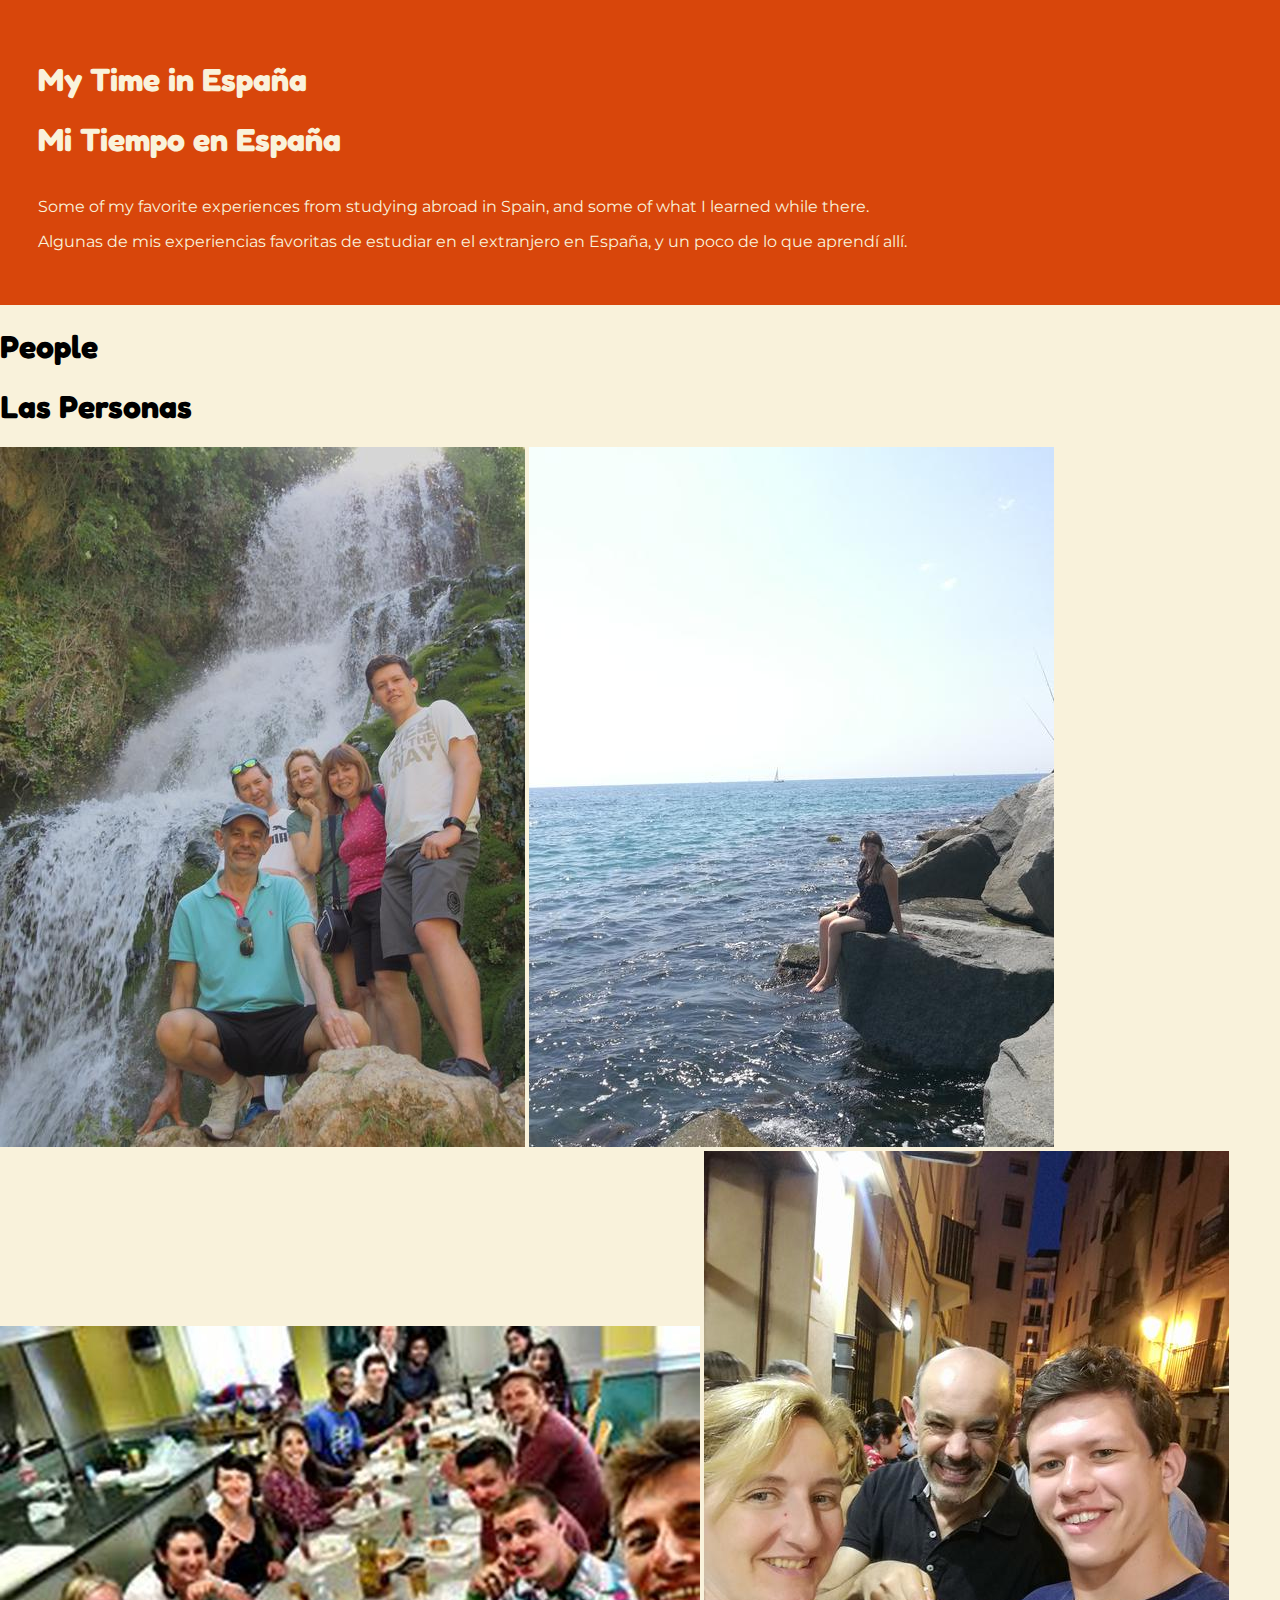
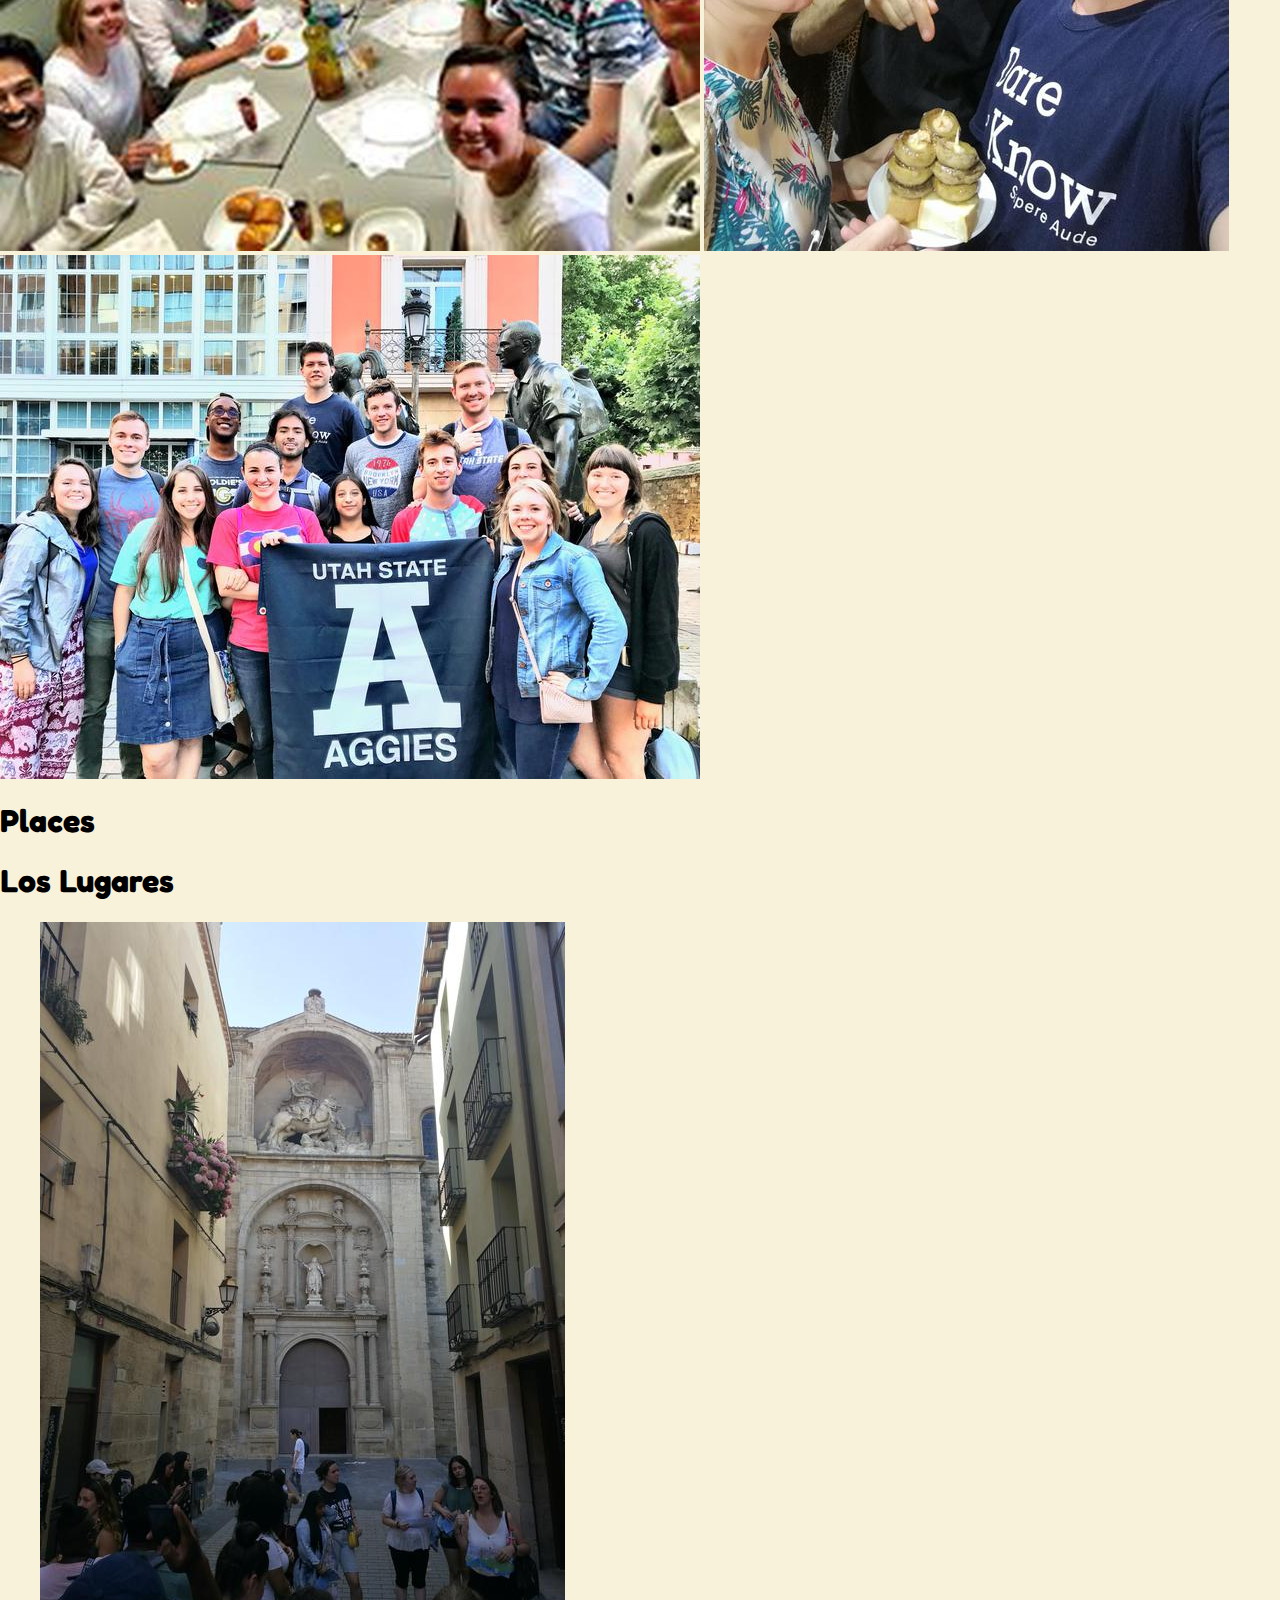
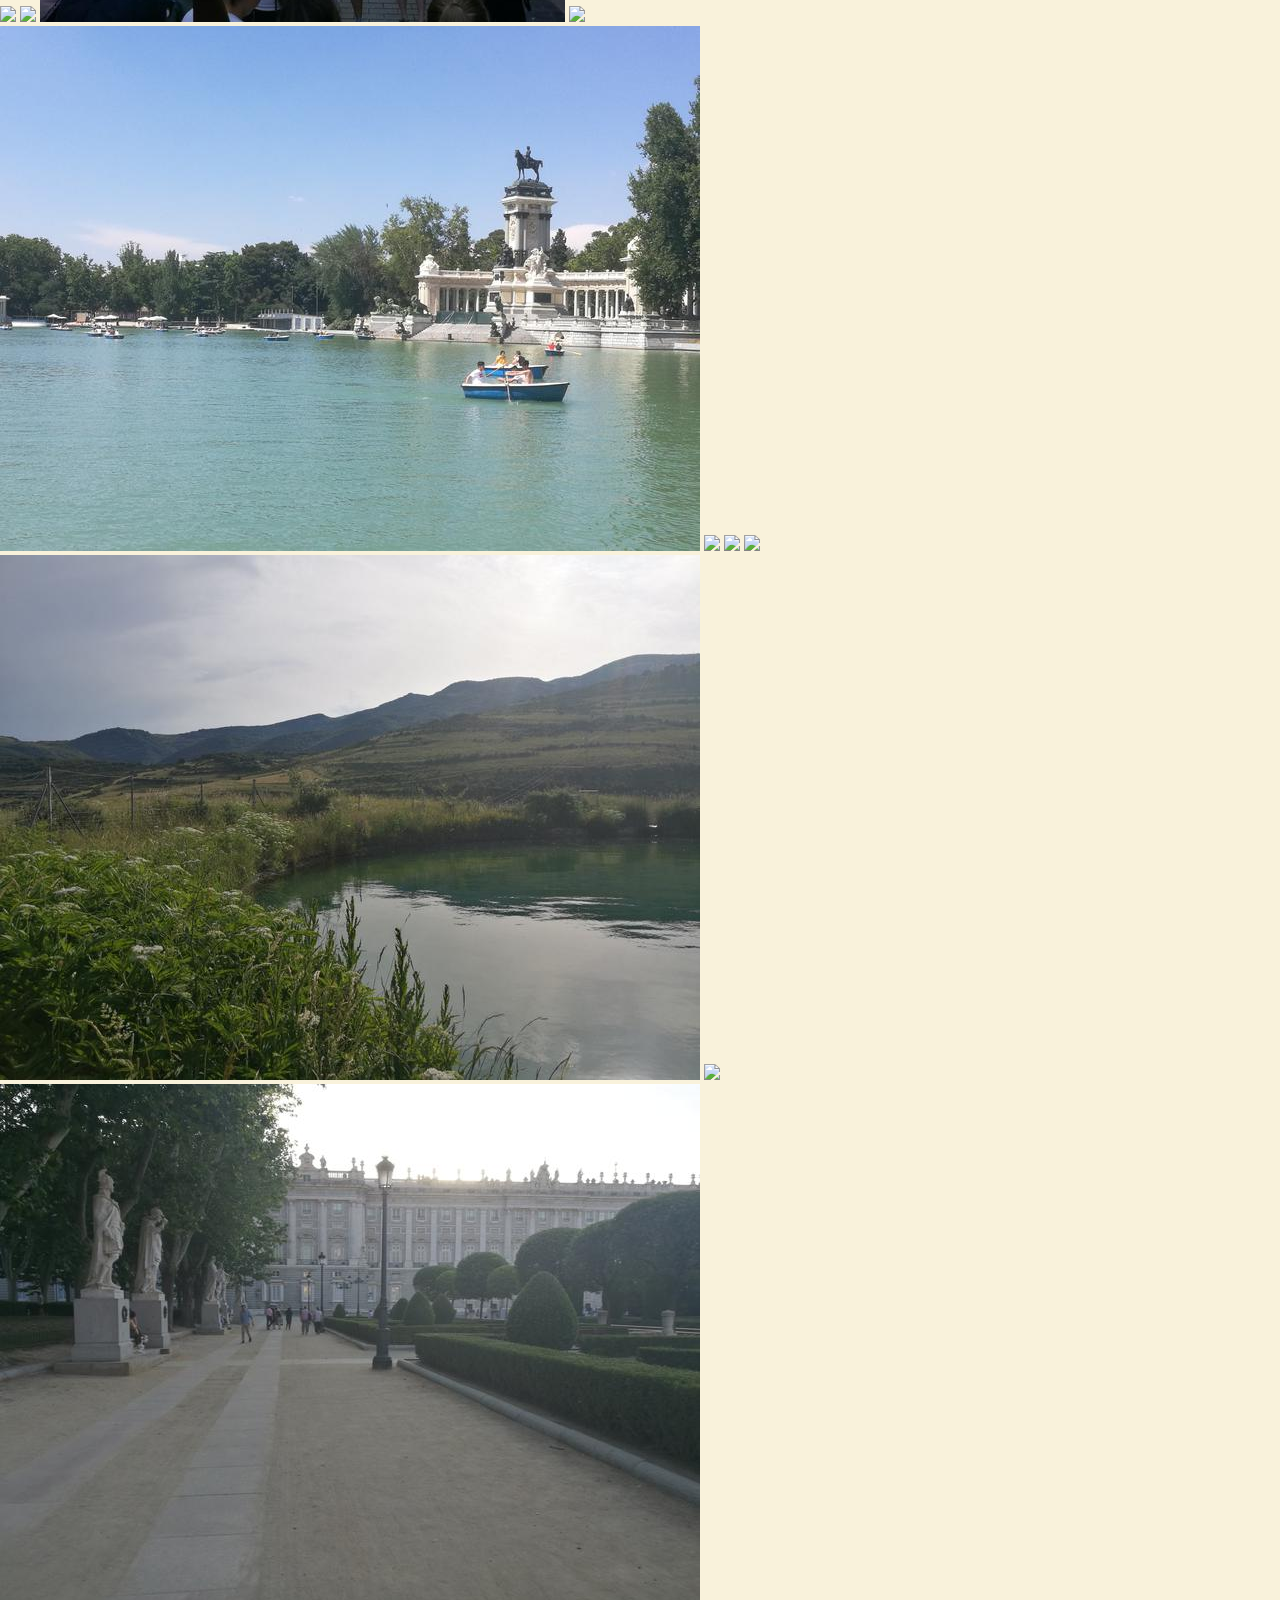
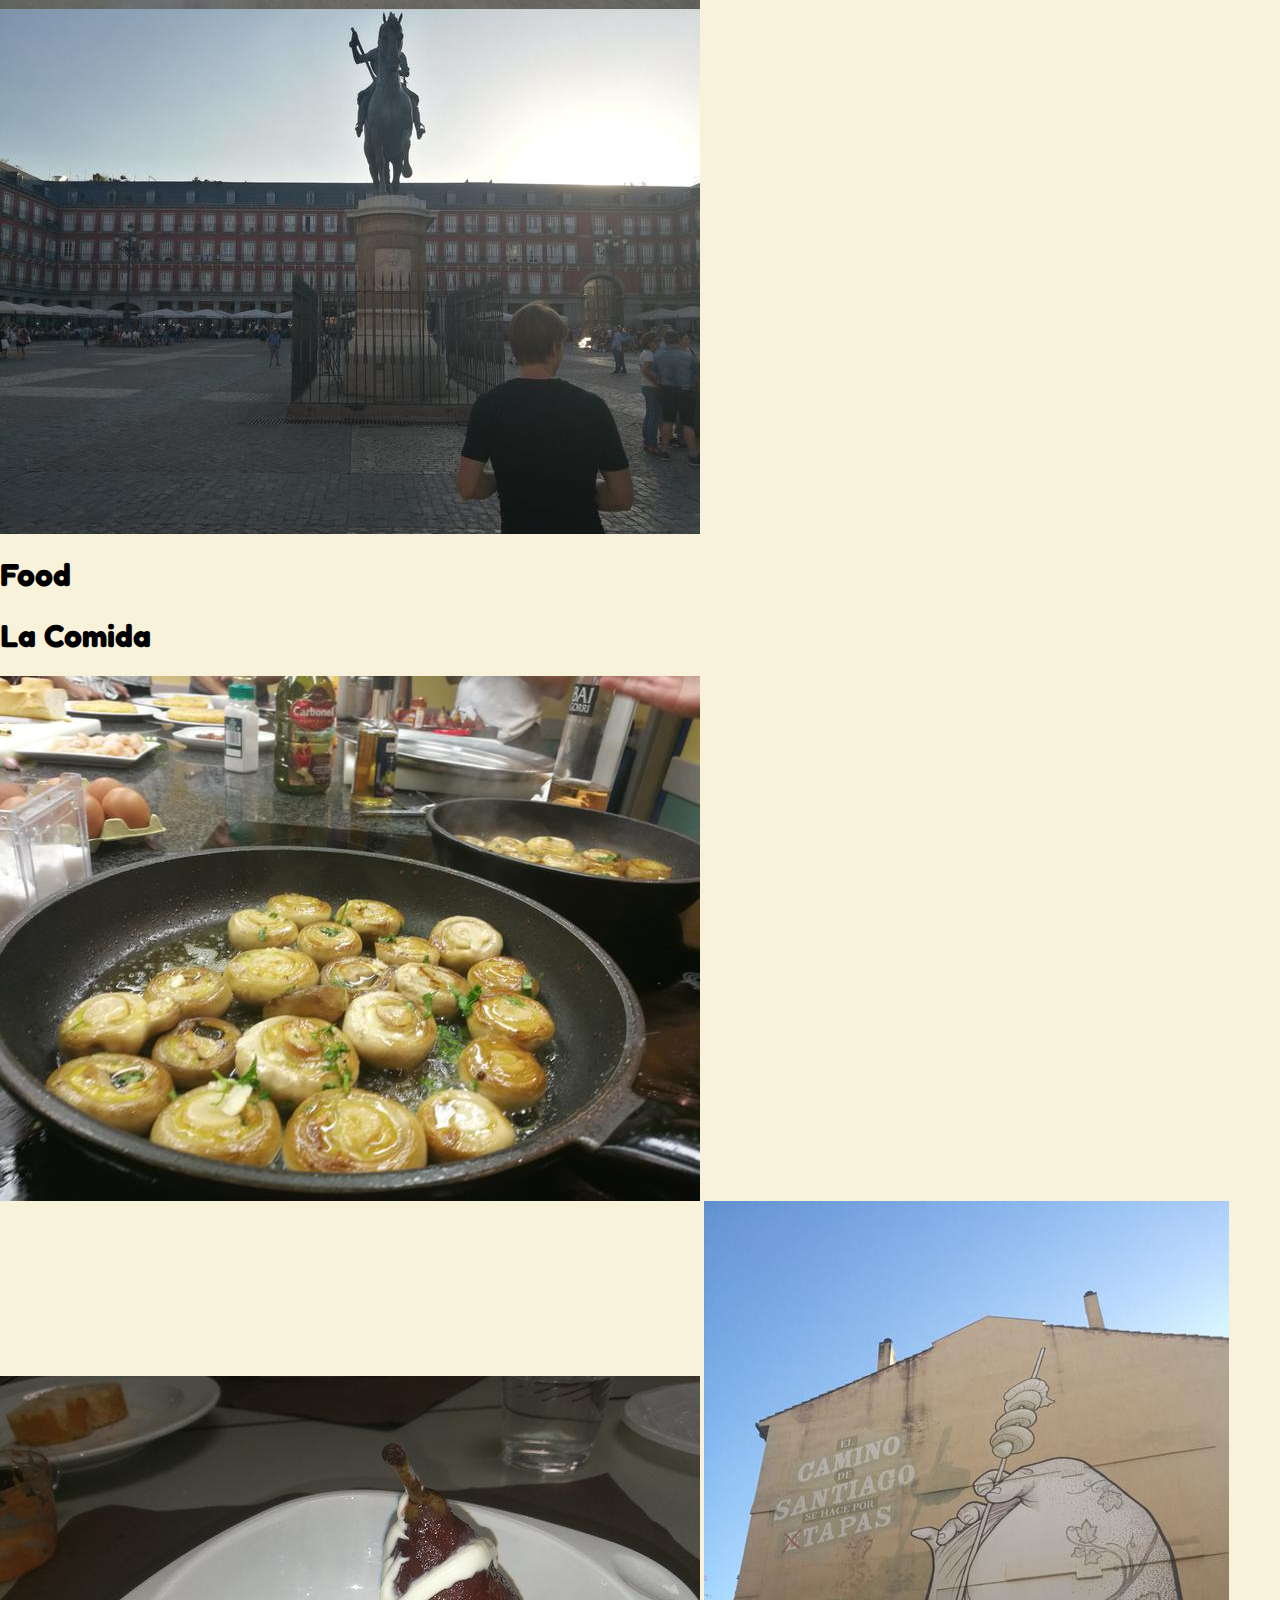
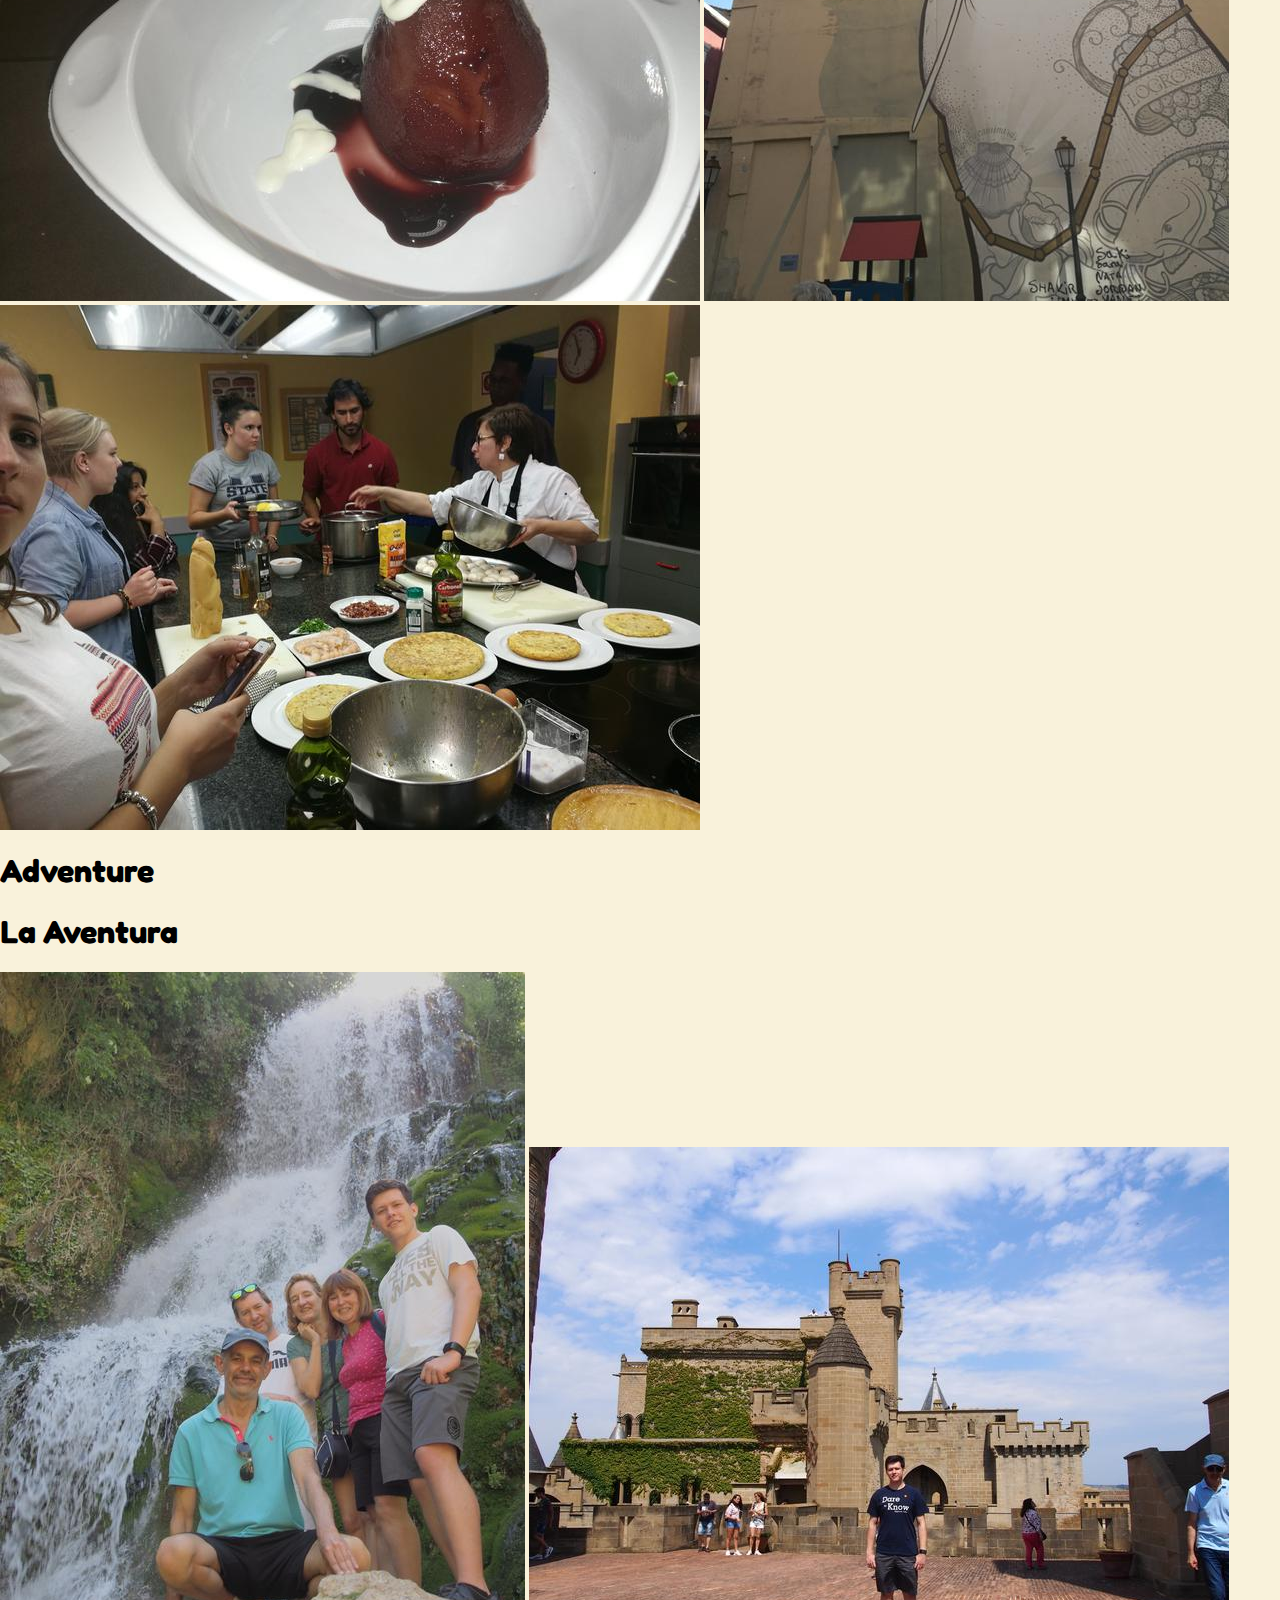
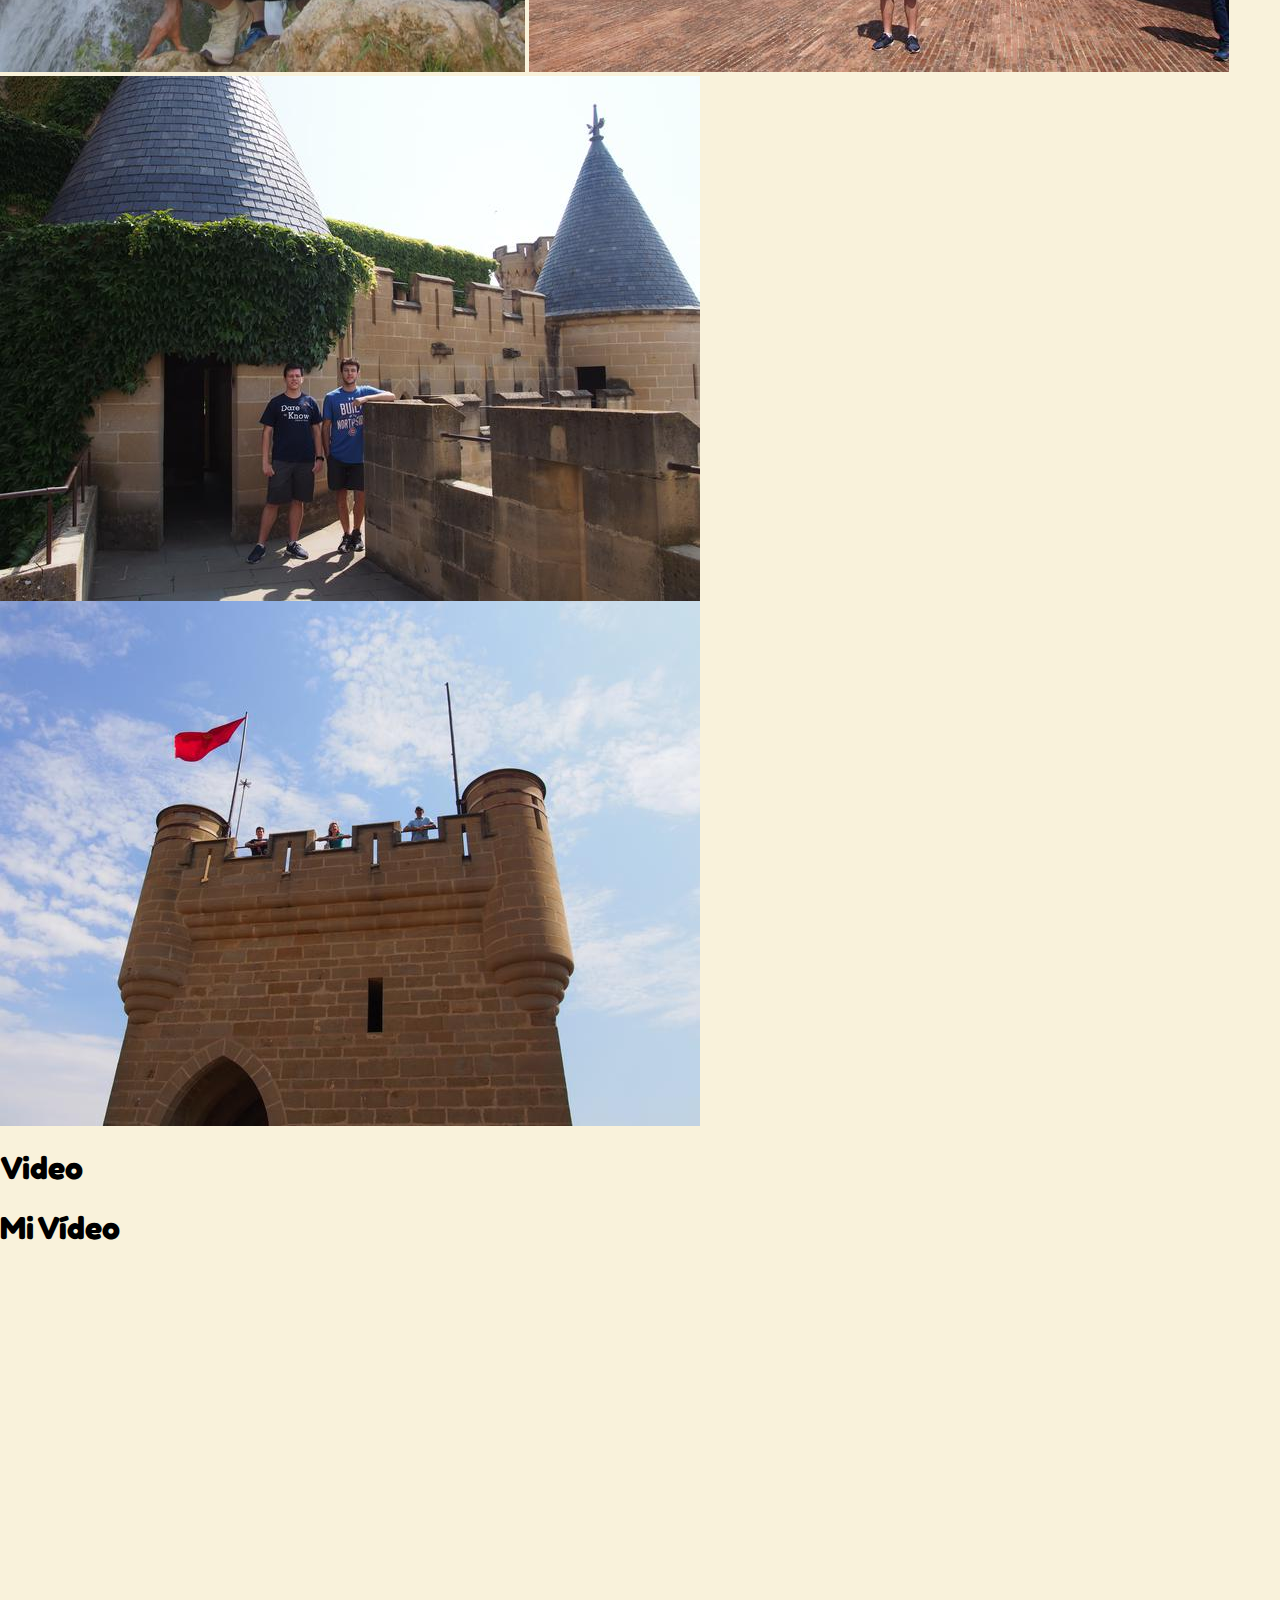
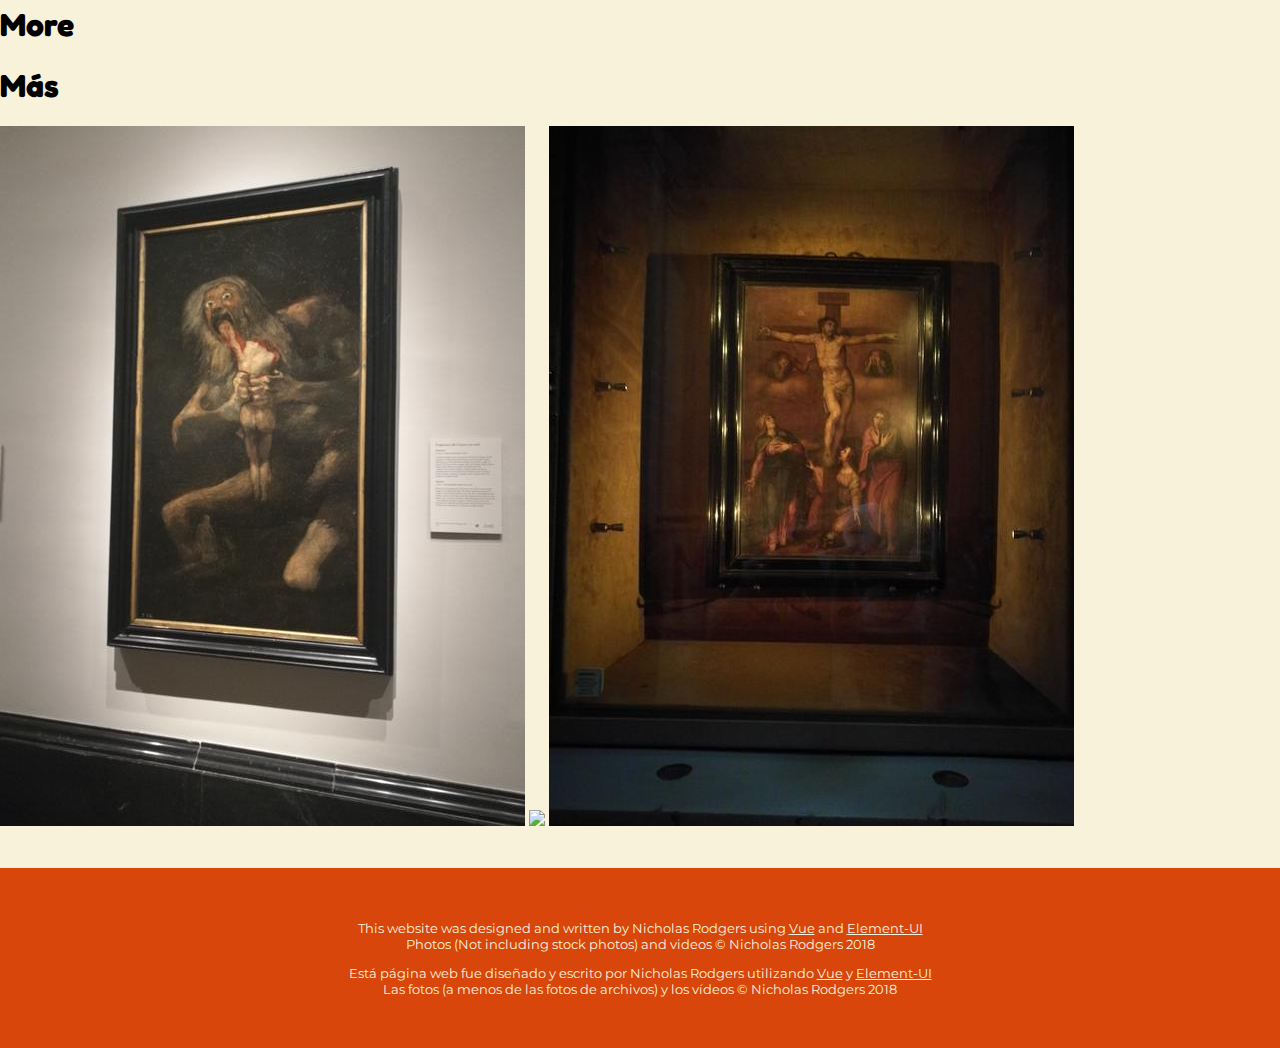
==== index.html @ c6ad5b96 "Add images and change onclick functions" ====
<!Doctype <!DOCTYPE html>
<html>
<head>
    <title>Mi tiempo en España</title>
    <meta charset="utf-8">
    <!-- import CSS -->
    <link rel="stylesheet" href="https://unpkg.com/element-ui/lib/theme-chalk/index.css">
    <link rel="stylesheet" href="main.css">
    <link href="https://fonts.googleapis.com/css?family=Fredoka+One|Montserrat" rel="stylesheet">
</head>

<body>
    <div id="page">
        <header>
            <div class="lang">
                <el-switch 
                    style="display: block"
                    v-model="lang"
                    inactive-color="#007291"
                    active-color="#f9c13e"
                    inactive-text="English"
                    active-text="Español"
                    inactive-value="english"
                    active-value="spanish"
                >
                </el-switch>
            </div>
            <div id="homeBtn">
                <a href="">
                    <h1 v-if="lang == 'english'">My Time in España</h1>
                    <h1 v-else>Mi Tiempo en España</h1>
                </a>
            </div>
            <p v-if="lang == 'english'">Some of my favorite experiences from studying abroad in Spain, and some of what I learned while there.</p>
            <p v-else>Algunas de mis experiencias favoritas de estudiar en el extranjero en España, y un poco de lo que aprendí allí.</p>
        </header>
        <el-menu 
            :default-active="activeIndex" 
            class="navMenu" 
            mode="horizontal" 
            @select="goToPage"
            background-color="#f2624f"
            text-color="#f9f2db"
            active-text-color="#f9c13e"
        >
            <template v-if="lang == 'english'">
                <el-menu-item index="index">Home</el-menu-item>
                <el-menu-item index="people">People</el-menu-item>
                <el-menu-item index="places">Places</el-menu-item>
                <el-menu-item index="food">Food</el-menu-item>
                <el-menu-item index="adventure">Adventure</el-menu-item>
                <el-menu-item index="video">Video</el-menu-item>
                <el-menu-item index="more">More</el-menu-item>
            </template>
            <template v-else>
                <el-menu-item index="index">Inicio</el-menu-item>
                <el-menu-item index="people">Las Personas</el-menu-item>
                <el-menu-item index="places">Los Lugares</el-menu-item>
                <el-menu-item index="food">La Comida</el-menu-item>
                <el-menu-item index="adventure">La Aventura</el-menu-item>
                <el-menu-item index="video">Mi Vídeo</el-menu-item>       
                <el-menu-item index="more">Más</el-menu-item>
            </template>
        </el-menu>
        <el-row>
            <el-col :span="12">
                <h1 v-if="lang == 'english'" v-on:click="goToPage('people')">People</h1>
                <h1 v-else v-on:click="goToPage('people')">Las Personas</h1>
                <el-carousel indicator-position="outside">
                    <el-carousel-item>
                        <img src="images/people/cascadasorbeneja.JPG">
                    </el-carousel-item>
                    <el-carousel-item>
                        <img src="images/people/christieSea.jpg">
                    </el-carousel-item>
                    <el-carousel-item>
                        <img src="images/people/claseDeGastronomia.jpg">
                    </el-carousel-item>
                    <el-carousel-item>
                        <img src="images/people/tapasJuntos.jpg">
                    </el-carousel-item>
                    <el-carousel-item>
                        <img src="images/people/usuClass.jpg">
                    </el-carousel-item>
                </el-carousel>
            </el-col>
            <el-col :span="12">
                <h1 v-if="lang == 'english'" v-on:click="goToPage('places')">Places</h1>
                <h1 v-else v-on:click="goToPage('places')">Los Lugares</h1>
                <el-carousel indicator-position="outside">
                    <el-carousel-item>
                        <img src="images/places/cascadas.jpg">
                    </el-carousel-item>
                    <el-carousel-item>
                        <img src="images/places/cascadasonly.jpg">
                    </el-carousel-item>
                    <el-carousel-item>
                        <img src="images/places/cascoAntiguo.jpg">
                    </el-carousel-item>
                    <el-carousel-item>
                        <img src="images/places/laRodonda.jpg">
                    </el-carousel-item>
                    <el-carousel-item>
                        <img src="images/places/monumentoAAlfonsoXII.jpg">
                    </el-carousel-item>
                    <el-carousel-item>
                        <img src="images/places/ojoDeGuarena.jpg">
                    </el-carousel-item>
                    <el-carousel-item>
                        <img src="images/places/oliteCastle.jpg">
                    </el-carousel-item>
                    <el-carousel-item>
                        <img src="images/places/oliteNavarra.jpg">
                    </el-carousel-item>
                    <el-carousel-item>
                        <img src="images/places/paisaje.jpg">
                    </el-carousel-item>
                    <el-carousel-item>
                        <img src="images/places/palacioDeCristal.jpg">
                    </el-carousel-item>
                    <el-carousel-item>
                        <img src="images/places/palacioReal.jpg">
                    </el-carousel-item>
                    <el-carousel-item>
                        <img src="images/places/plazaMayor.jpg">
                    </el-carousel-item>
                </el-carousel>
            </el-col>
        </el-row>
        <el-row>
            <el-col :span="12">
                <h1 v-if="lang == 'english'" v-on:click="goToPage('food')"> Food </h1>
                <h1 v-else v-on:click="goToPage('food')"> La Comida </h1>
                <el-carousel indicator-position="outside">
                    <el-carousel-item>
                        <img src="images/food/champinones.jpg">
                    </el-carousel-item>
                    <el-carousel-item>
                        <img src="images/food/perasEnVino.jpg">
                    </el-carousel-item>
                    <el-carousel-item>
                        <img src="images/food/tapasStreetArt.jpg">
                    </el-carousel-item>
                    <el-carousel-item>
                        <img src="images/food/tortillas.jpg">
                    </el-carousel-item>
                </el-carousel>
            </el-col>
            <el-col :span="12">
                <h1 v-if="lang == 'english'" v-on:click="goToPage('adventure')">Adventure</h1>
                <h1 v-else v-on:click="goToPage('adventure')">La Aventura</h1>
                <el-carousel indicator-position="outside">
                    <el-carousel-item>
                        <img src="images/adventure/cascadasorbeneja.JPG">
                    </el-carousel-item>
                    <el-carousel-item>
                        <img src="images/adventure/oliteNickSolo.JPG">
                    </el-carousel-item>
                    <el-carousel-item>
                        <img src="images/adventure/oliteNickySergio.JPG">
                    </el-carousel-item>
                    <el-carousel-item>
                        <img src="images/adventure/oliteOnTopOfCastle.JPG">
                    </el-carousel-item>
                </el-carousel>
            </el-col>
        </el-row>
        <el-row>
            <el-col :span="12">
                <h1 v-if="lang == 'english'" v-on:click="goToPage('video')">Video</h1>
                <h1 v-else v-on:click="goToPage('video')">Mi Vídeo</h1>
                <div>
                    <iframe width="560" height="315" src="https://www.youtube.com/embed/ZIkvEkQ-cHA" frameborder="0" allow="autoplay; encrypted-media"
                        allowfullscreen></iframe>
                </div>
            </el-col>
            <el-col :span="12">
                <h1 v-if="lang == 'english'" v-on:click="goToPage('more')">More</h1>
                <h1 v-else v-on:click="goToPage('more')">Más</h1>
                <el-carousel indicator-position="outside">
                    <el-carousel-item>
                        <img src="images/more/pradoJupiter.jpg">
                    </el-carousel-item>
                    <el-carousel-item>
                        <img src="images/more/rieteraRoses.jpg">
                    </el-carousel-item>
                    <el-carousel-item>
                        <img src="images/more/rodundaJesus.jpg">
                    </el-carousel-item>
                </el-carousel>
            </el-col>
            <!-- <el-col :span="24">
                <h1 v-if="lang == 'english'" v-on:click="goToPage('video')">Video</h1>
                <h1 v-else v-on:click="goToPage('video')">Vídeo</h1>
                <div>
                    <iframe width="560" height="315" src="https://www.youtube.com/embed/ZIkvEkQ-cHA" frameborder="0" allow="autoplay; encrypted-media"
                        allowfullscreen></iframe>
                </div>
            </el-col> -->
        </el-row>
        <footer>
            <p v-if="lang == 'english'">This website was designed and written by Nicholas Rodgers using <a href="https://vuejs.org/">Vue</a> and <a href="http://element.eleme.io/#/en-US">Element-UI</a>
                <br>Photos (Not including stock photos) and videos &copy; Nicholas Rodgers 2018
            </p>
            <p v-else>Está página web fue diseñado y escrito por Nicholas Rodgers utilizando <a href="https://vuejs.org/">Vue</a> y <a href="http://element.eleme.io/#/en-US">Element-UI</a>
                <br>Las fotos (a menos de las fotos de archivos) y los vídeos &copy; Nicholas Rodgers 2018
            </p>
        </footer>
    </div>
</body>
<script src="https://cdn.jsdelivr.net/npm/vue@2.5.16/dist/vue.js"></script>
<!-- import JavaScript -->
<script src="https://unpkg.com/element-ui/lib/index.js"></script>
<script>
    var vm = new Vue({
        el: "#page",
        data: {
            activeIndex: 'index',
            lang: "english"
        },
        methods: {
            goToPage: function(index) {
                if (index) {
                    window.location.href = index + '.html' + '?lang=' + this.lang;
                }
            }
        },
        mounted: function () {
            this.$nextTick(function () {
                var urlParams = new URLSearchParams(window.location.search);
                if (urlParams.has('lang')) {
                    this.lang = urlParams.get('lang');
                }
            })
        }
    })
</script>

</html>
---- main.css ----
body {
    background-color: #f9f2db;
    margin: 0;
}

h1, h2, h3, h4 {
    font-family: 'Fredoka One', cursive;
}

p, .el-menu-item, .el-switch__label {
    font-family: 'Montserrat', sans-serif;
}

.el-switch__label, .el-switch .is-active {
    color: #f9f2db;
}

.el-switch .is-active {
    font-weight: bold;
}

.el-carousel__item img {
    height: 100%;
    margin: auto;
    display: block;
}

.el-col h1 {
    text-align: center;
    cursor: pointer;
}
.el-col h1:hover {
    color: #d8460b;
}

.el-col iframe {
    margin: auto;
    display: block;
}

#homeBtn {
    display: inline-block;
}

#homeBtn a, #homeBtn a:visited, #homeBtn a:active, #homeBtn a:link {
    text-decoration: none;
    color: #f9f2db;
}

.lang {
    float: right;
}

header, footer {
    background-color: #d8460b;
    color: #f9f2db;
    padding: 3%;
}

footer {
    font-size: small;
    text-align: center;
    margin-top: 3%
}

footer a, footer a:hover, footer a:visited {
    color: #f9f2db;
} 

.el-carousel__arrow:hover {
    background-color: rgba(0, 114, 145, 1)
}
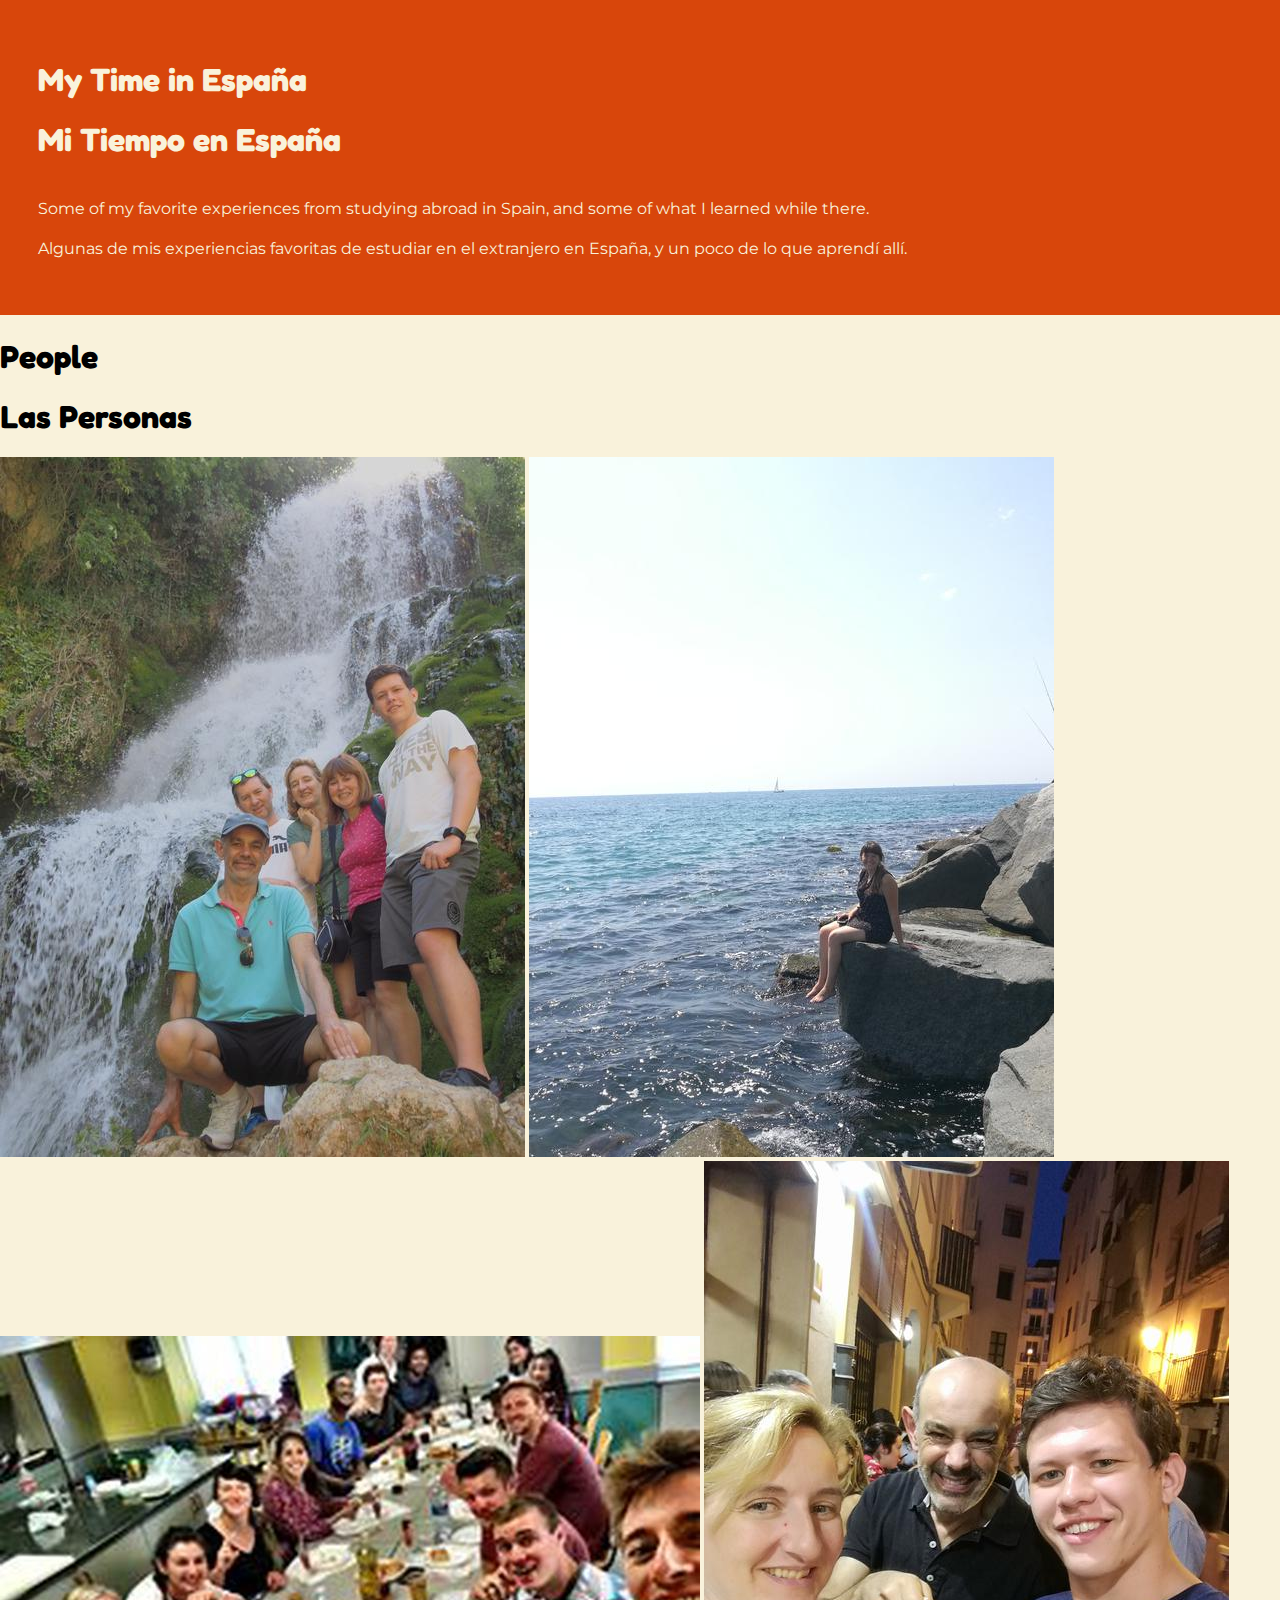
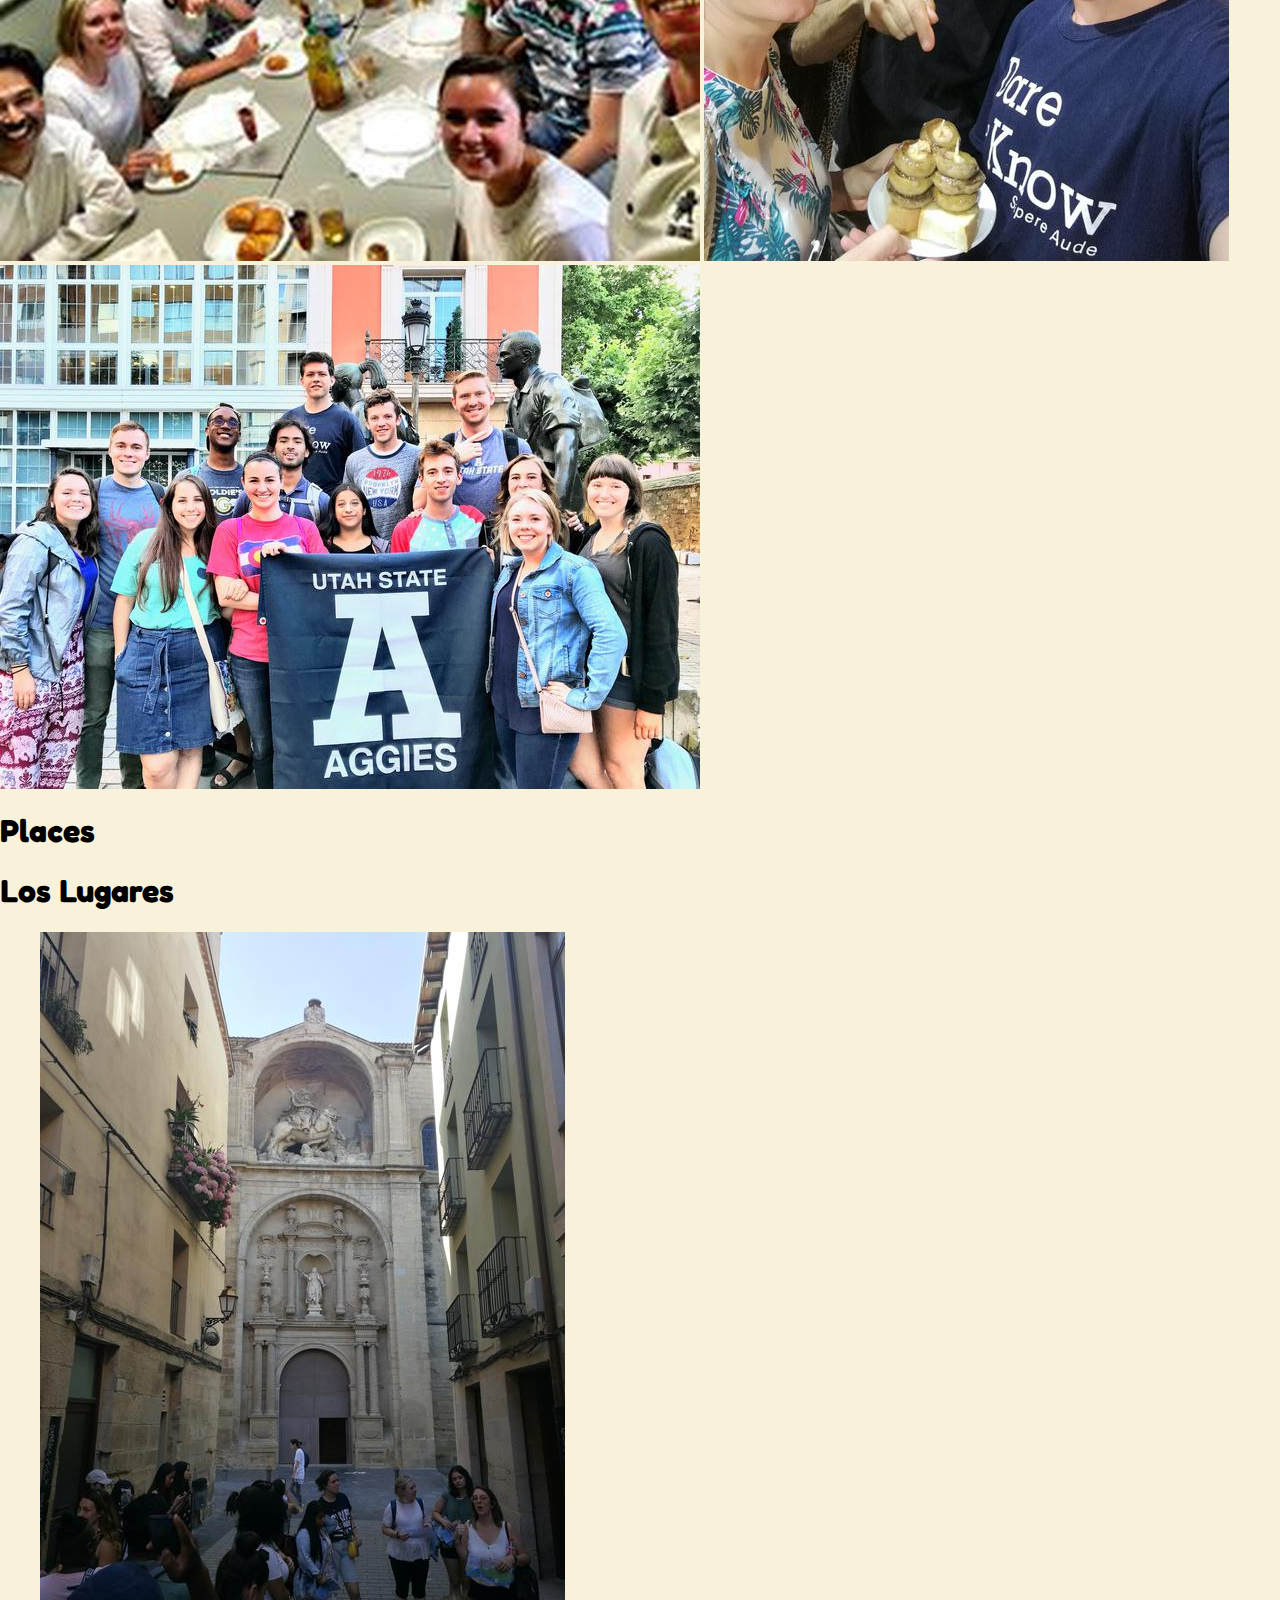
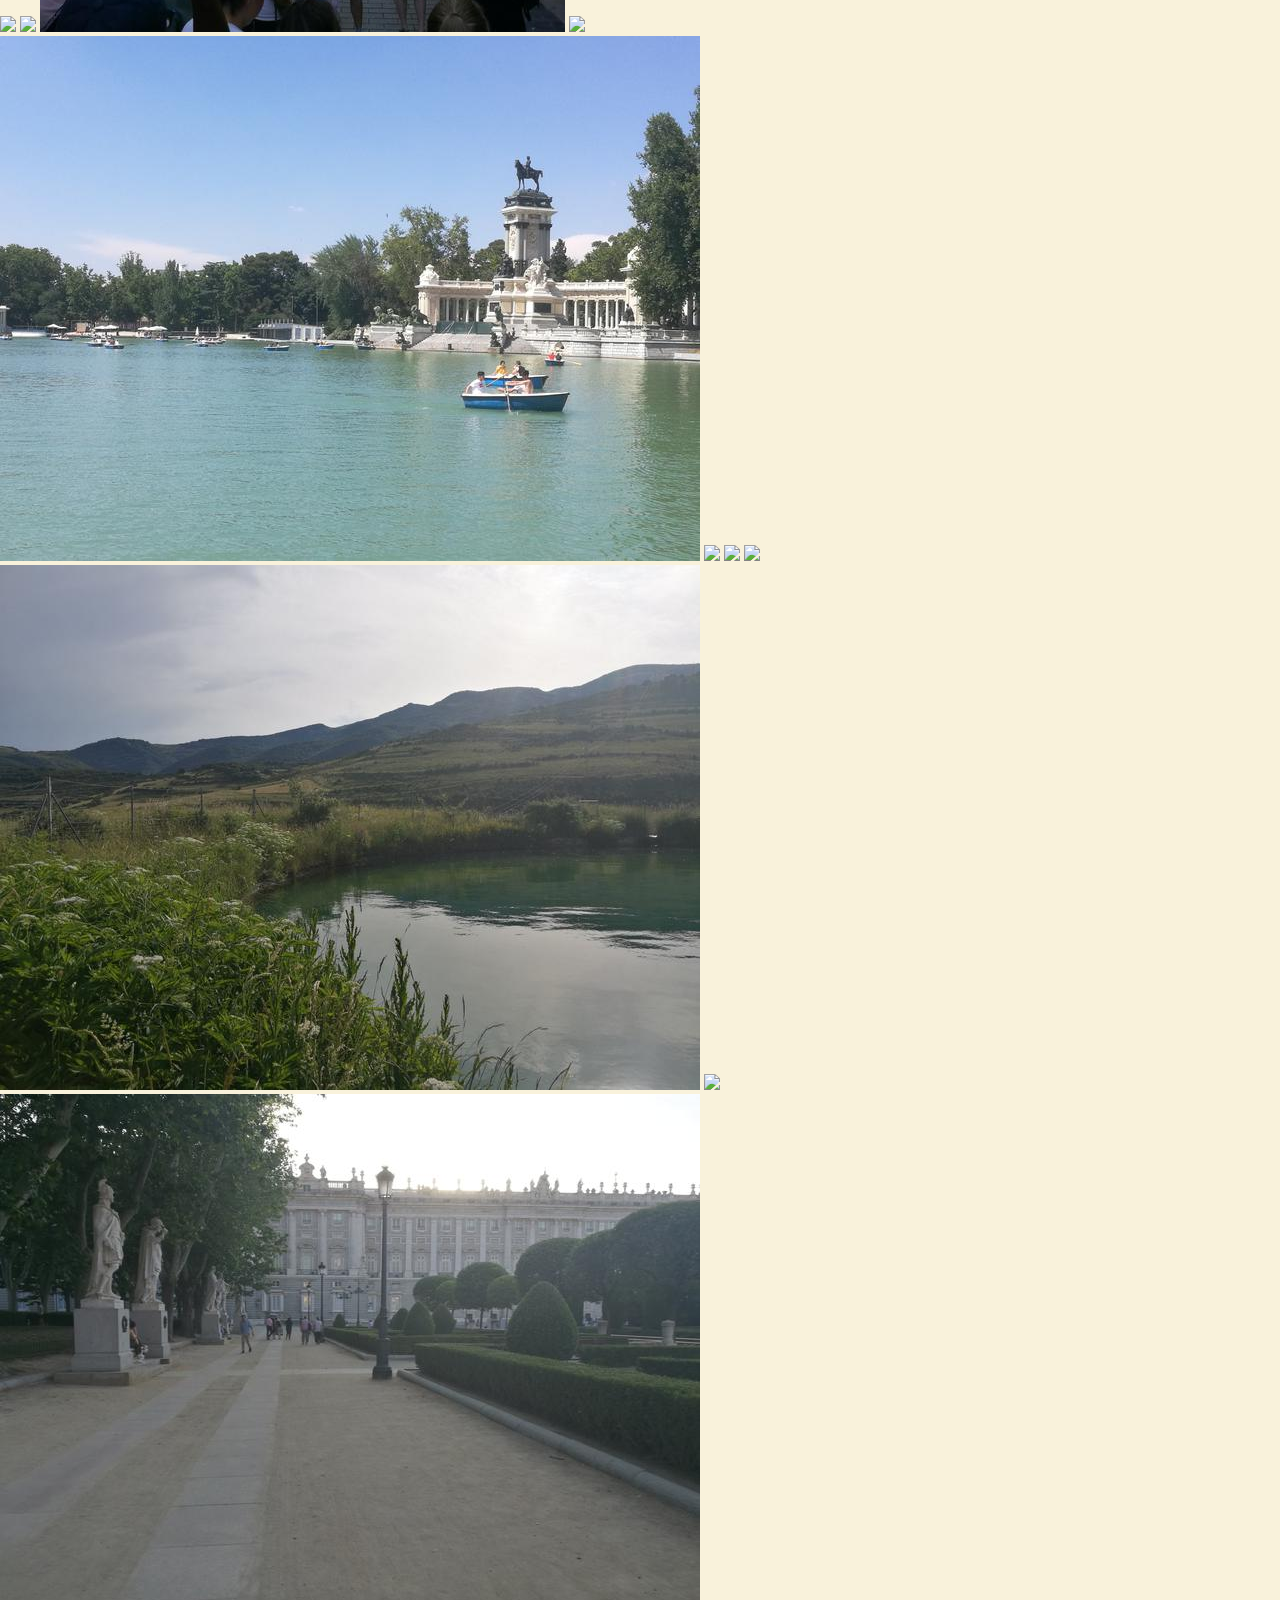
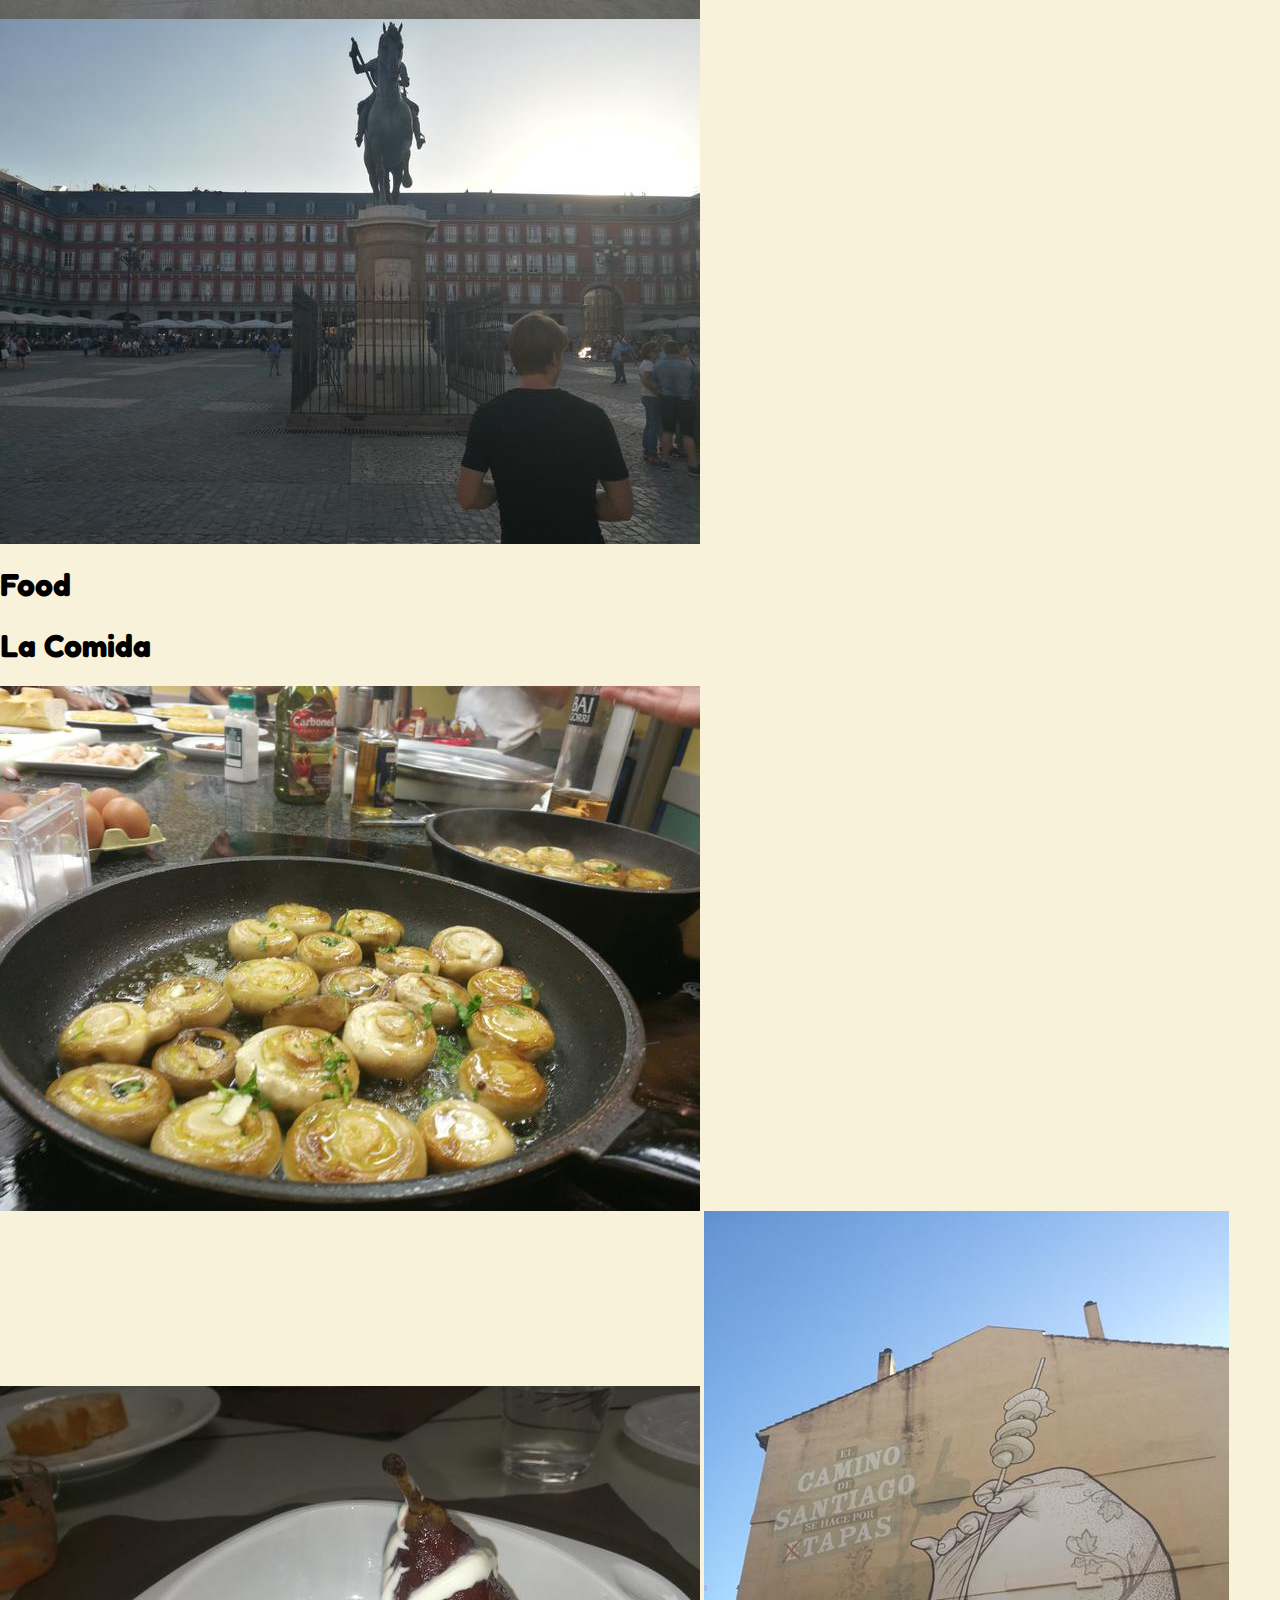
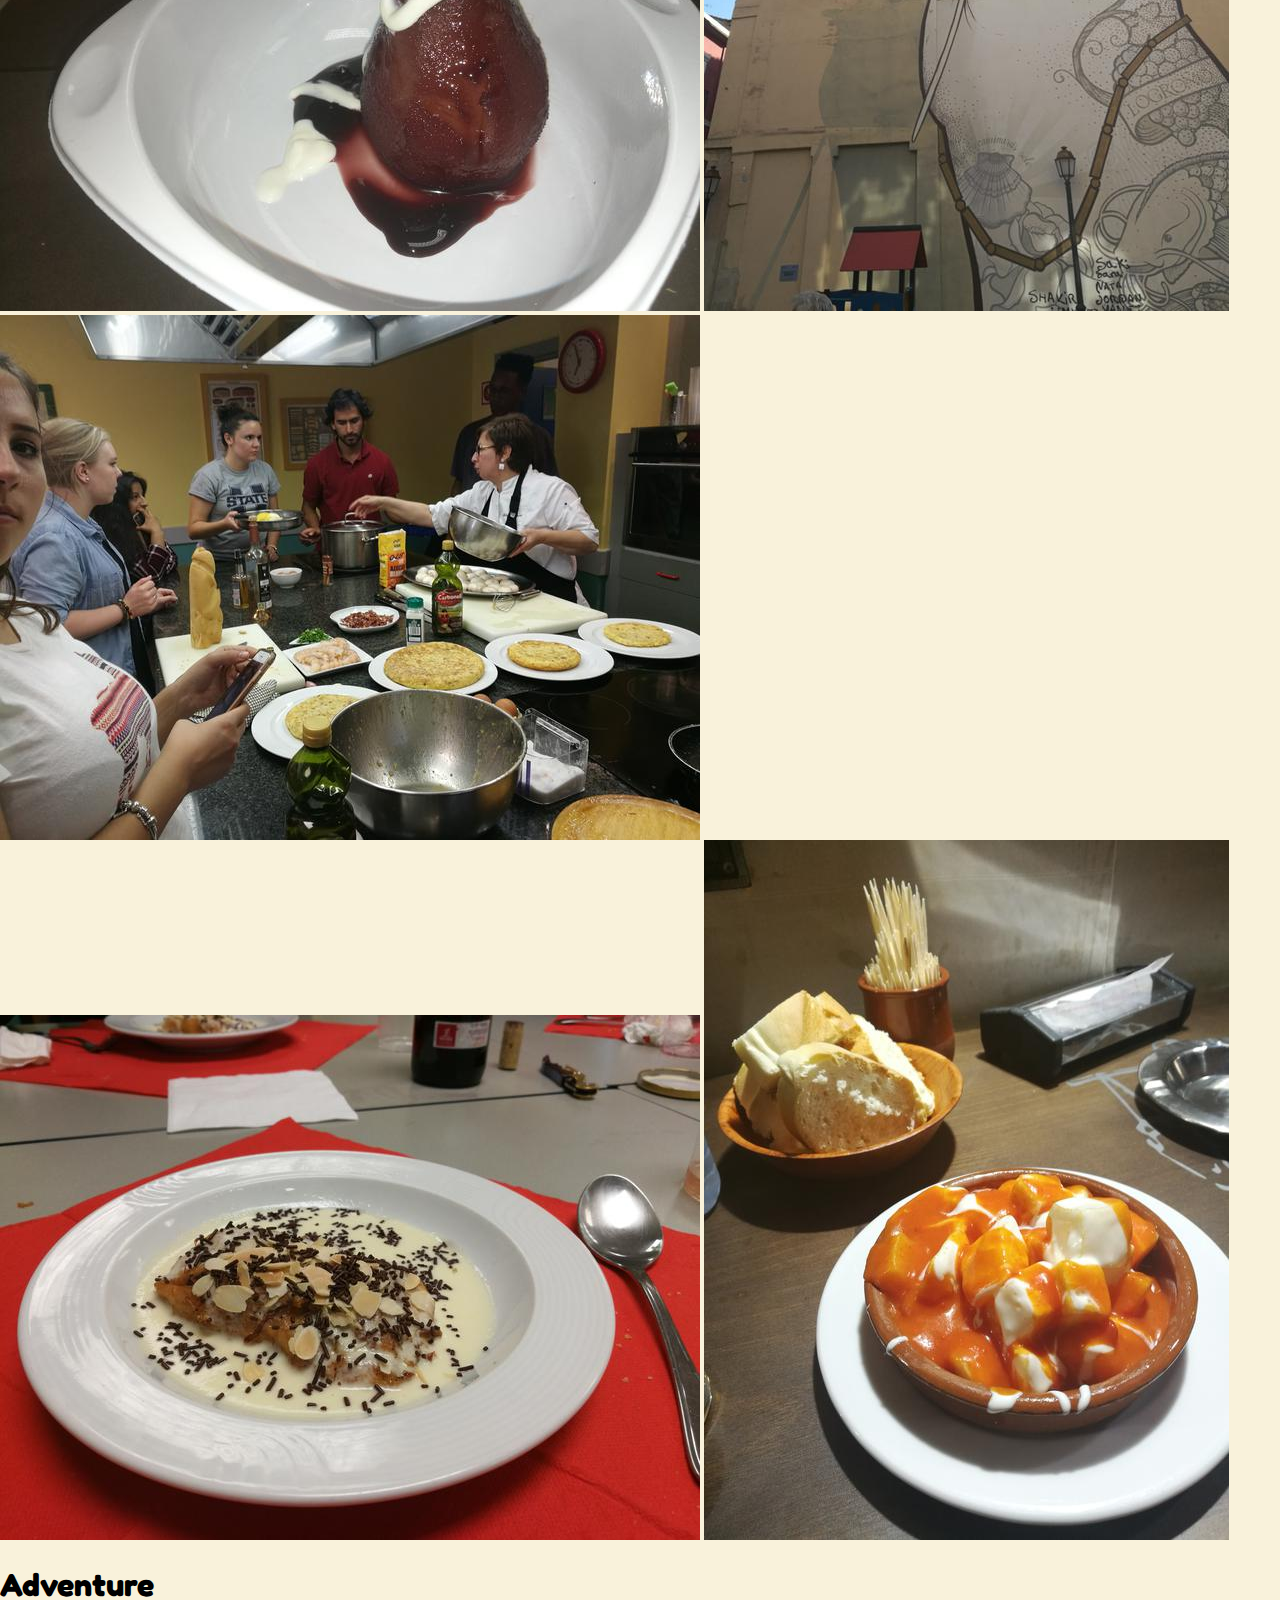
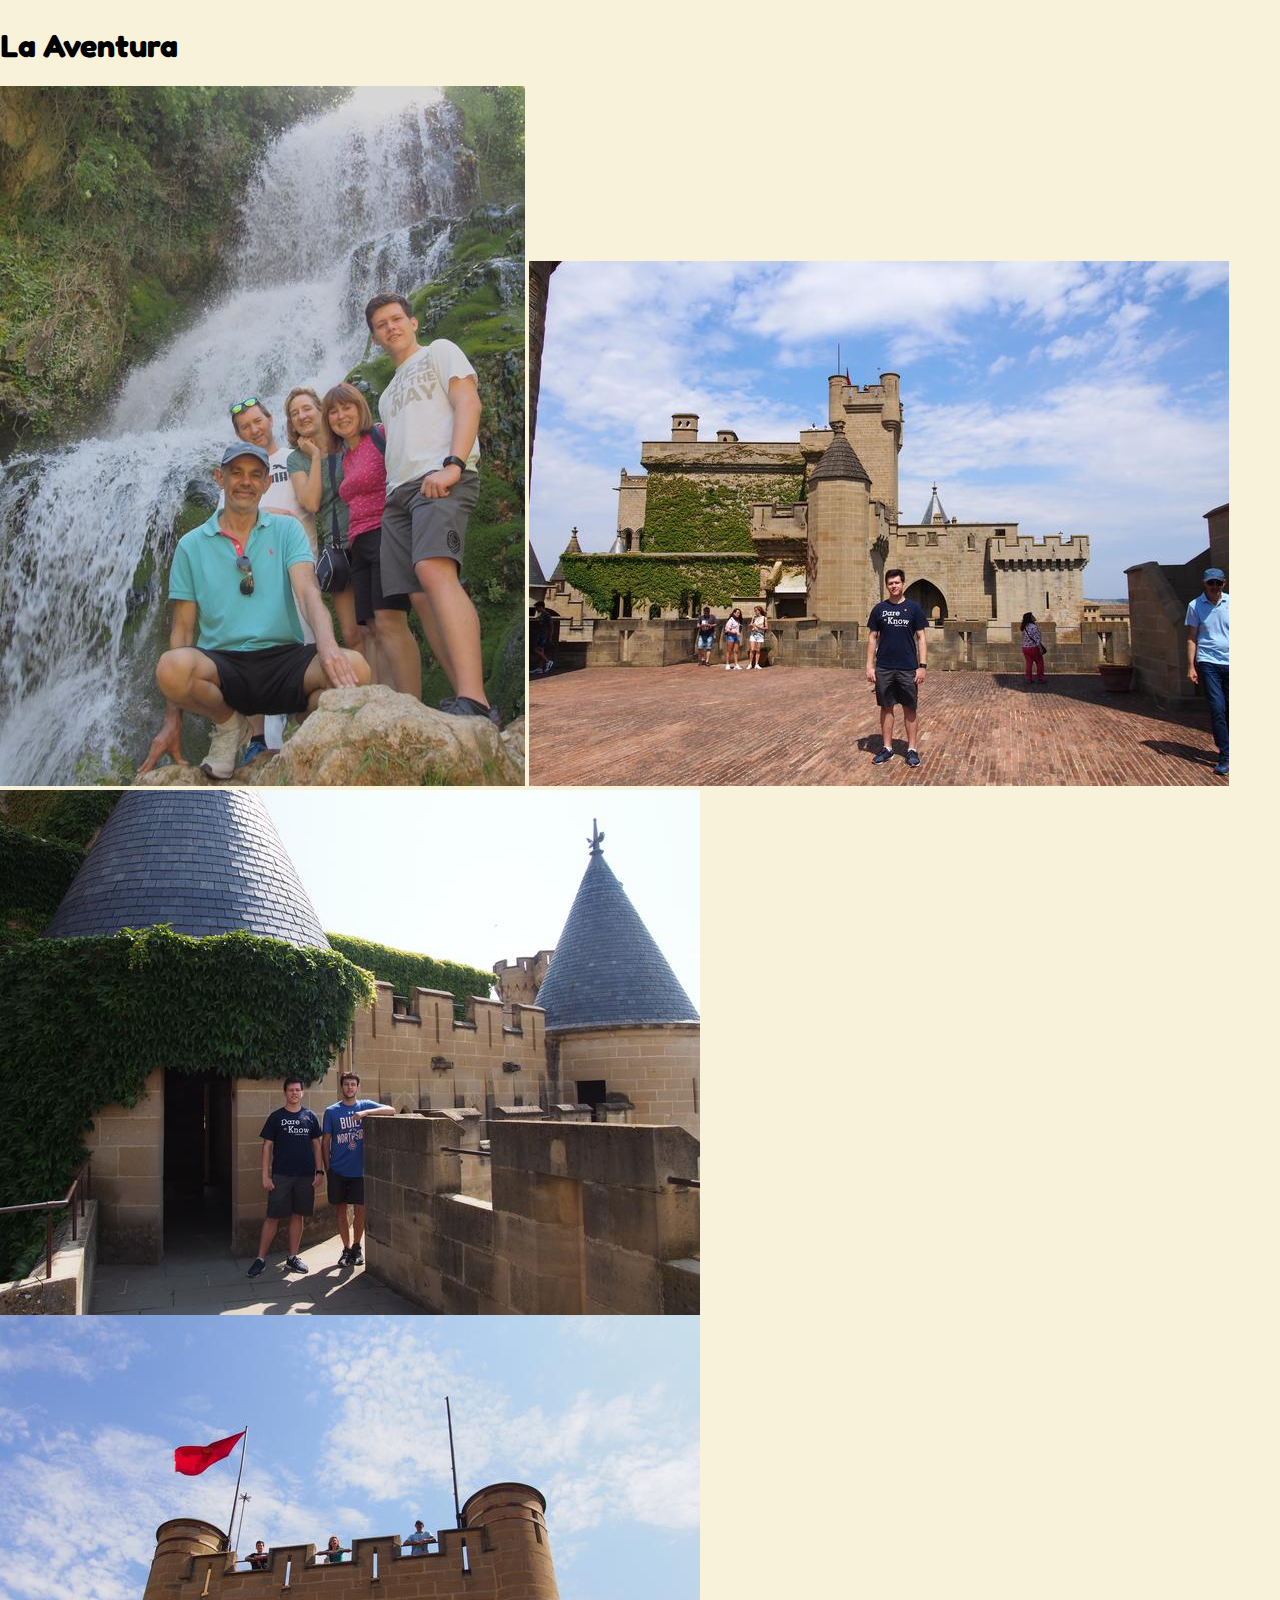
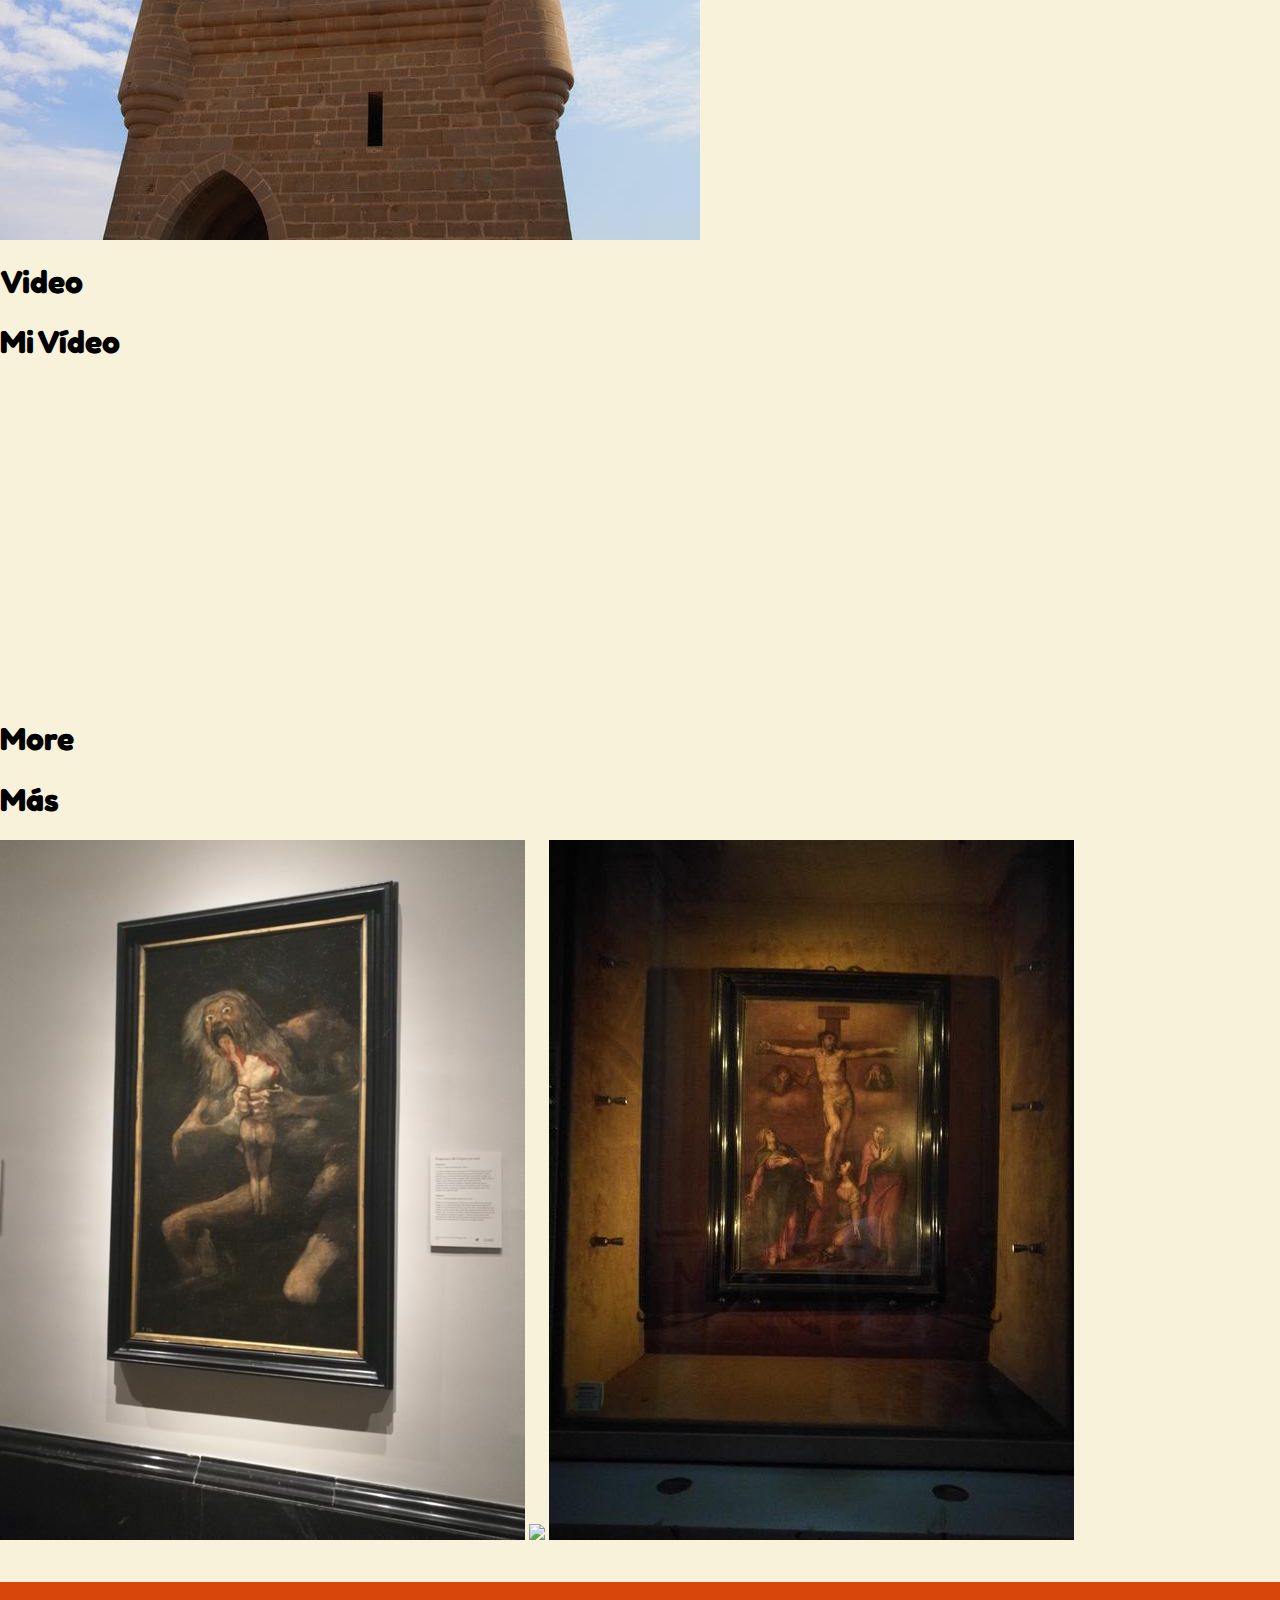
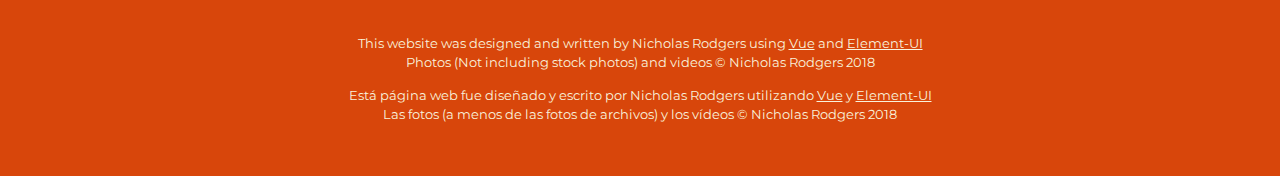
==== commit 27df0180: "Add food section" ====
--- a/index.html
+++ b/index.html
@@ -144,7 +144,13 @@
                     <el-carousel-item>
                         <img src="images/food/tortillas.jpg">
                     </el-carousel-item>
-                </el-carousel>
+                    <el-carousel-item>
+                        <img src="images/food/torrijas.jpg">
+                    </el-carousel-item>
+                    <el-carousel-item>
+                        <img src="images/food/patatasBravas.jpg">
+                    </el-carousel>
+                </el-carousel-item>
             </el-col>
             <el-col :span="12">
                 <h1 v-if="lang == 'english'" v-on:click="goToPage('adventure')">Adventure</h1>
--- a/main.css
+++ b/main.css
@@ -9,6 +9,10 @@
 
 p, .el-menu-item, .el-switch__label {
     font-family: 'Montserrat', sans-serif;
+}
+
+p {
+    line-height: 150%;
 }
 
 .el-switch__label, .el-switch .is-active {
@@ -67,6 +71,11 @@
     color: #f9f2db;
 } 
 
+main {
+    width: 75%;
+    margin: auto;
+}
+
 .el-carousel__arrow:hover {
     background-color: rgba(0, 114, 145, 1)
 }
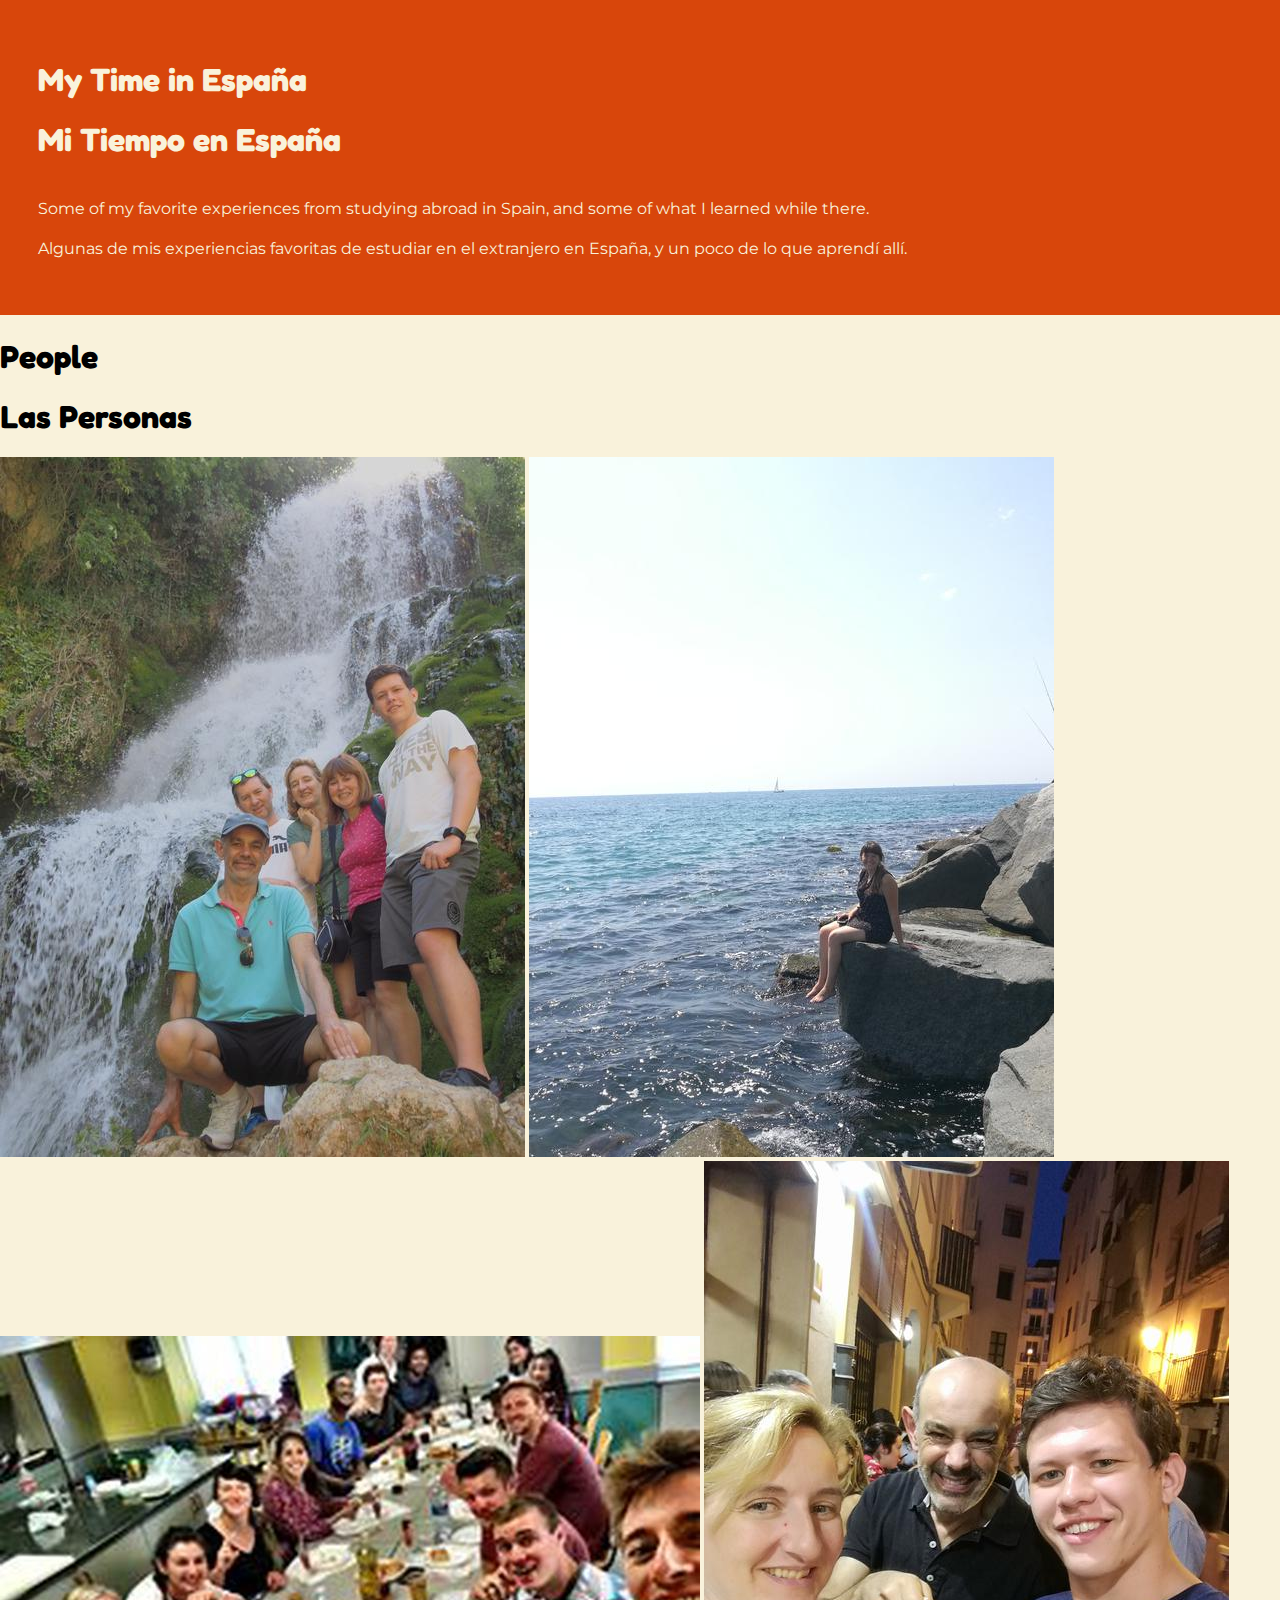
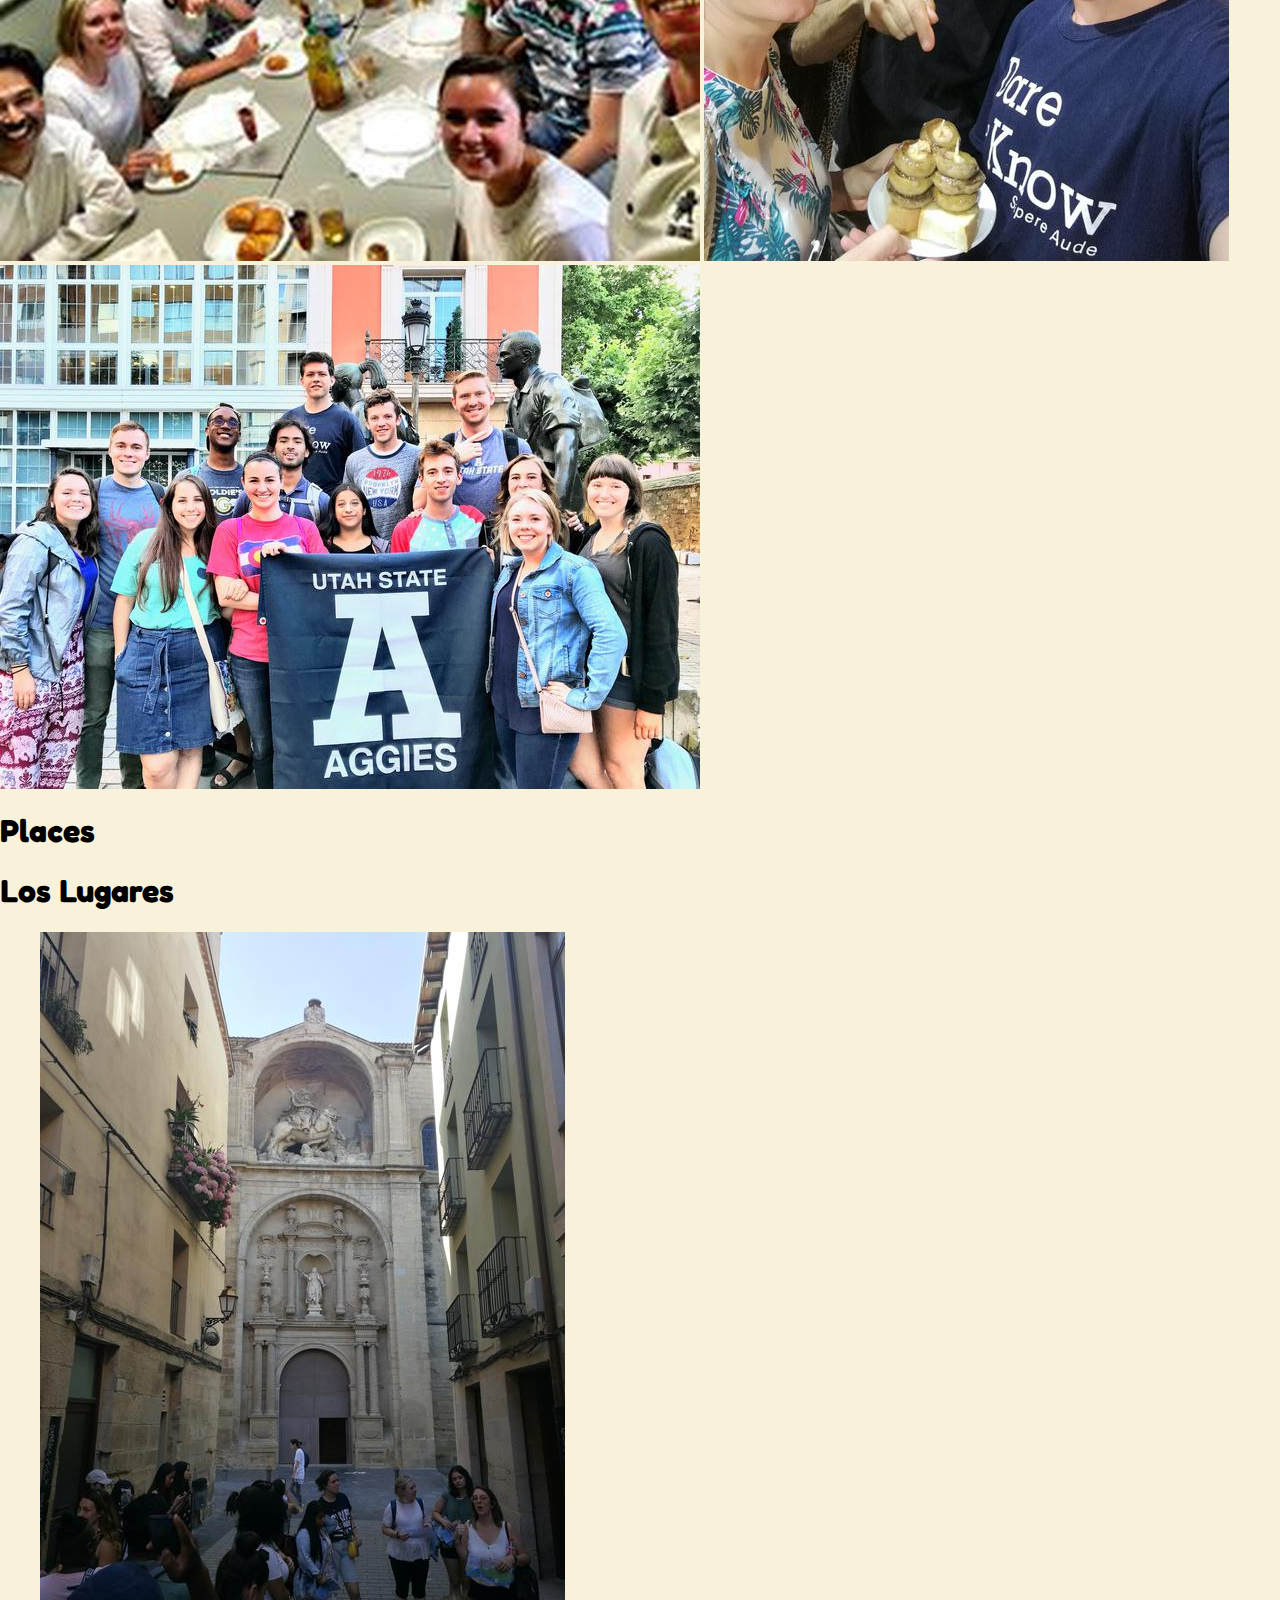
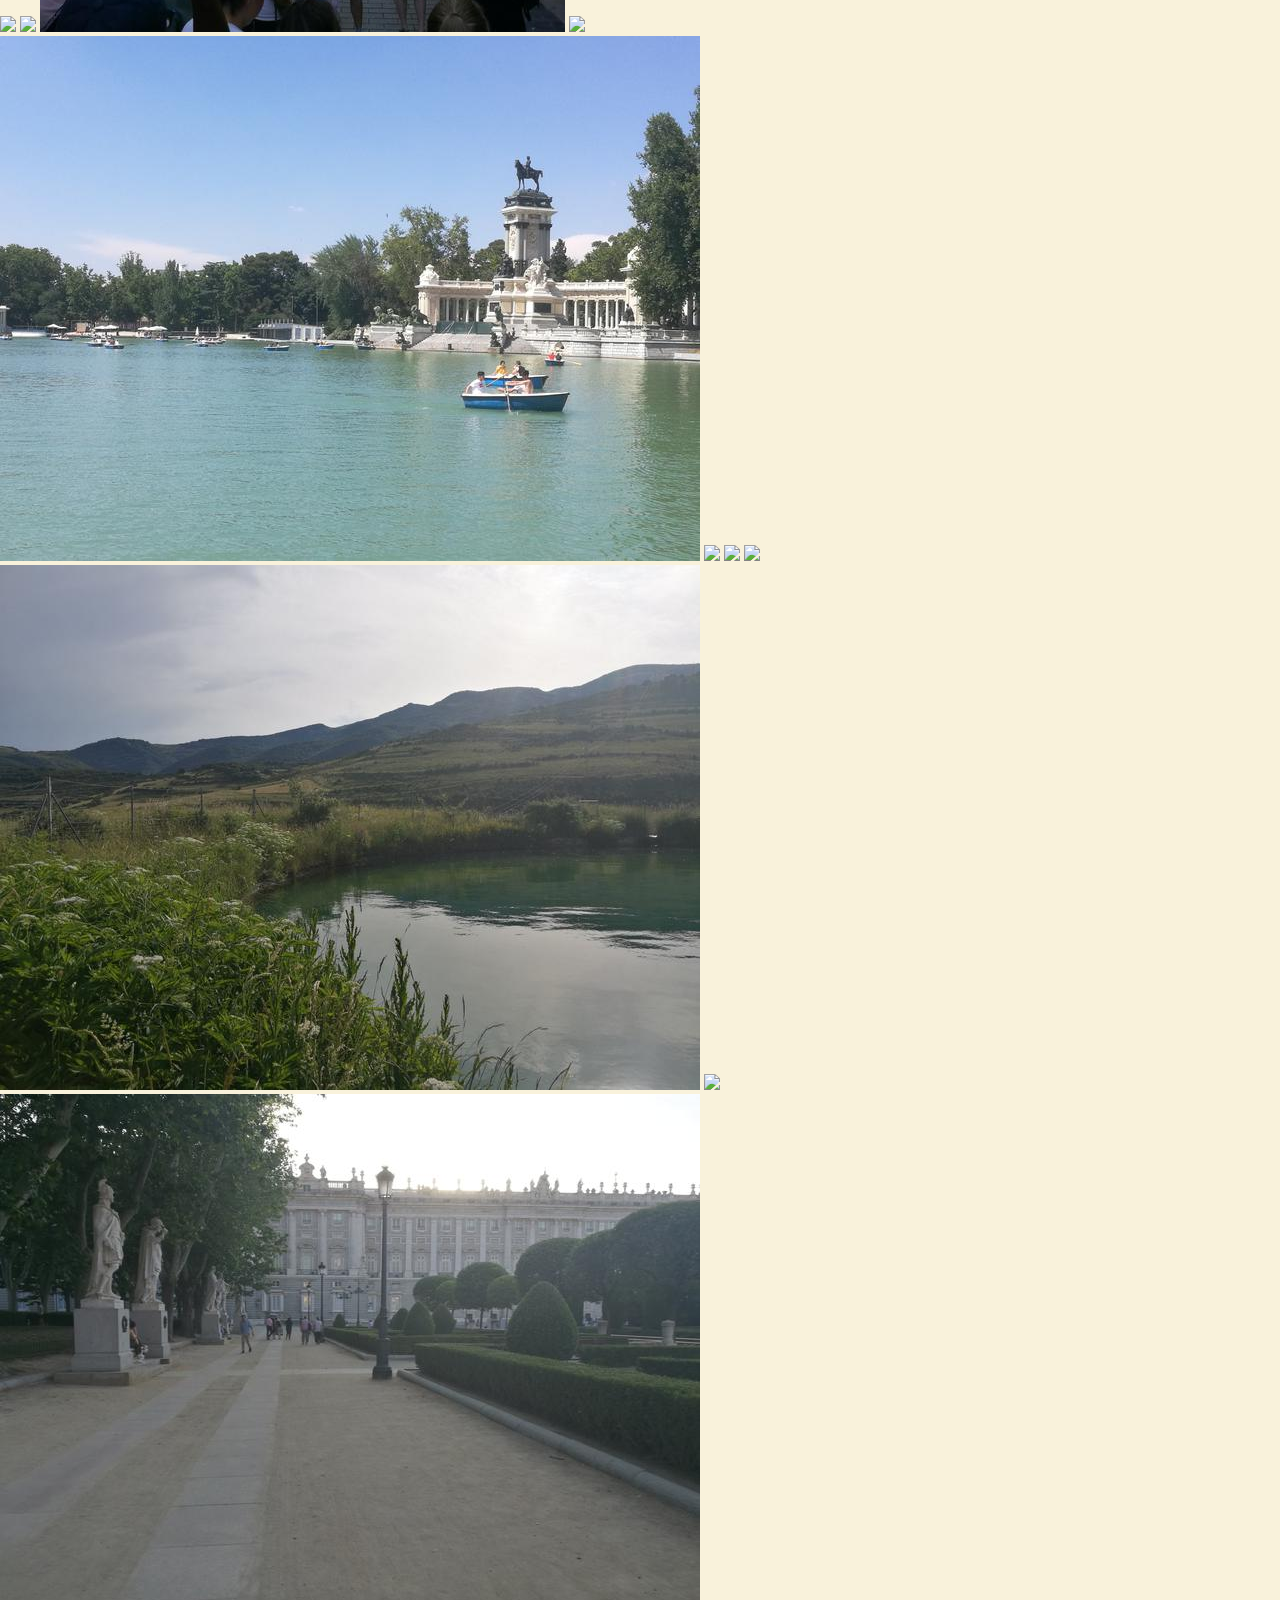
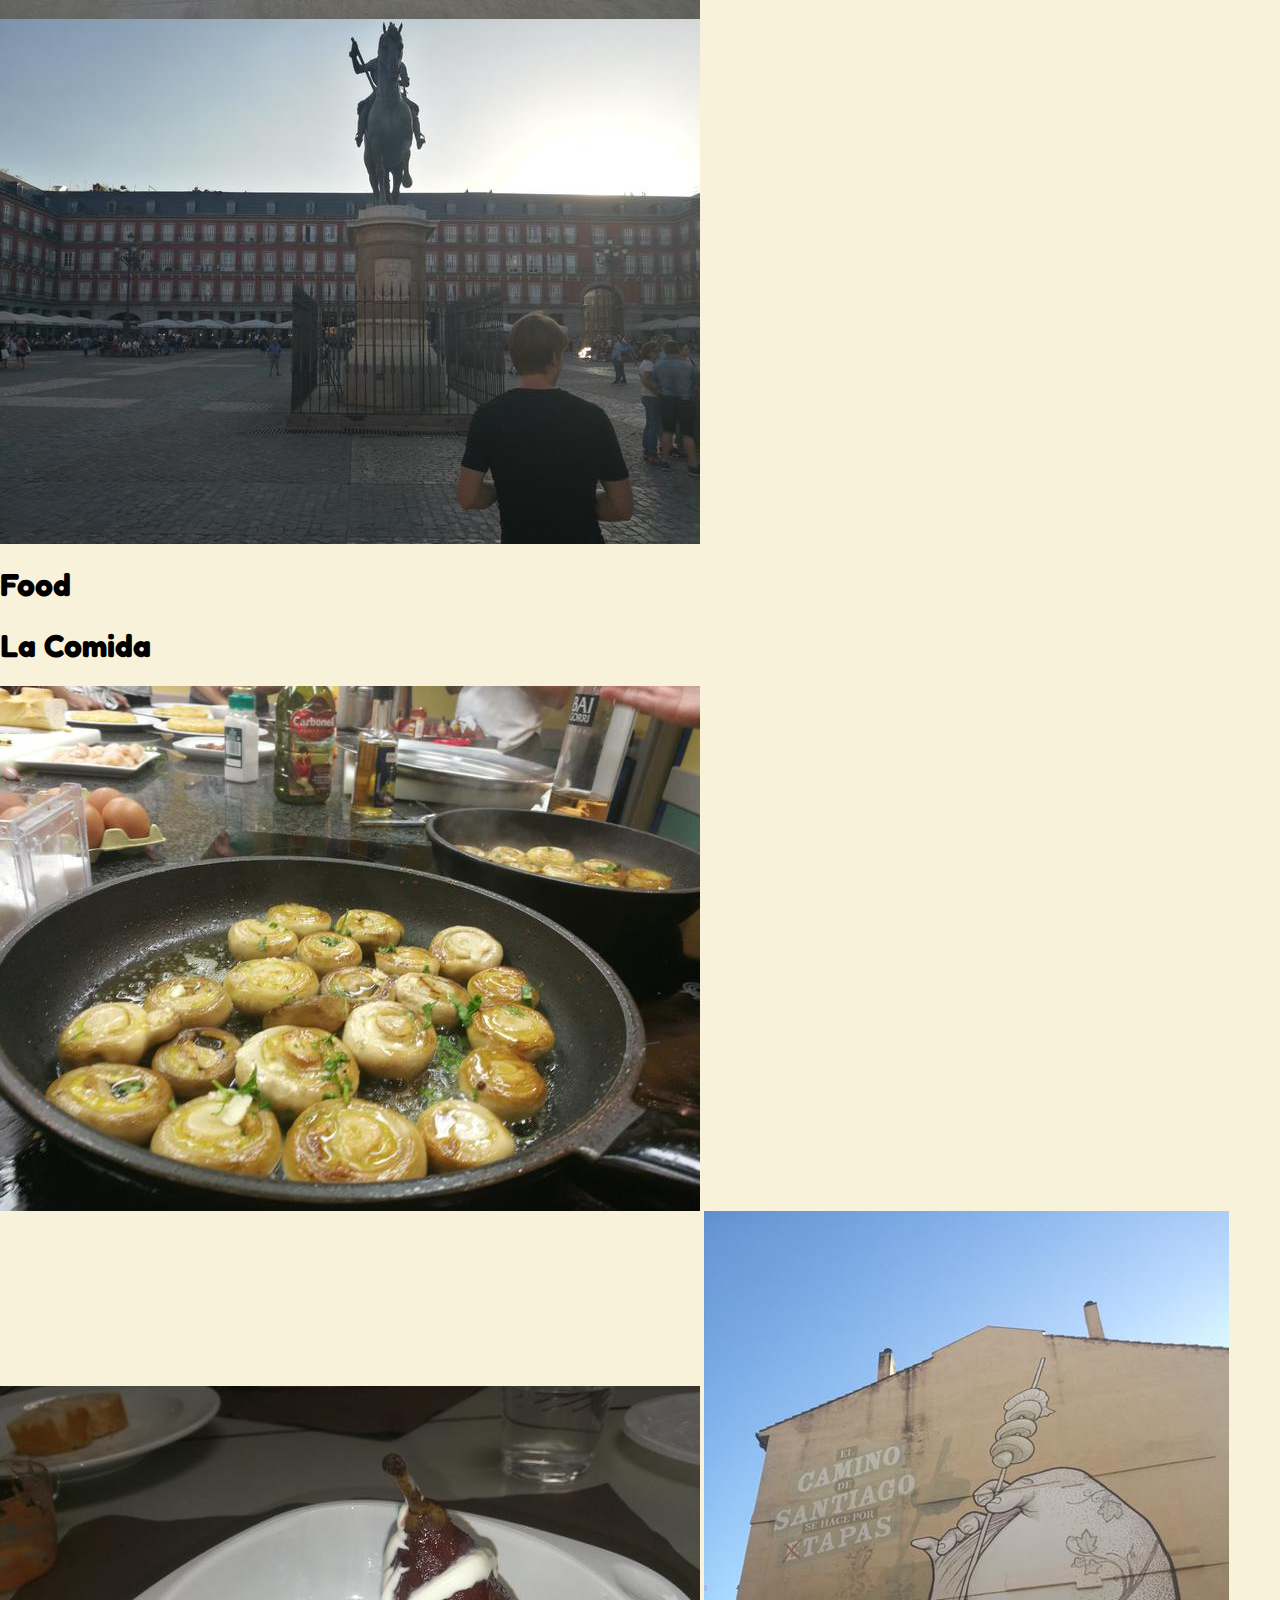
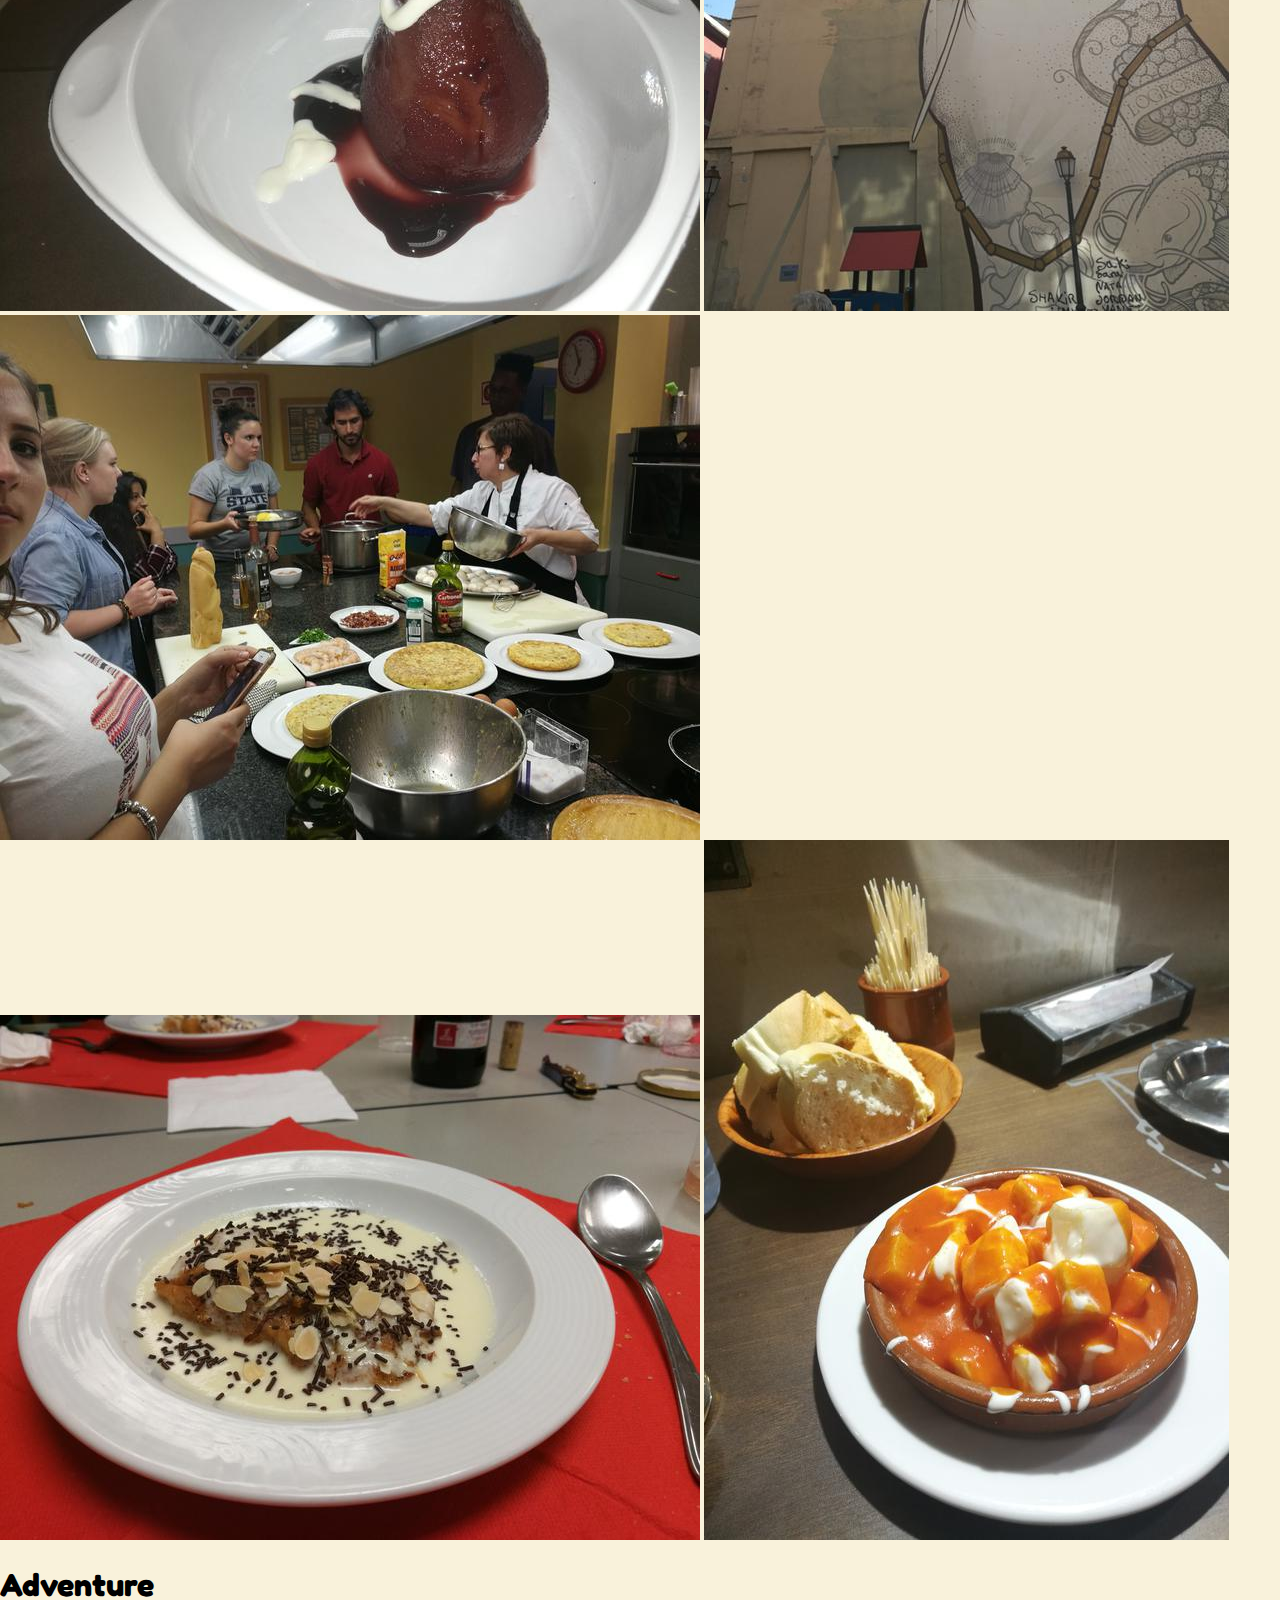
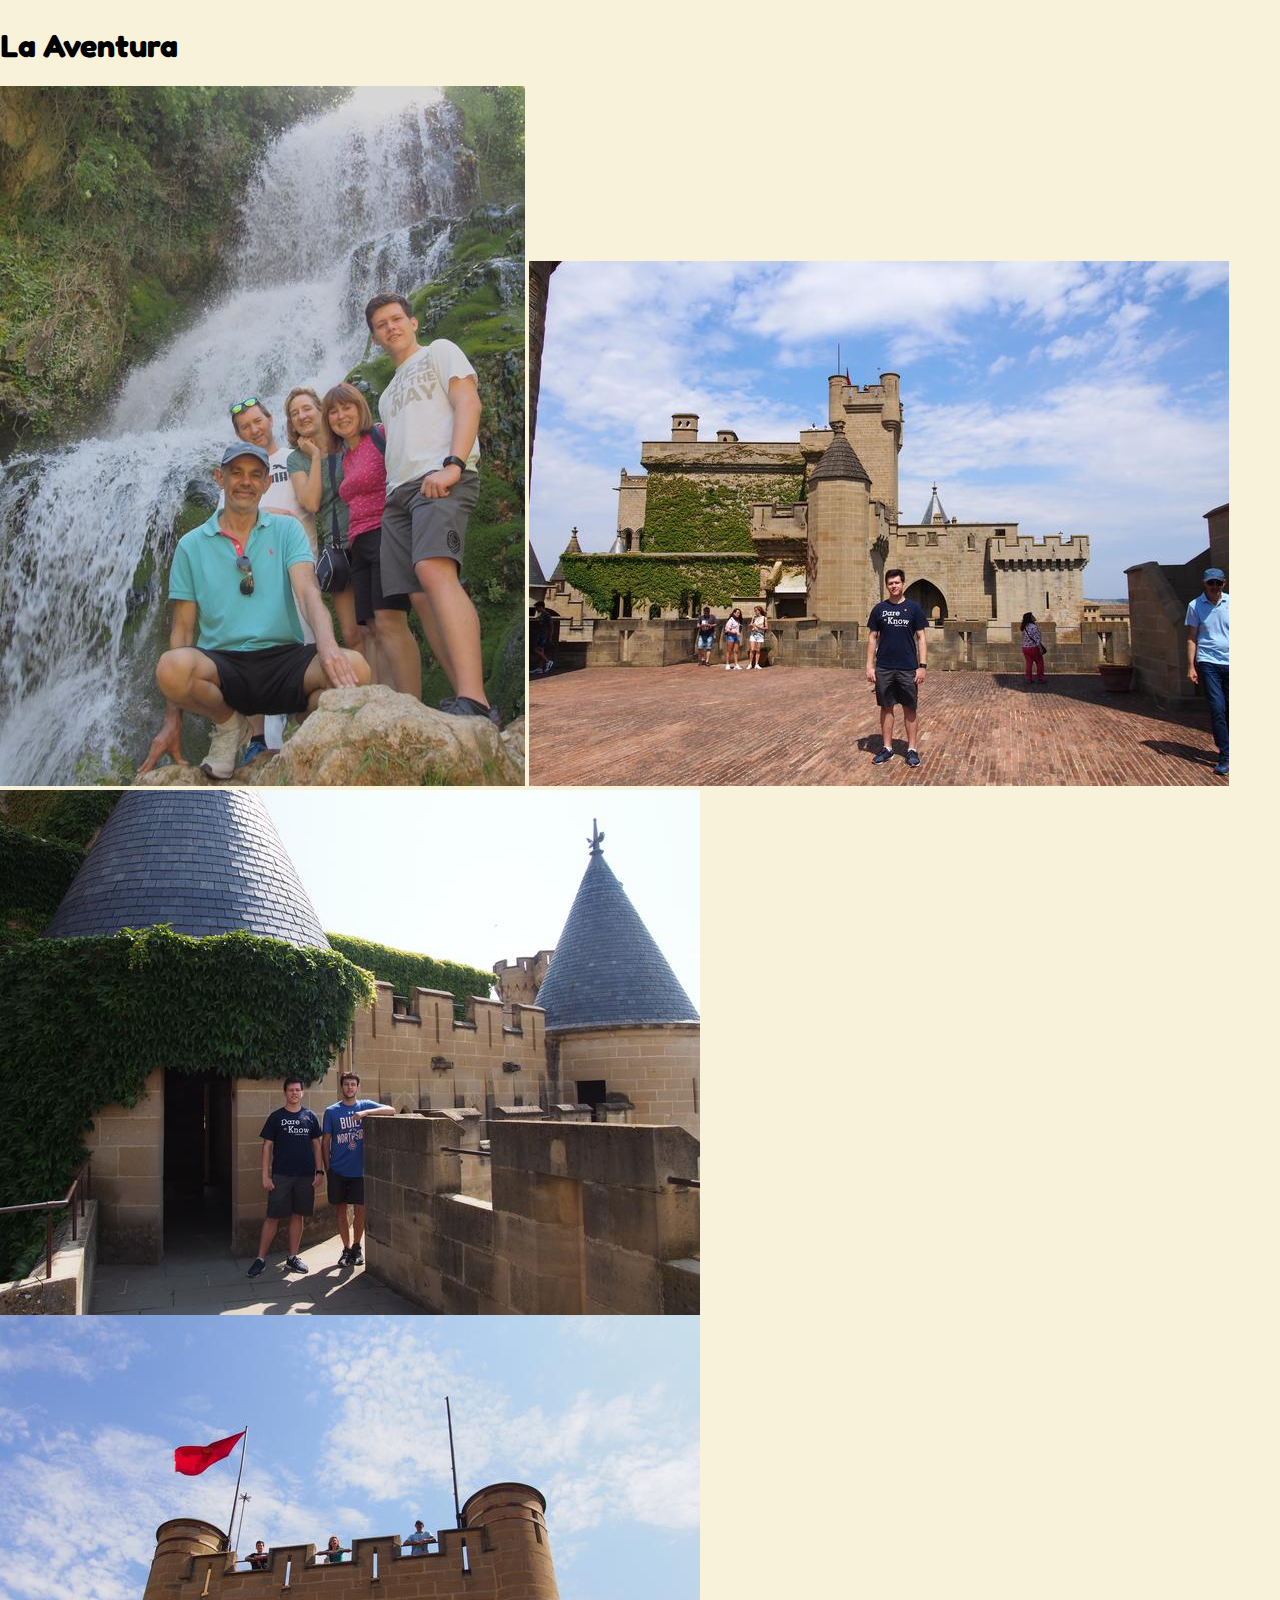
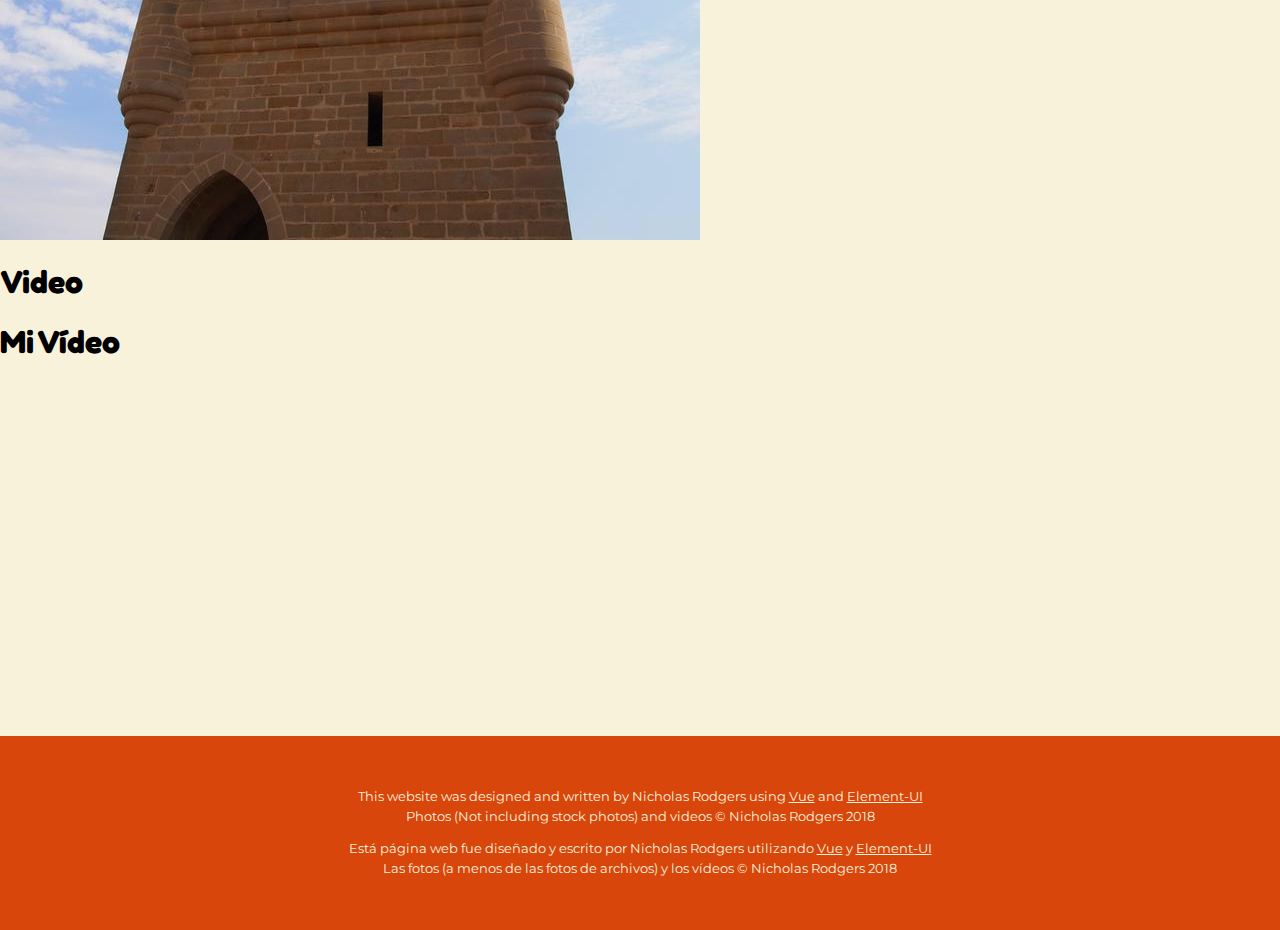
==== commit 5f5f56f3: "Delete more page and add video" ====
--- a/index.html
+++ b/index.html
@@ -50,7 +50,6 @@
                 <el-menu-item index="food">Food</el-menu-item>
                 <el-menu-item index="adventure">Adventure</el-menu-item>
                 <el-menu-item index="video">Video</el-menu-item>
-                <el-menu-item index="more">More</el-menu-item>
             </template>
             <template v-else>
                 <el-menu-item index="index">Inicio</el-menu-item>
@@ -59,7 +58,6 @@
                 <el-menu-item index="food">La Comida</el-menu-item>
                 <el-menu-item index="adventure">La Aventura</el-menu-item>
                 <el-menu-item index="video">Mi Vídeo</el-menu-item>       
-                <el-menu-item index="more">Más</el-menu-item>
             </template>
         </el-menu>
         <el-row>
@@ -172,28 +170,13 @@
             </el-col>
         </el-row>
         <el-row>
-            <el-col :span="12">
+            <el-col :span="24">
                 <h1 v-if="lang == 'english'" v-on:click="goToPage('video')">Video</h1>
                 <h1 v-else v-on:click="goToPage('video')">Mi Vídeo</h1>
                 <div>
-                    <iframe width="560" height="315" src="https://www.youtube.com/embed/ZIkvEkQ-cHA" frameborder="0" allow="autoplay; encrypted-media"
+                    <iframe width="560" height="315" src="https://www.youtube.com/embed/3Ms0mXI4OOE" frameborder="0" allow="autoplay; encrypted-media"
                         allowfullscreen></iframe>
                 </div>
-            </el-col>
-            <el-col :span="12">
-                <h1 v-if="lang == 'english'" v-on:click="goToPage('more')">More</h1>
-                <h1 v-else v-on:click="goToPage('more')">Más</h1>
-                <el-carousel indicator-position="outside">
-                    <el-carousel-item>
-                        <img src="images/more/pradoJupiter.jpg">
-                    </el-carousel-item>
-                    <el-carousel-item>
-                        <img src="images/more/rieteraRoses.jpg">
-                    </el-carousel-item>
-                    <el-carousel-item>
-                        <img src="images/more/rodundaJesus.jpg">
-                    </el-carousel-item>
-                </el-carousel>
             </el-col>
             <!-- <el-col :span="24">
                 <h1 v-if="lang == 'english'" v-on:click="goToPage('video')">Video</h1>
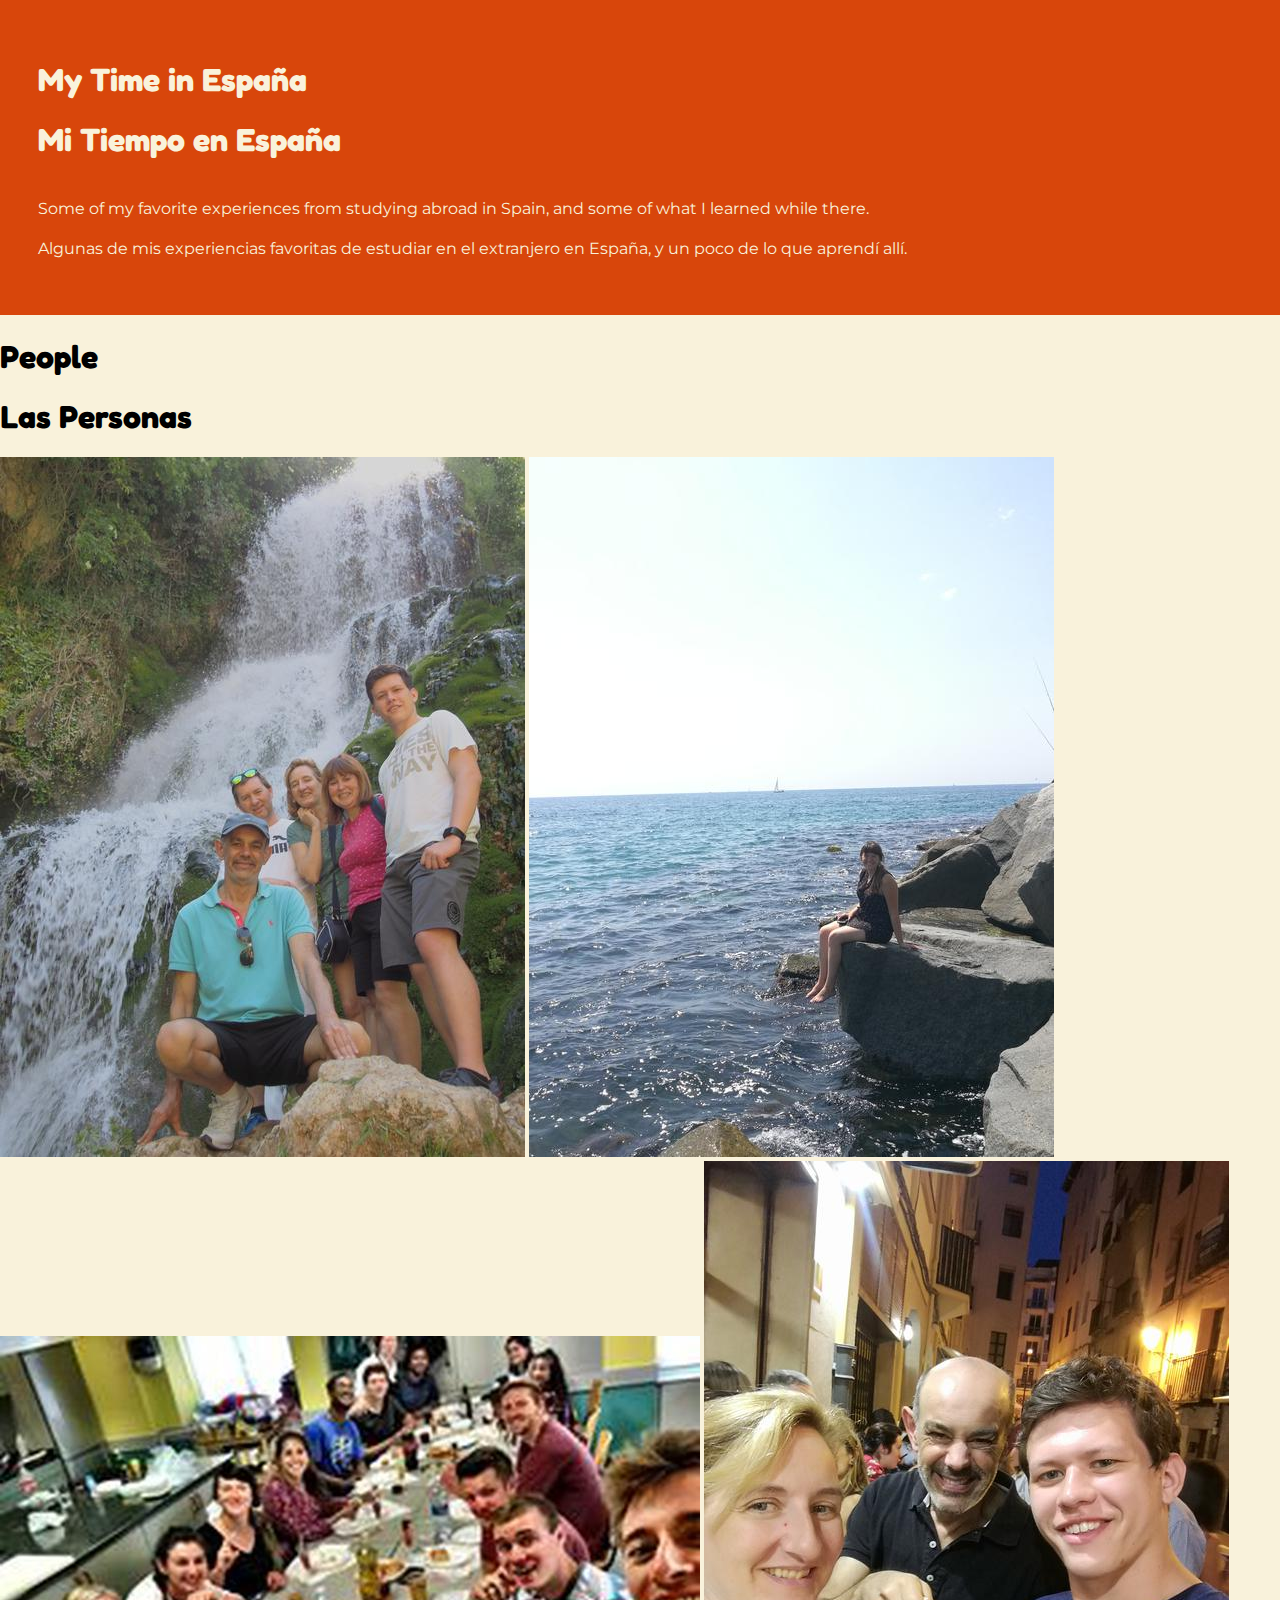
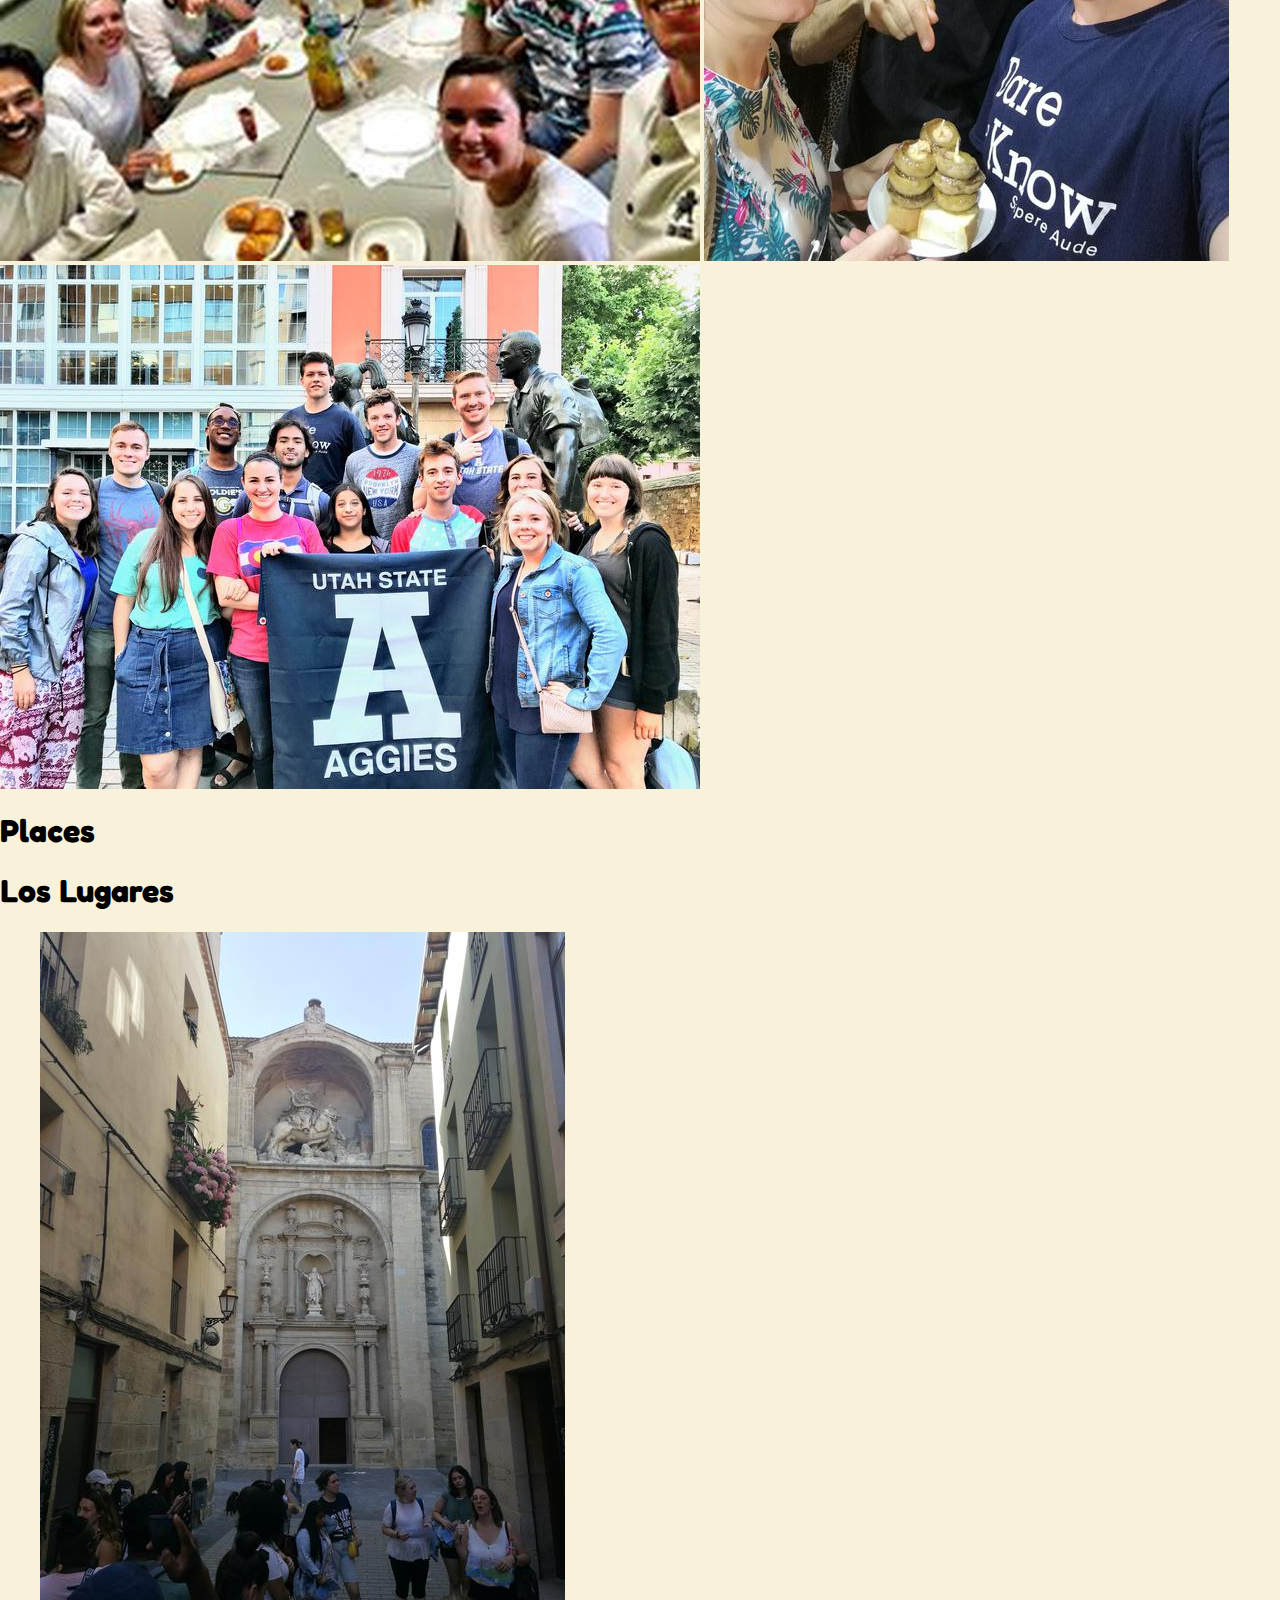
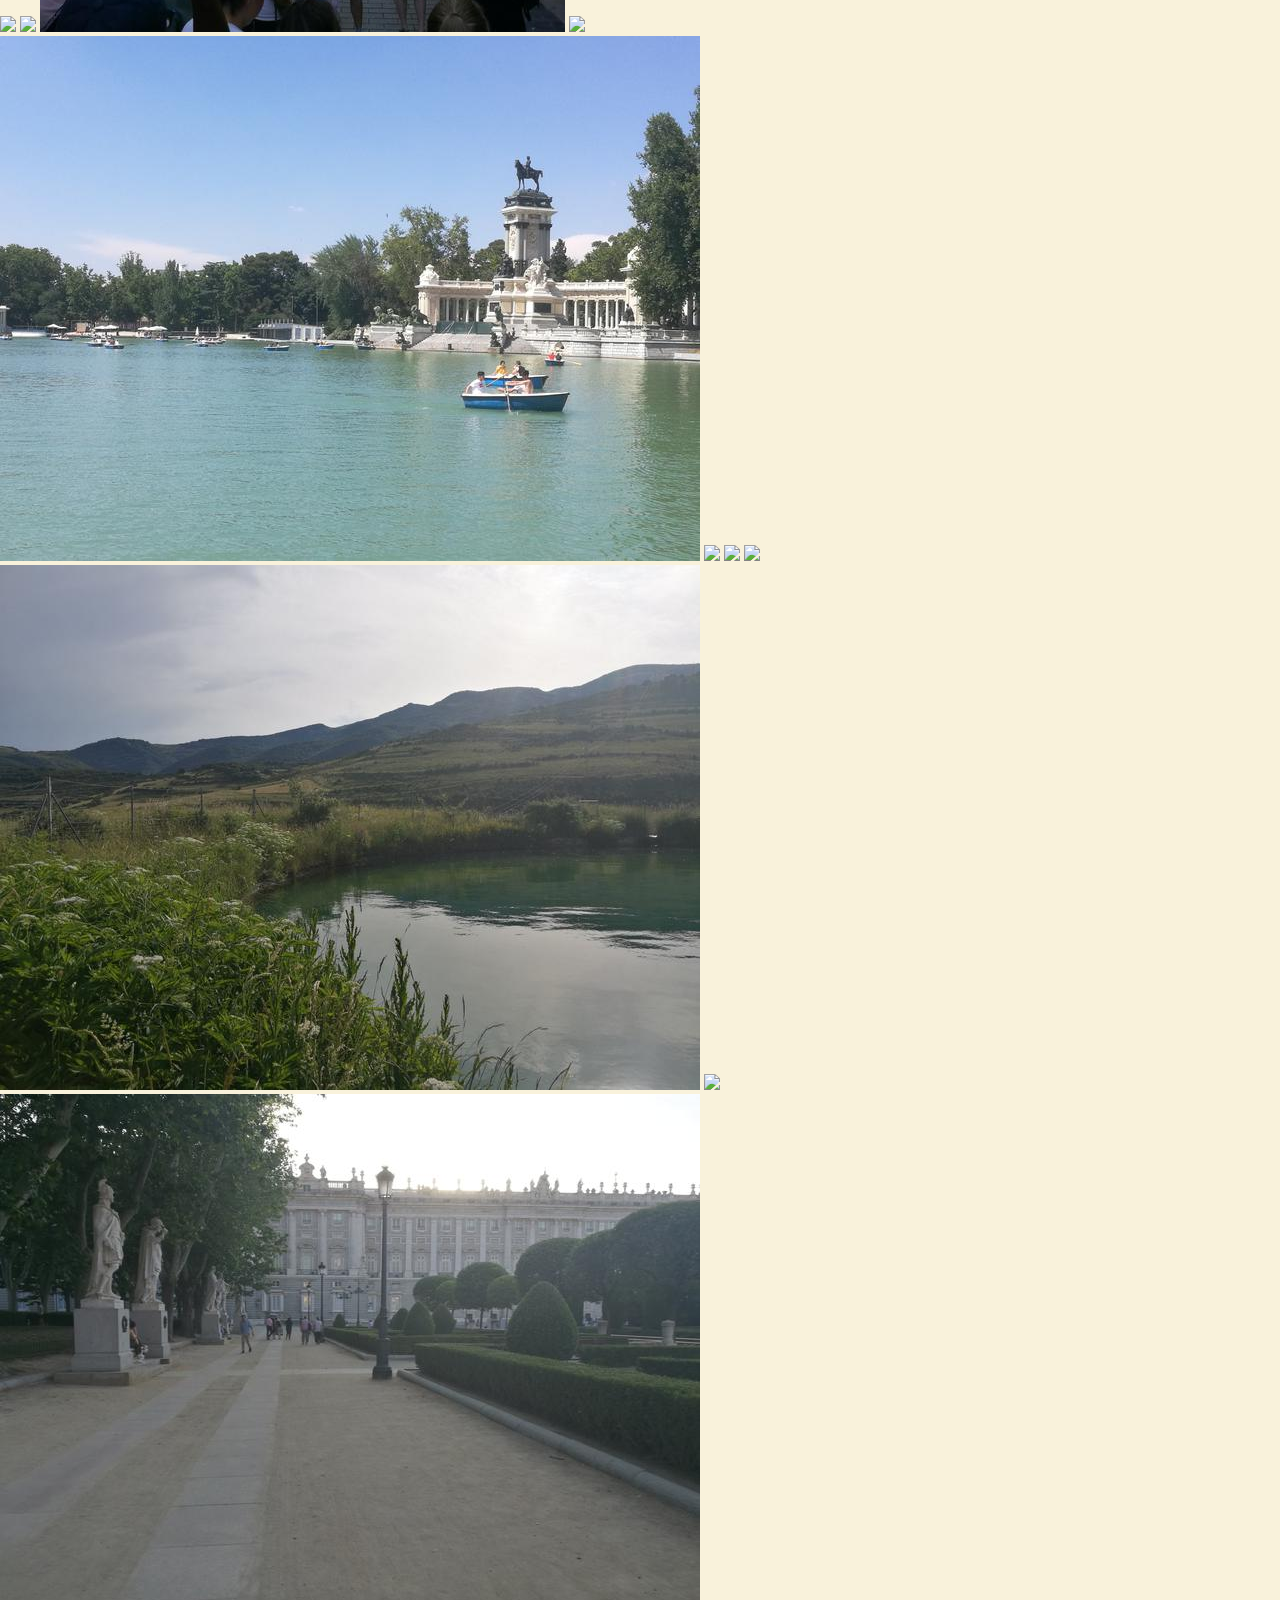
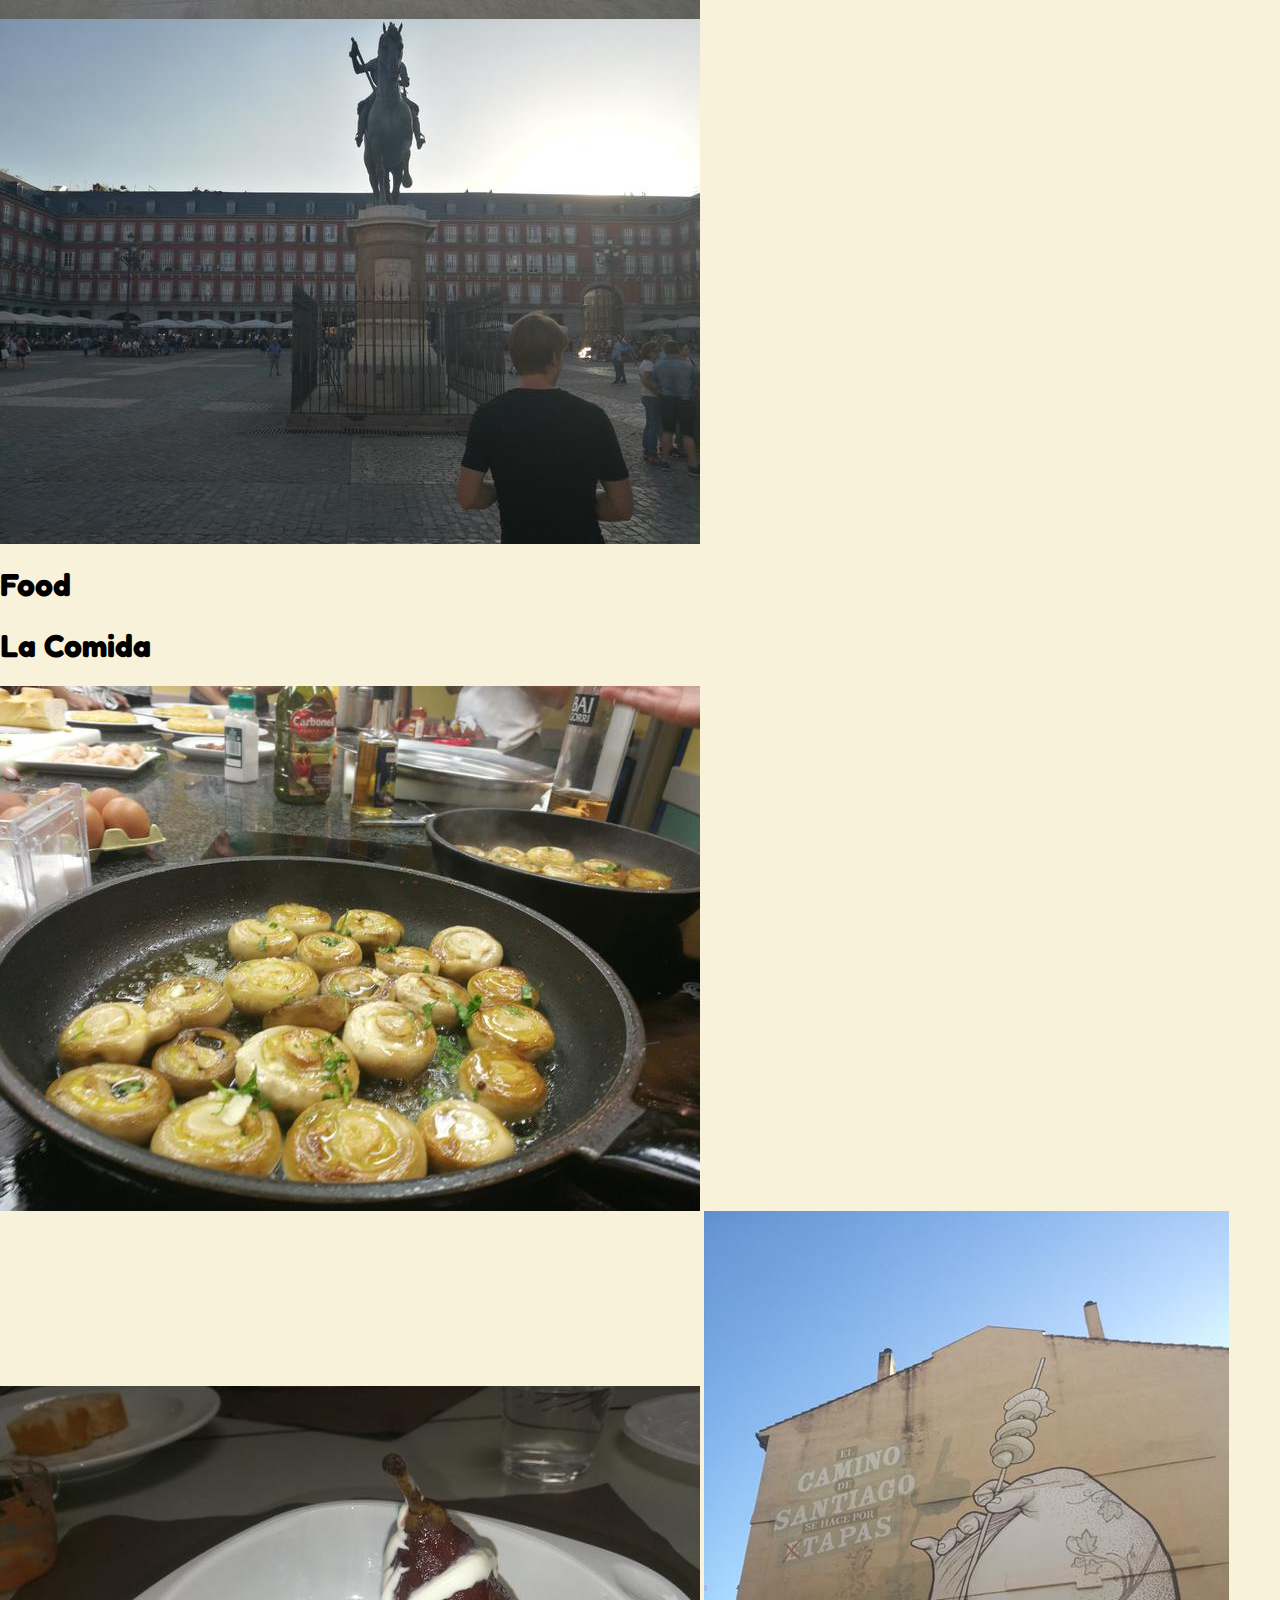
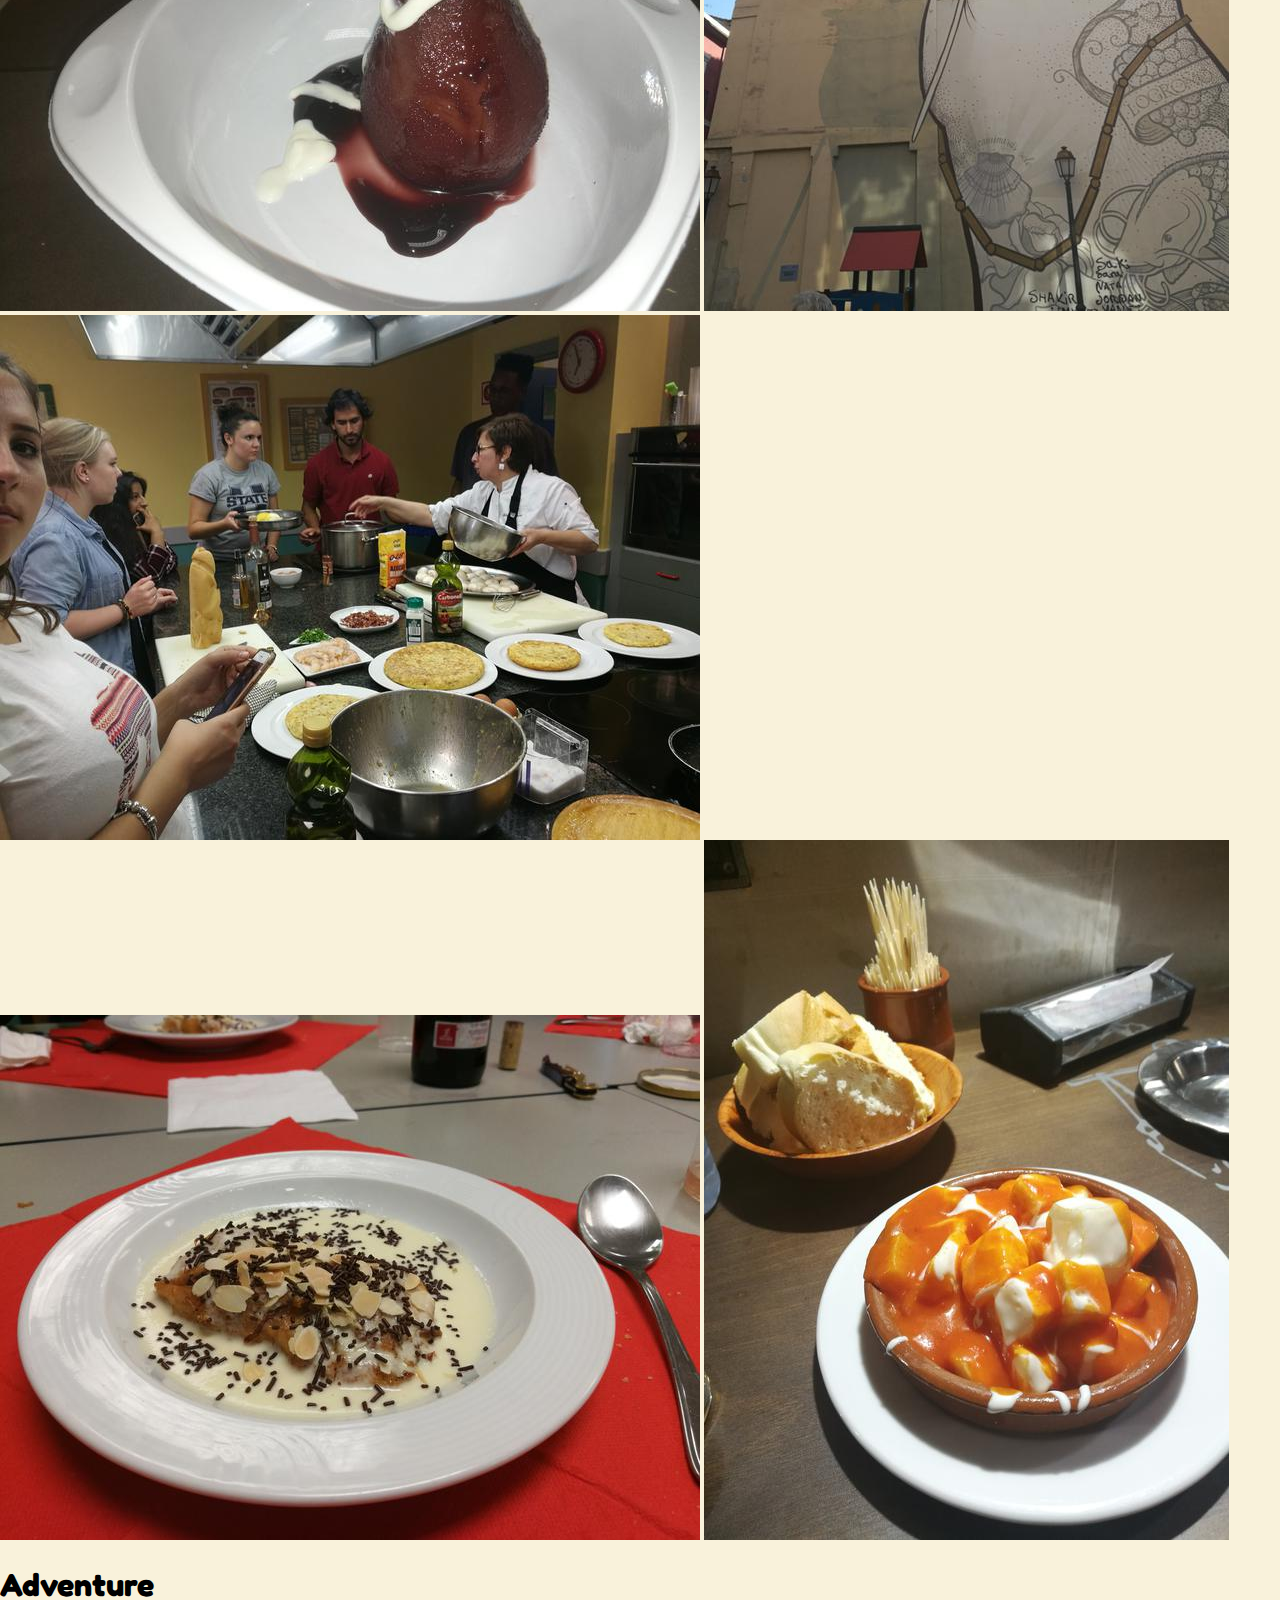
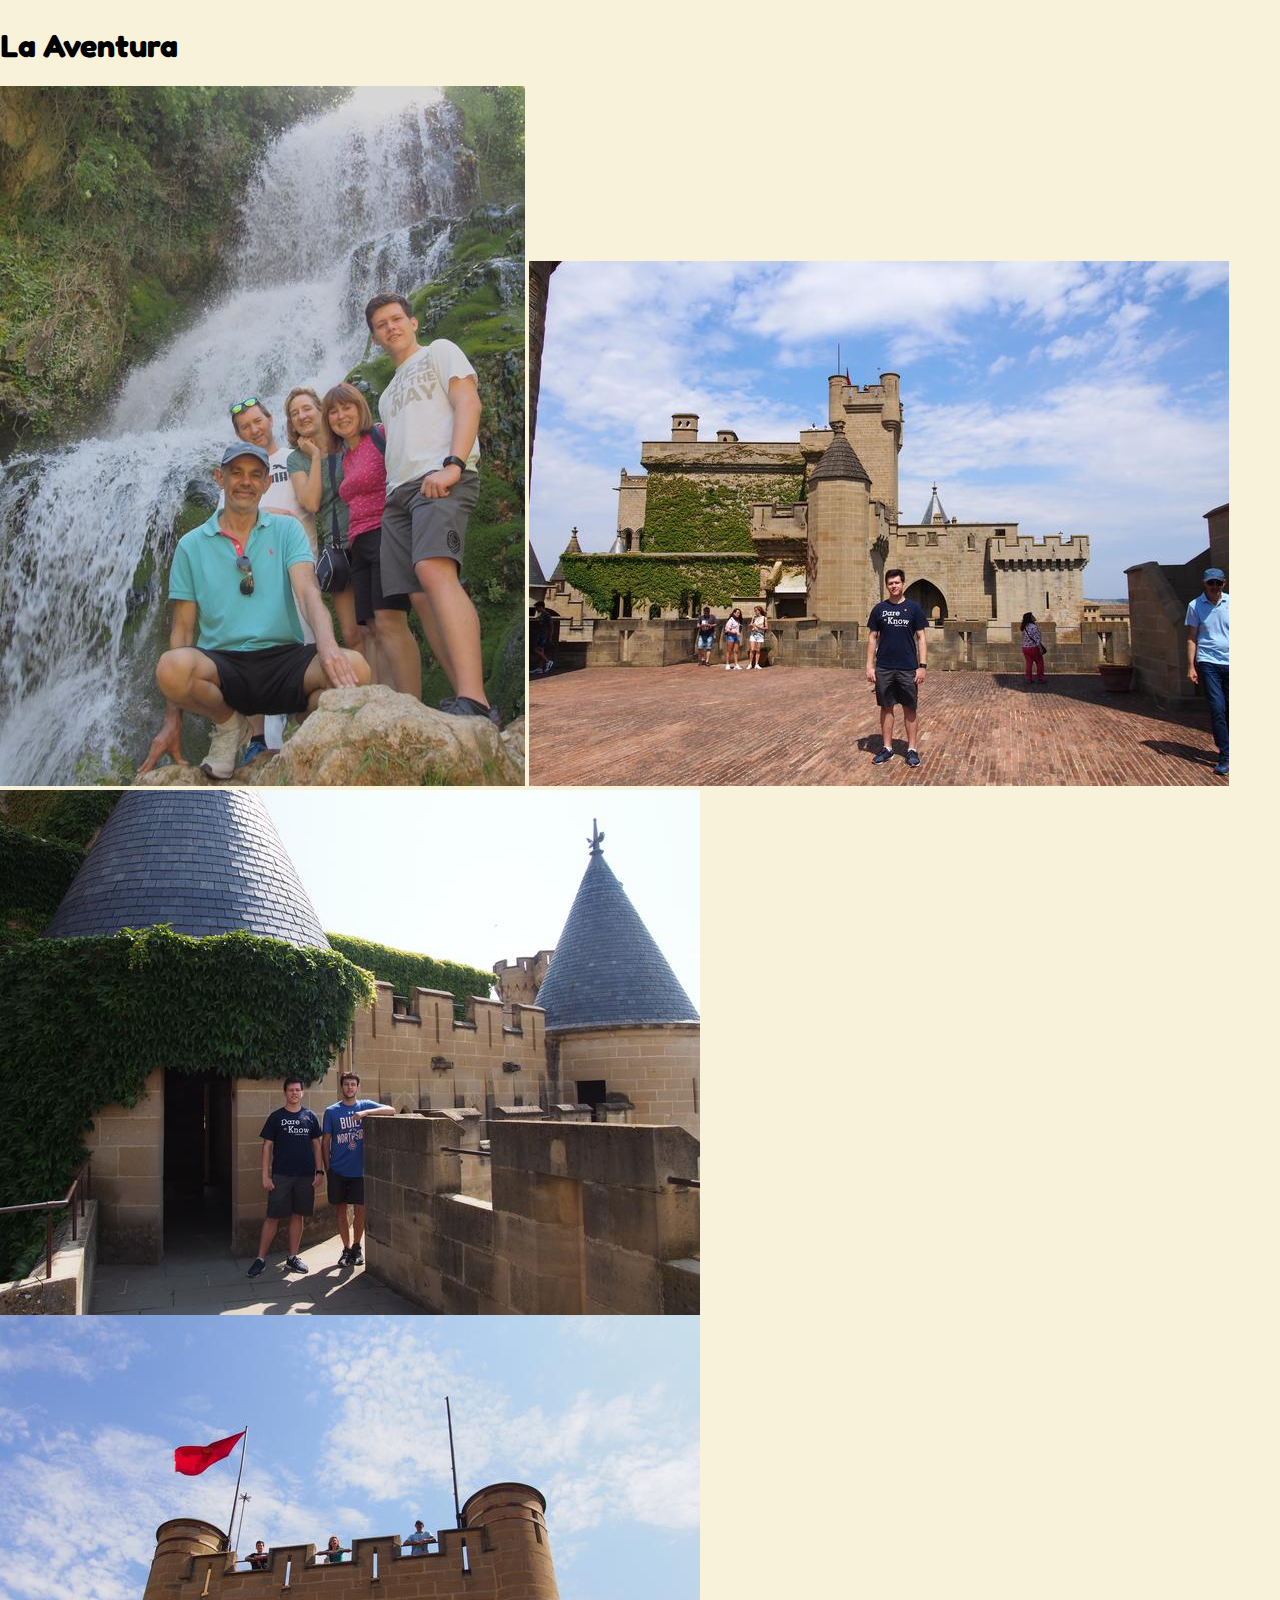
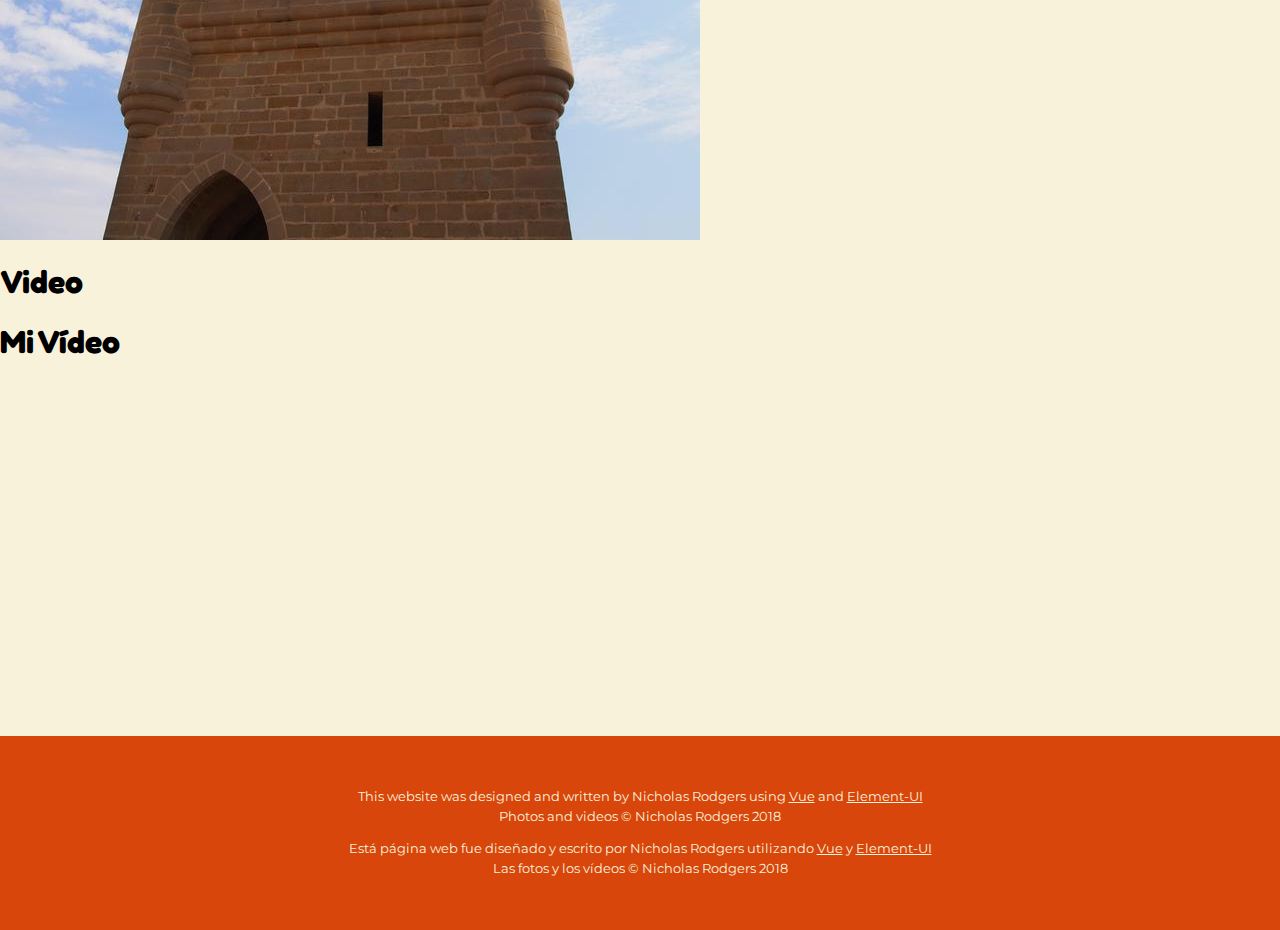
==== commit d6836d1a: "Remove stock photo line" ====
--- a/index.html
+++ b/index.html
@@ -189,10 +189,10 @@
         </el-row>
         <footer>
             <p v-if="lang == 'english'">This website was designed and written by Nicholas Rodgers using <a href="https://vuejs.org/">Vue</a> and <a href="http://element.eleme.io/#/en-US">Element-UI</a>
-                <br>Photos (Not including stock photos) and videos &copy; Nicholas Rodgers 2018
+                <br>Photos and videos &copy; Nicholas Rodgers 2018
             </p>
             <p v-else>Está página web fue diseñado y escrito por Nicholas Rodgers utilizando <a href="https://vuejs.org/">Vue</a> y <a href="http://element.eleme.io/#/en-US">Element-UI</a>
-                <br>Las fotos (a menos de las fotos de archivos) y los vídeos &copy; Nicholas Rodgers 2018
+                <br>Las fotos y los vídeos &copy; Nicholas Rodgers 2018
             </p>
         </footer>
     </div>
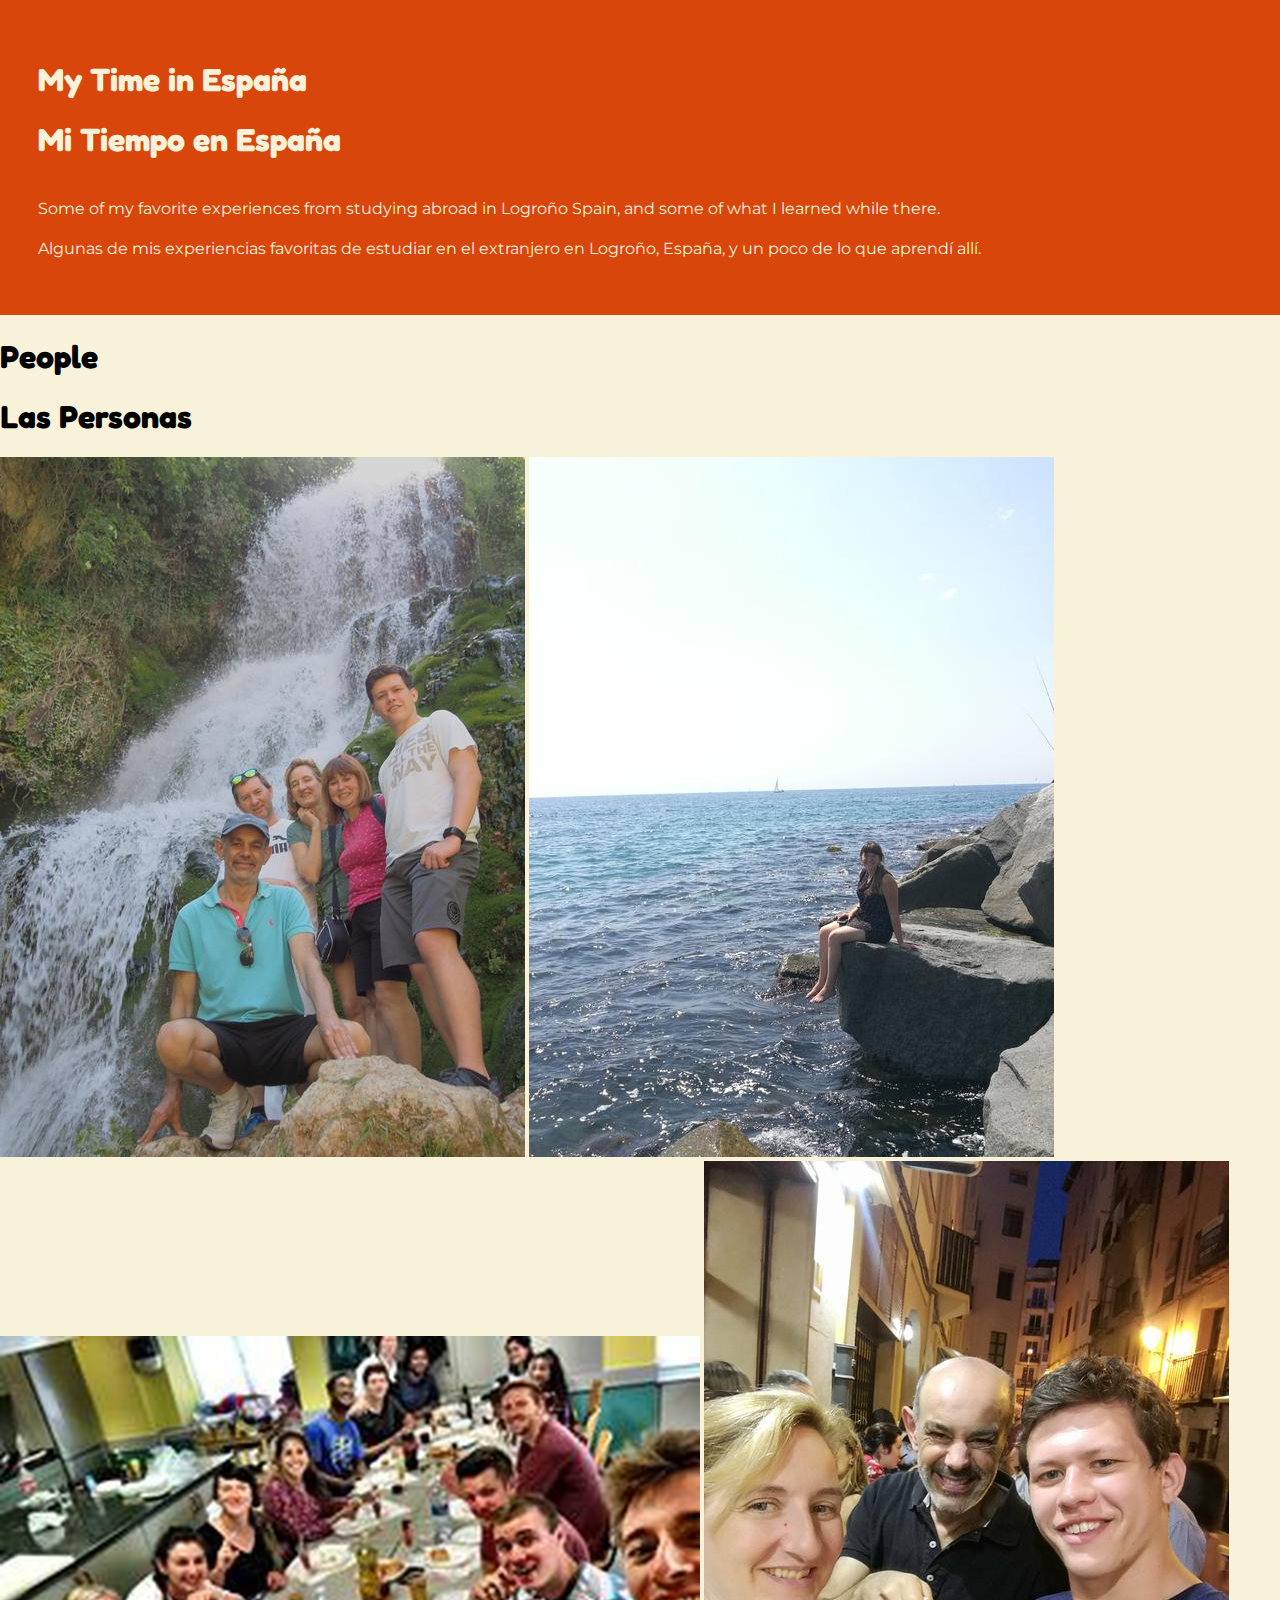
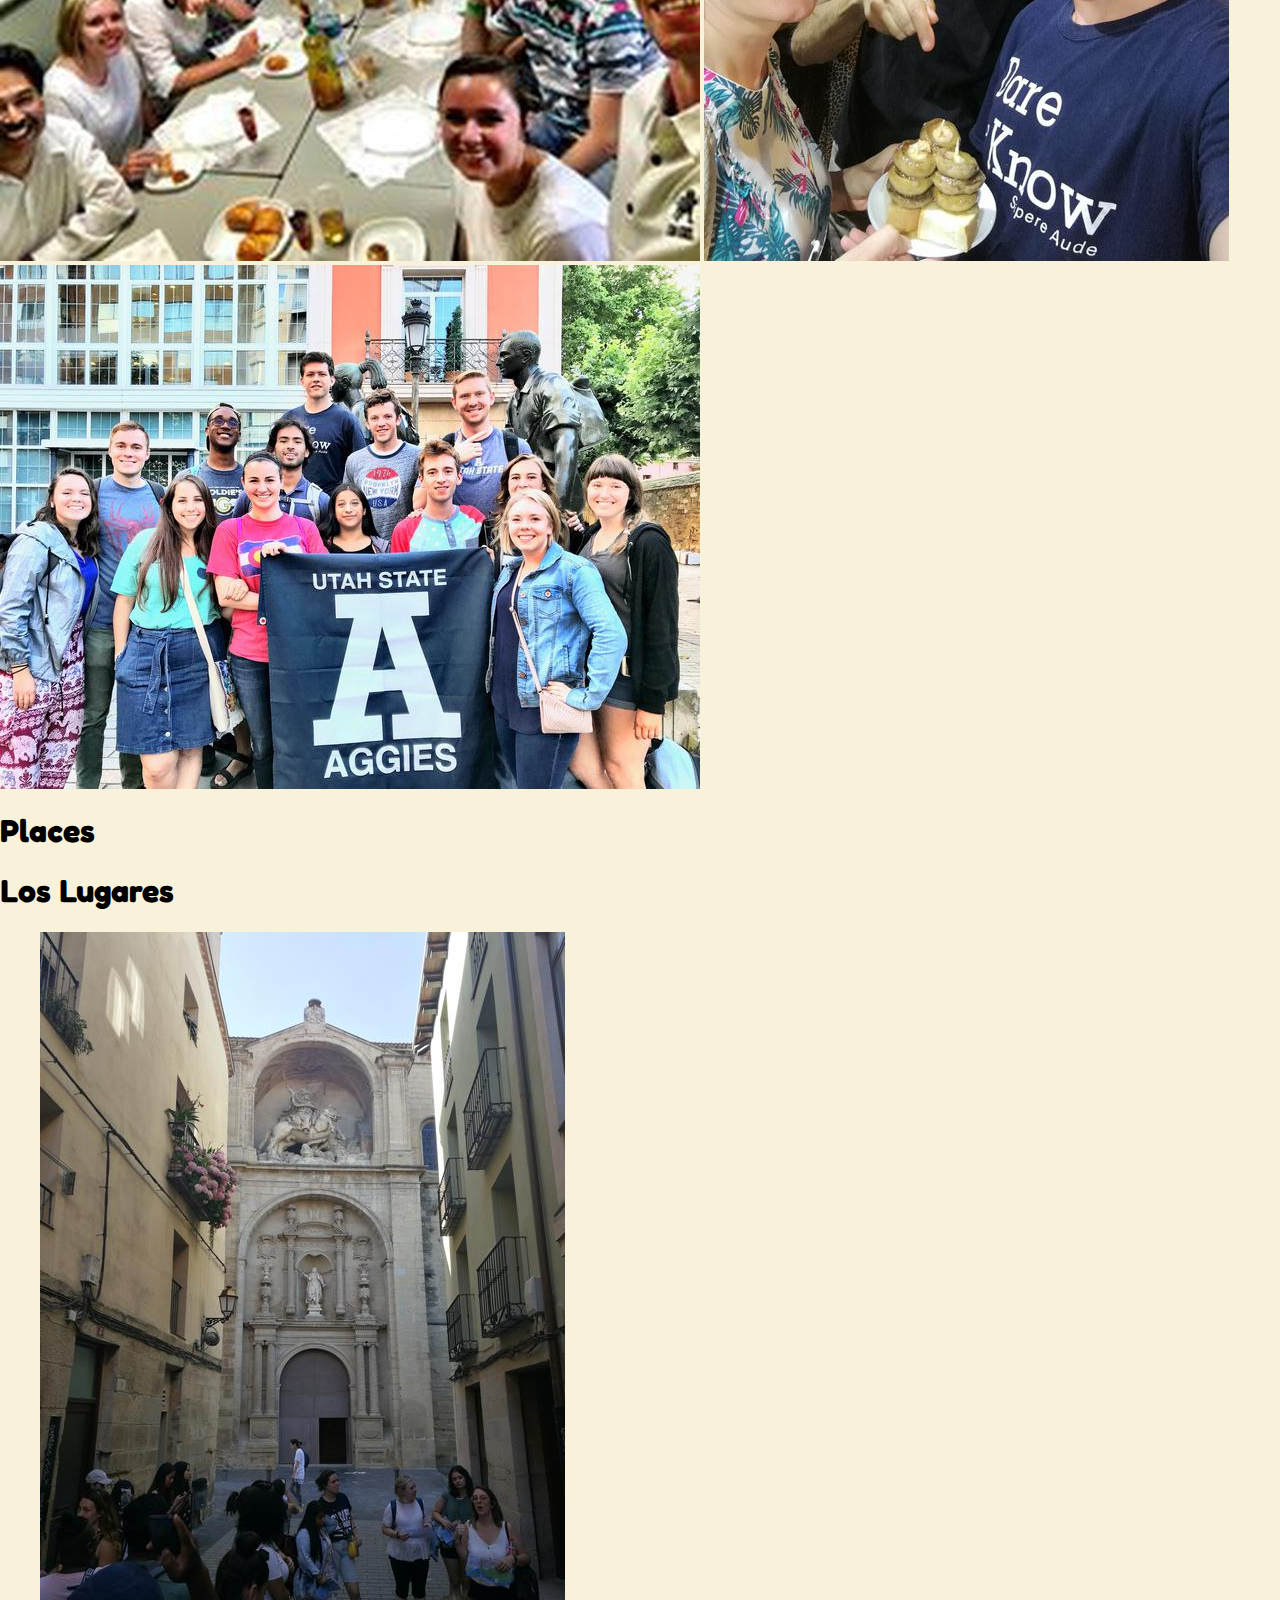
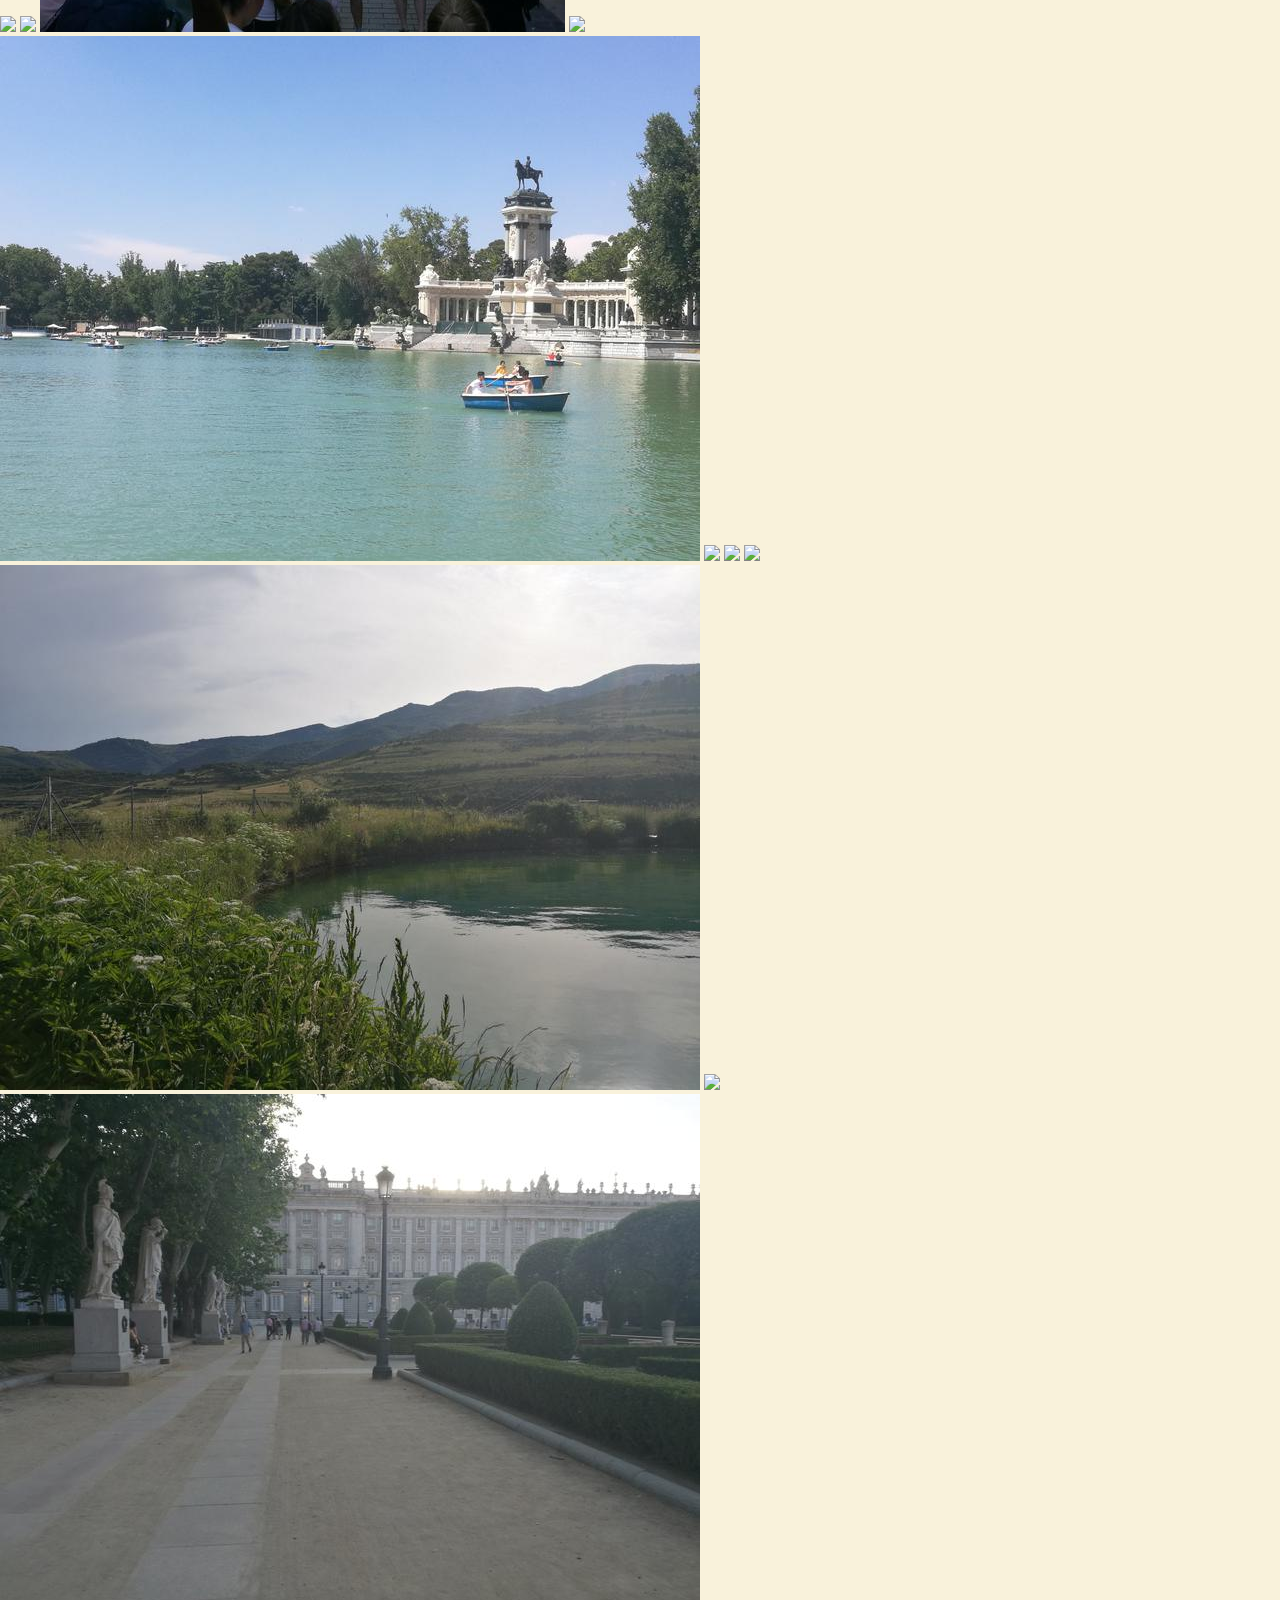
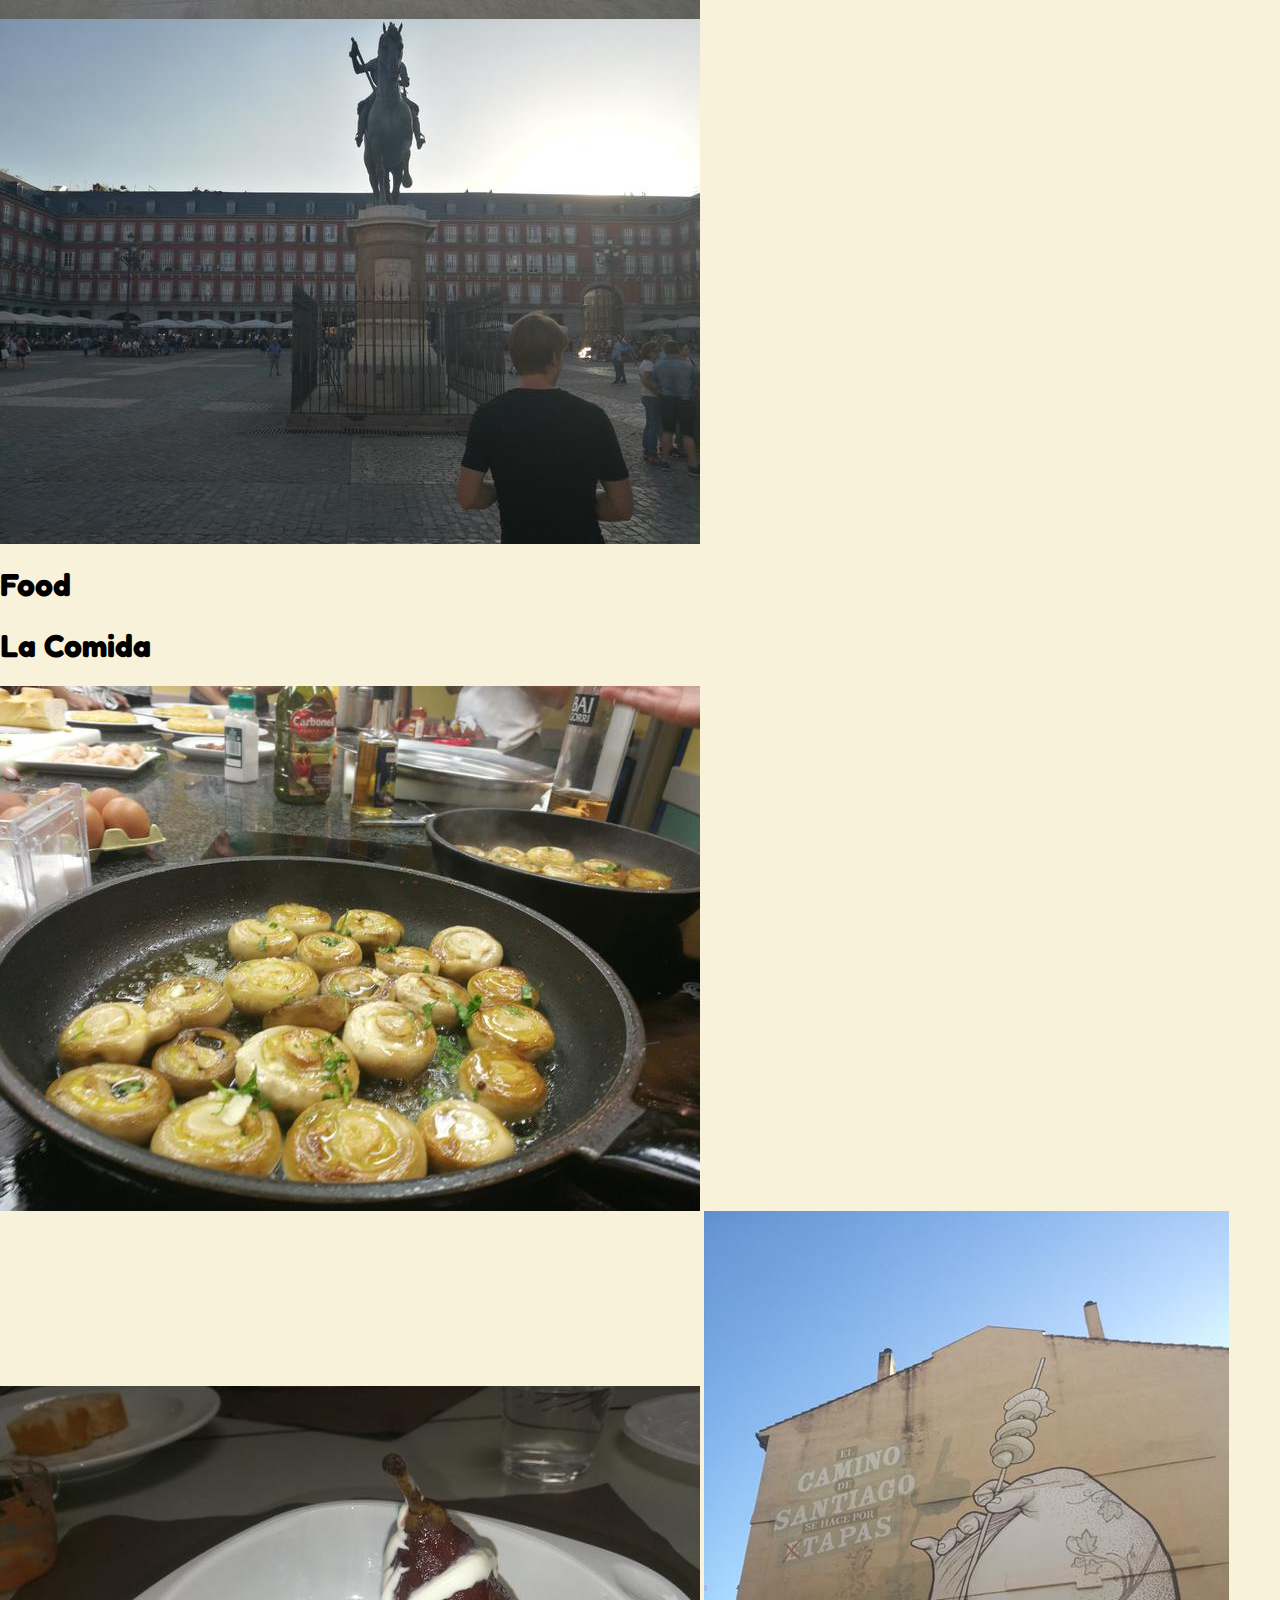
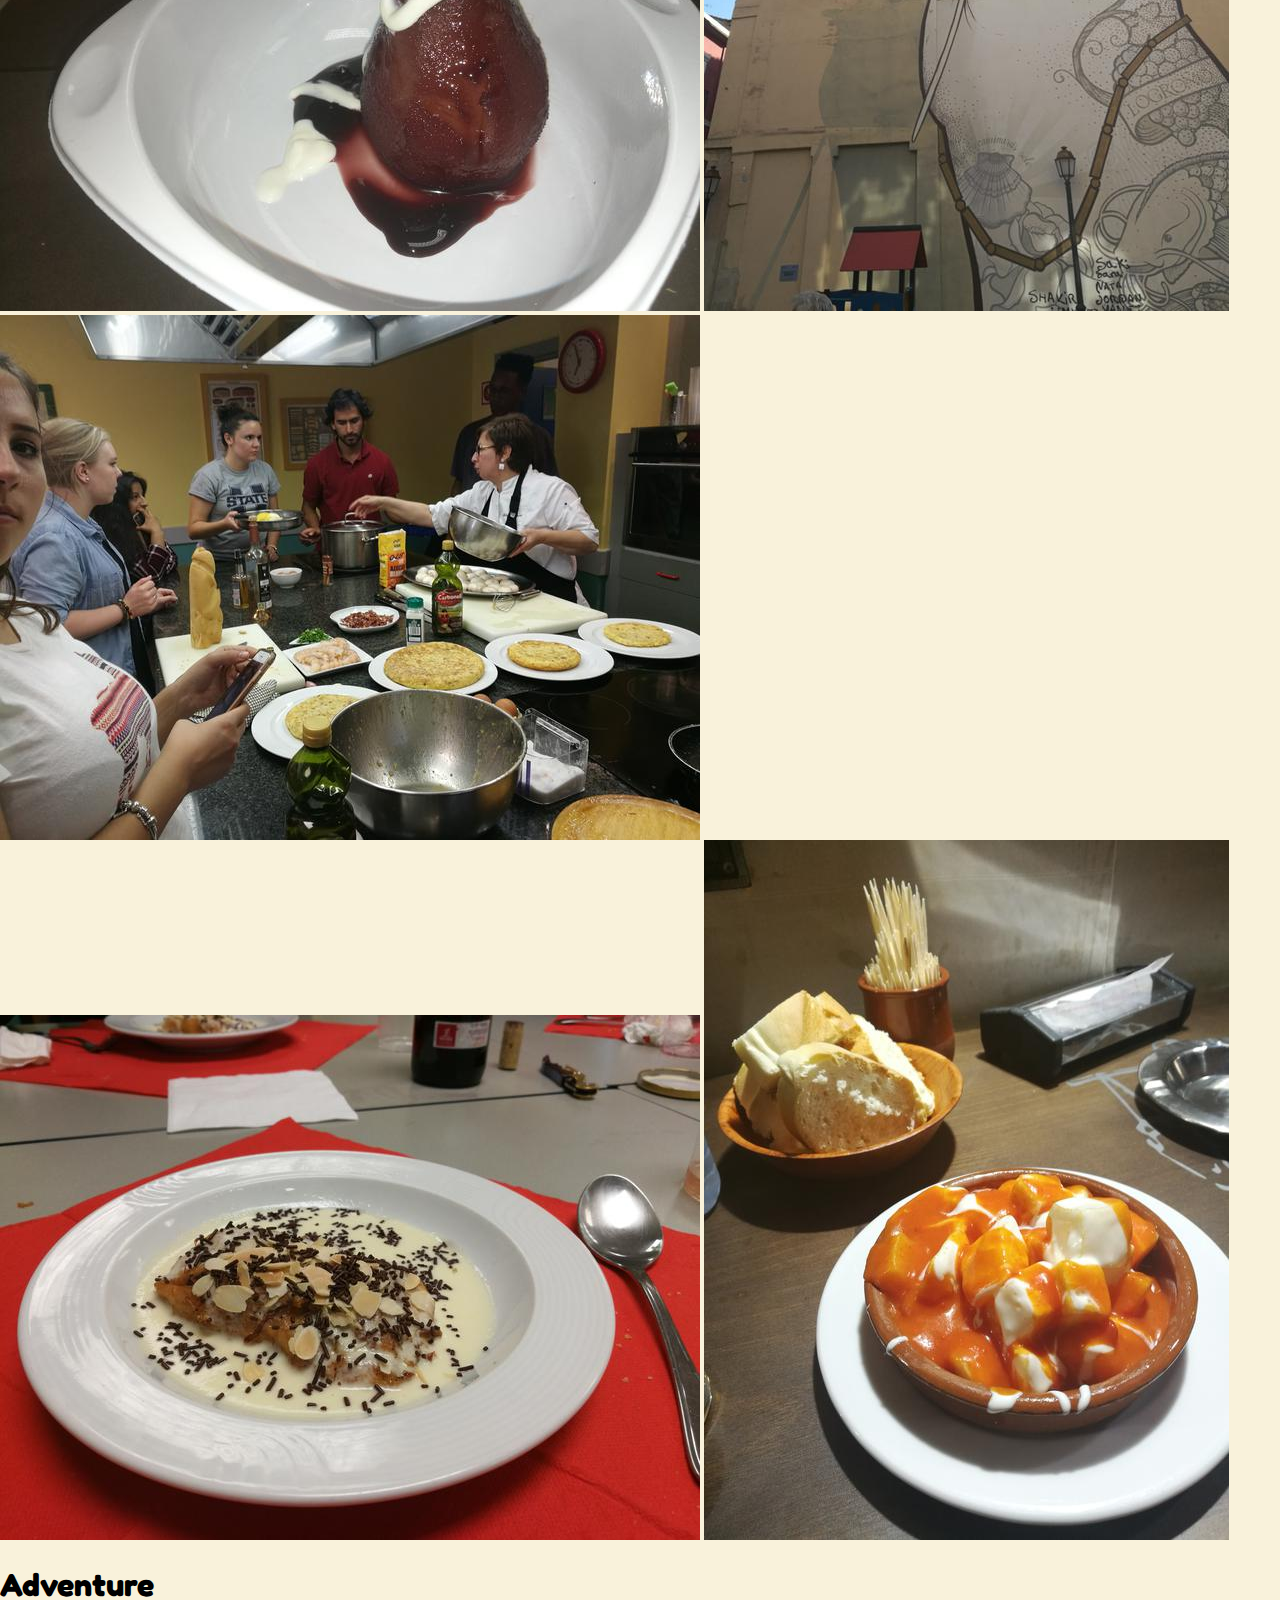
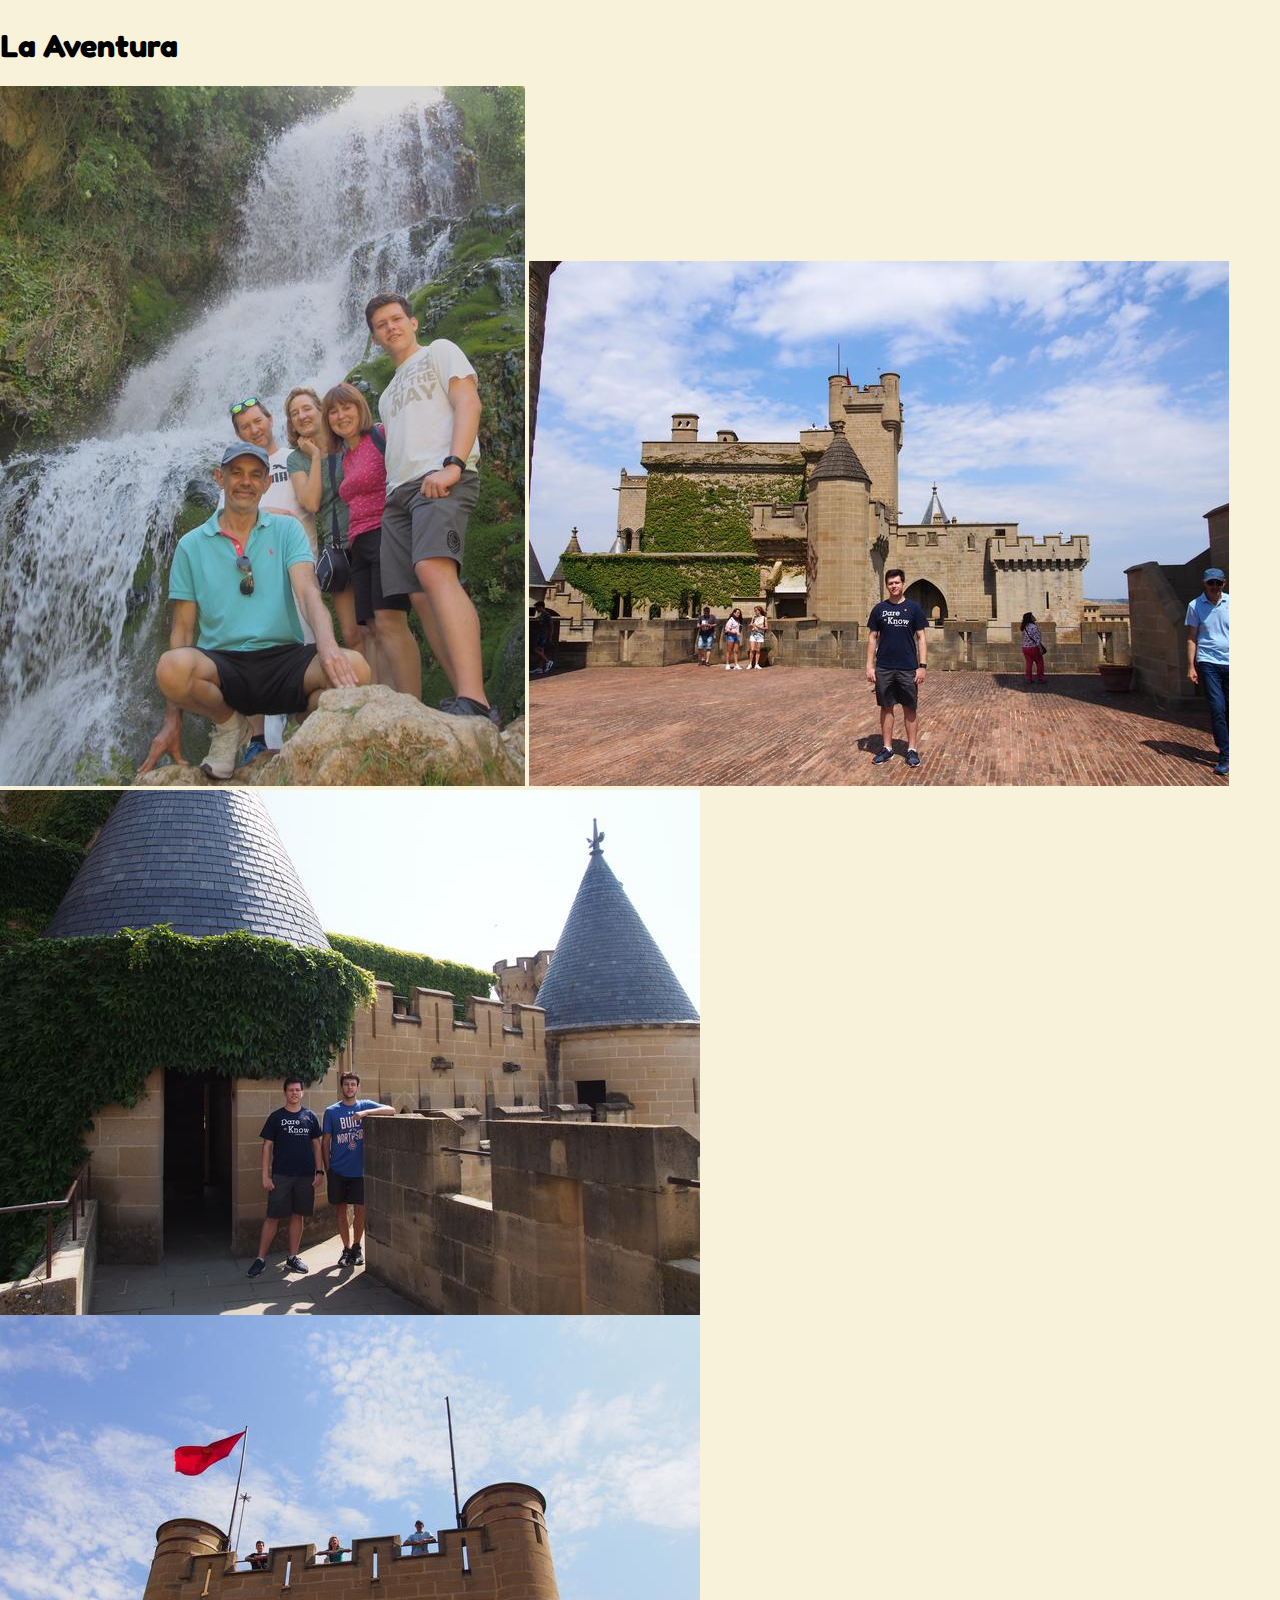
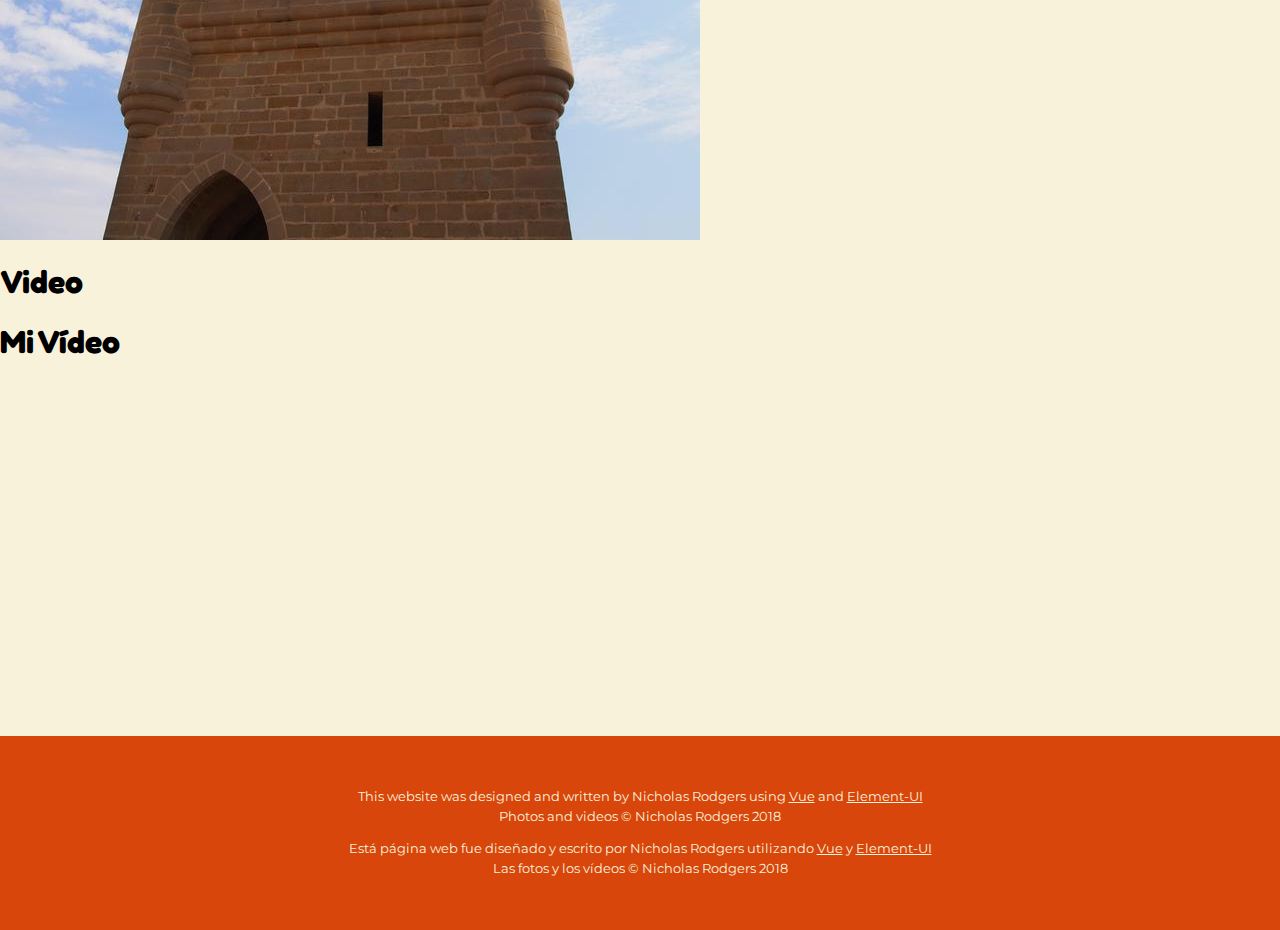
==== commit 9eb5c25a: "Add Logroño to subtitles that were missing it" ====
--- a/index.html
+++ b/index.html
@@ -31,8 +31,8 @@
                     <h1 v-else>Mi Tiempo en España</h1>
                 </a>
             </div>
-            <p v-if="lang == 'english'">Some of my favorite experiences from studying abroad in Spain, and some of what I learned while there.</p>
-            <p v-else>Algunas de mis experiencias favoritas de estudiar en el extranjero en España, y un poco de lo que aprendí allí.</p>
+            <p v-if="lang == 'english'">Some of my favorite experiences from studying abroad in Logroño Spain, and some of what I learned while there.</p>
+            <p v-else>Algunas de mis experiencias favoritas de estudiar en el extranjero en Logroño, España, y un poco de lo que aprendí allí.</p>
         </header>
         <el-menu 
             :default-active="activeIndex" 
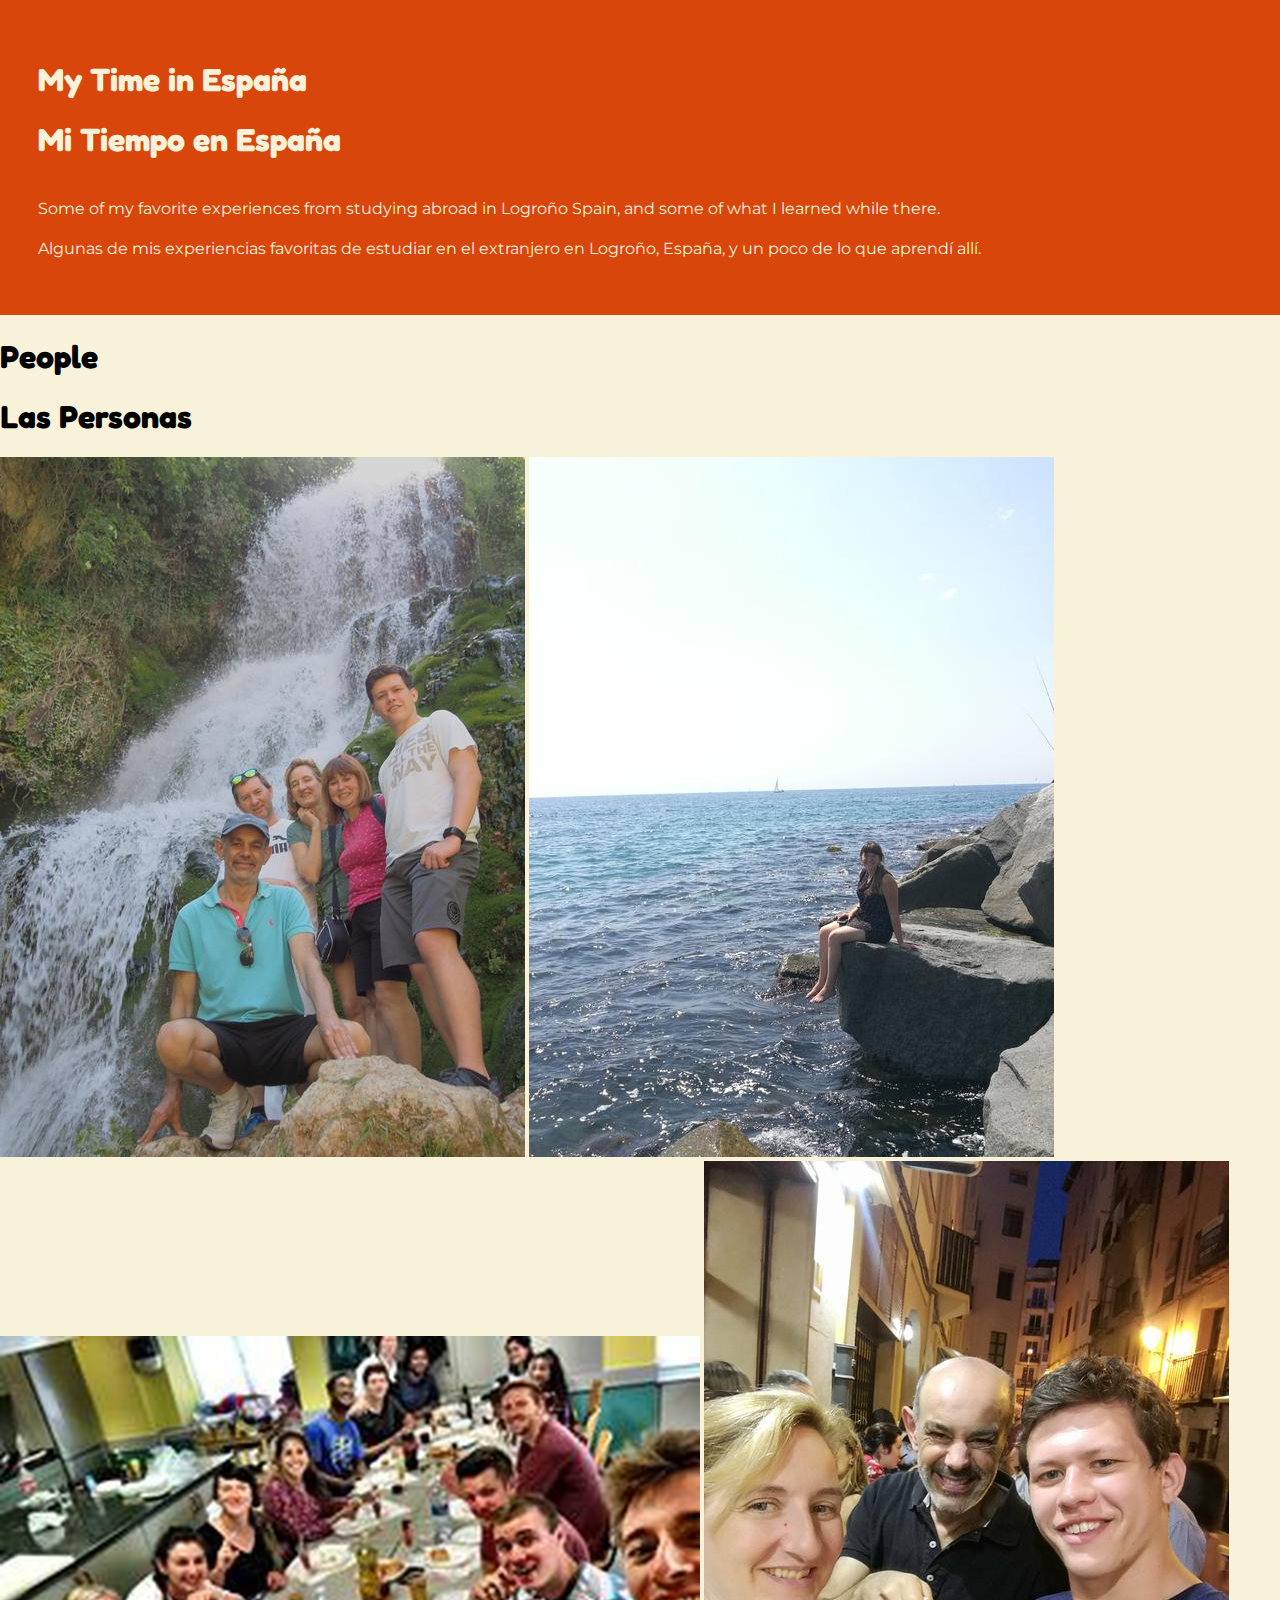
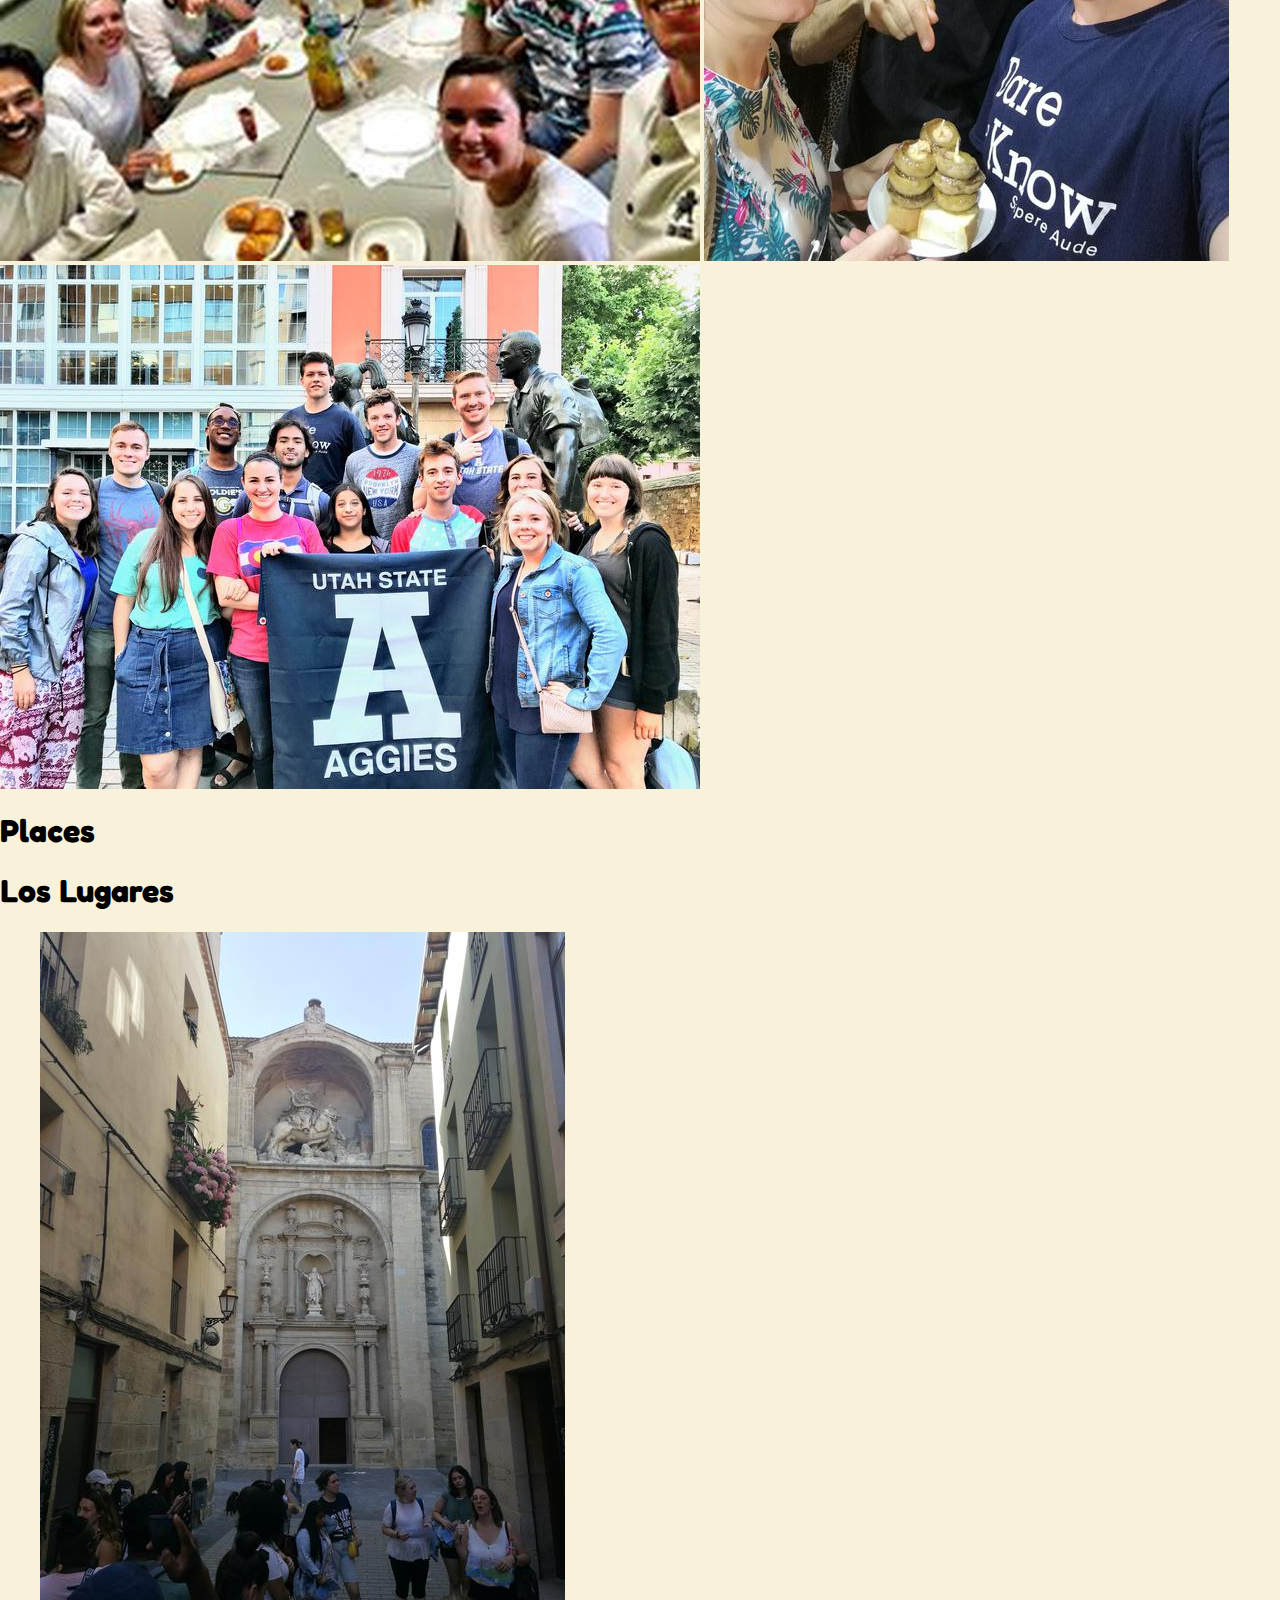
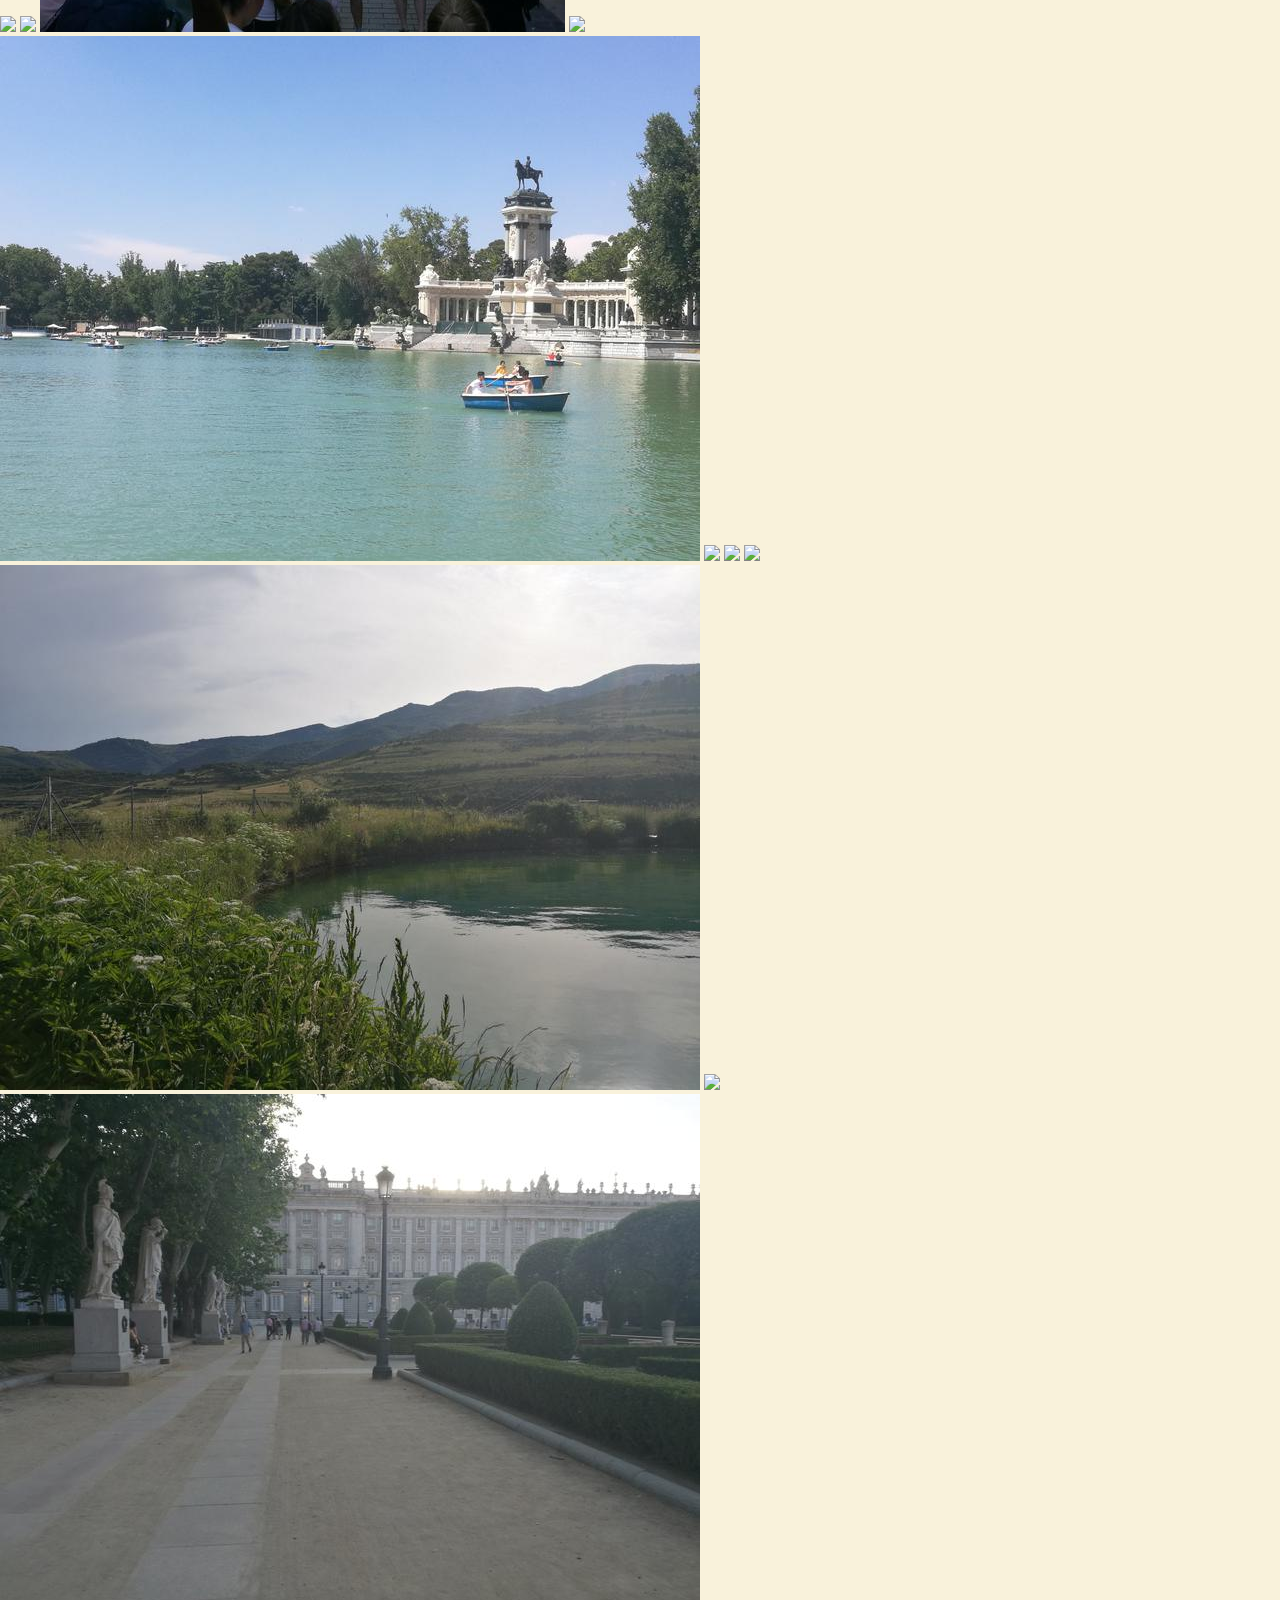
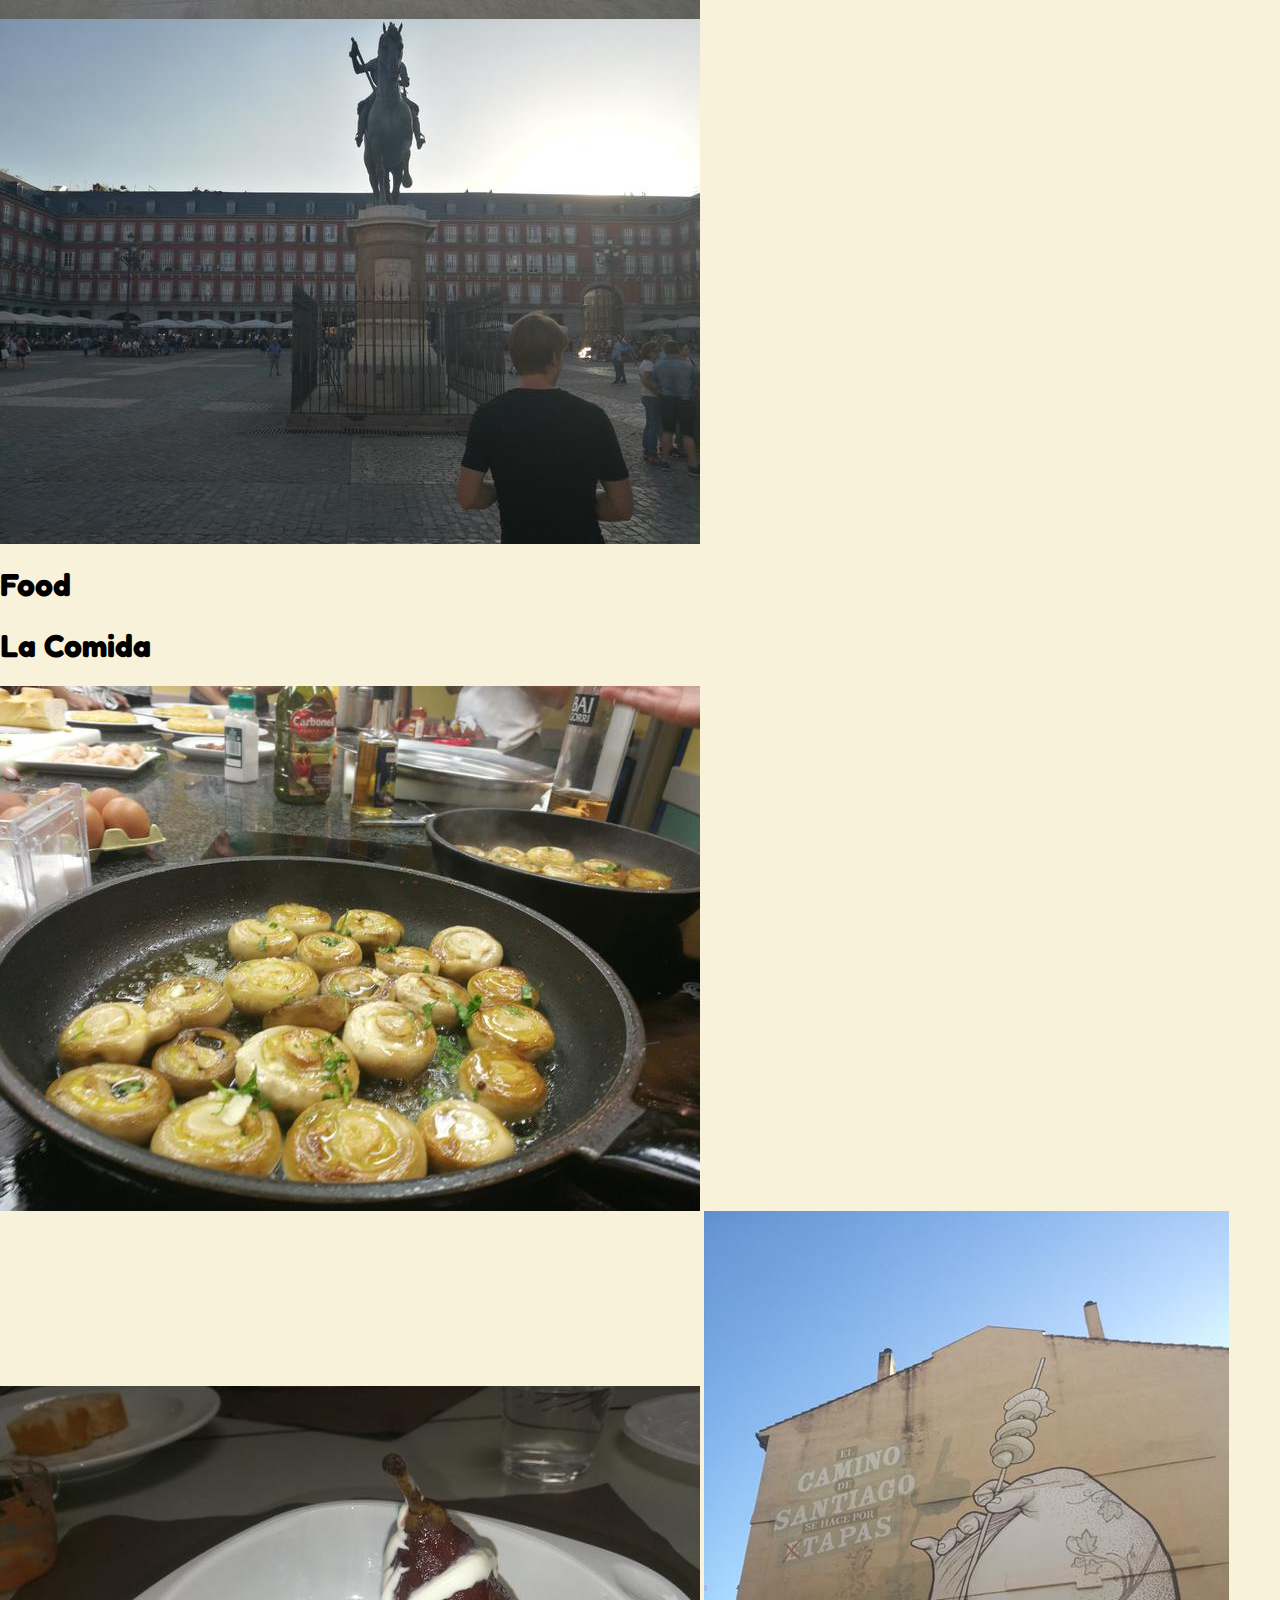
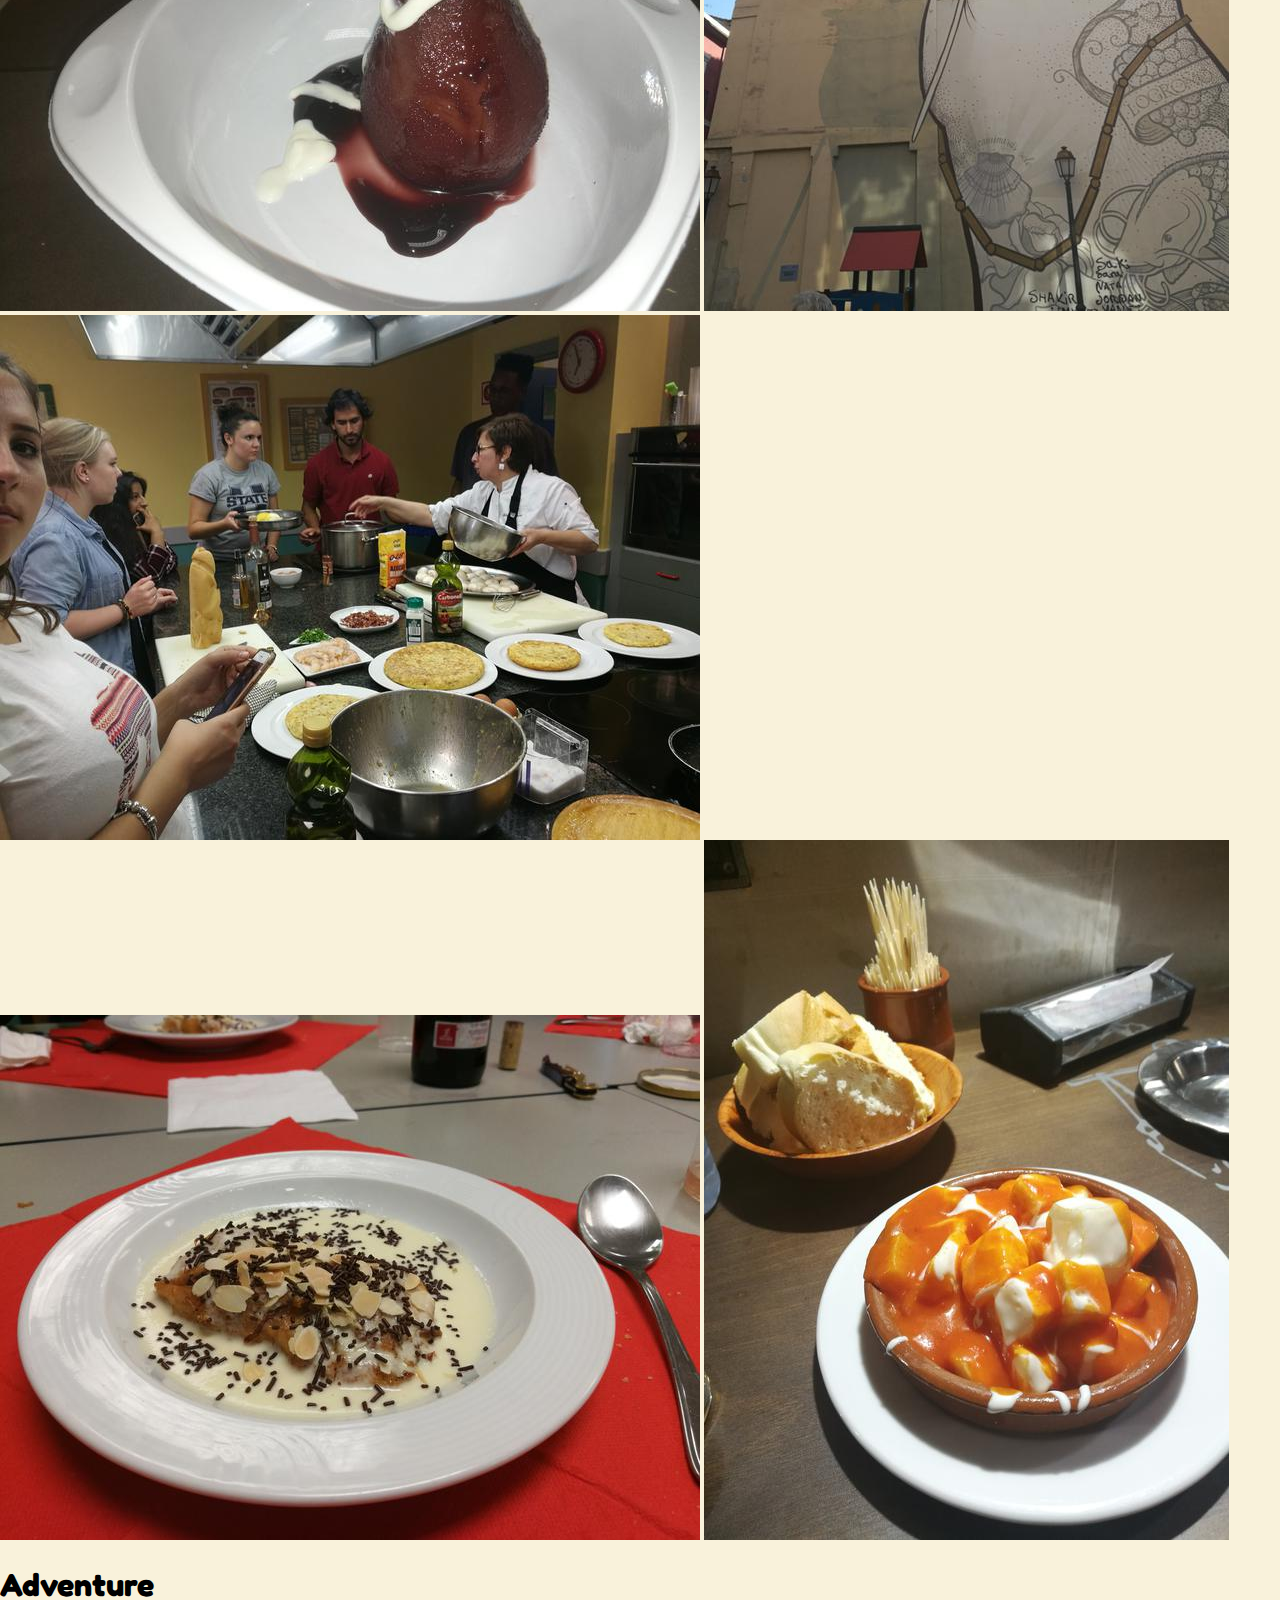
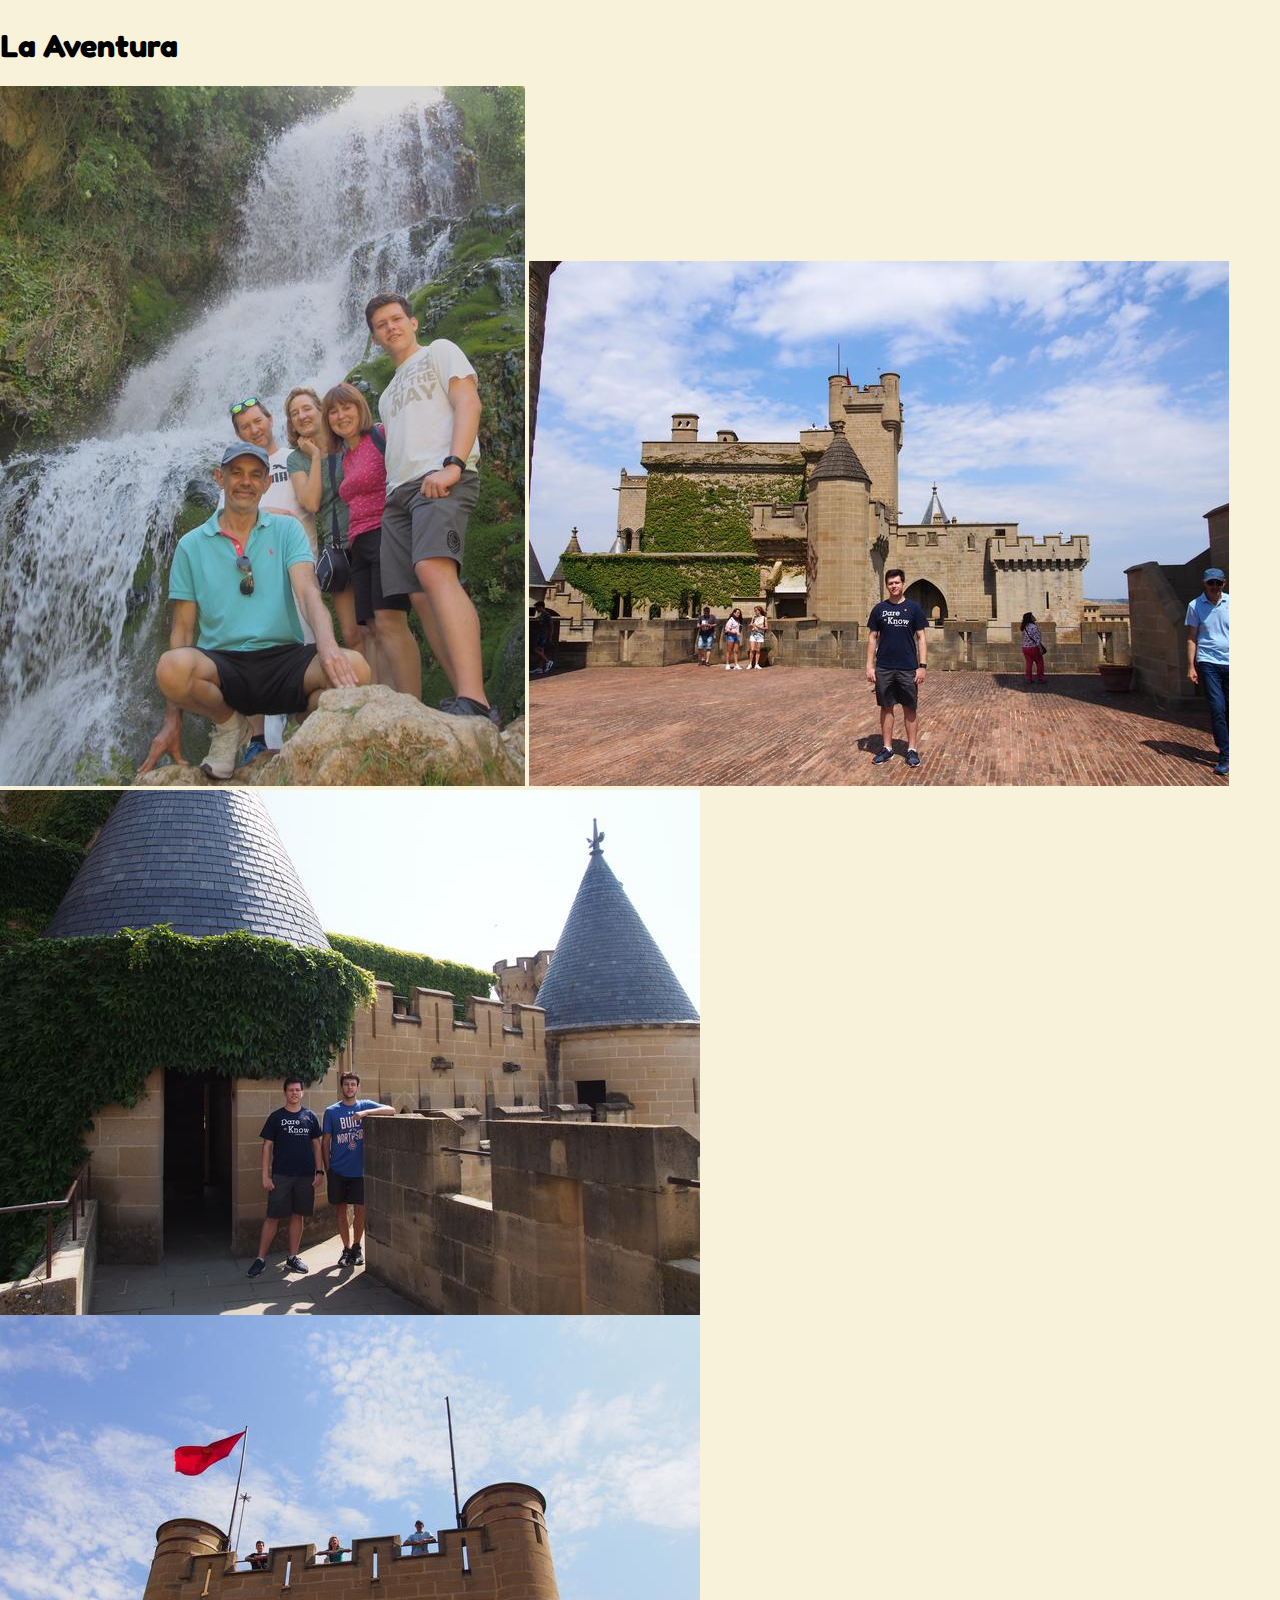
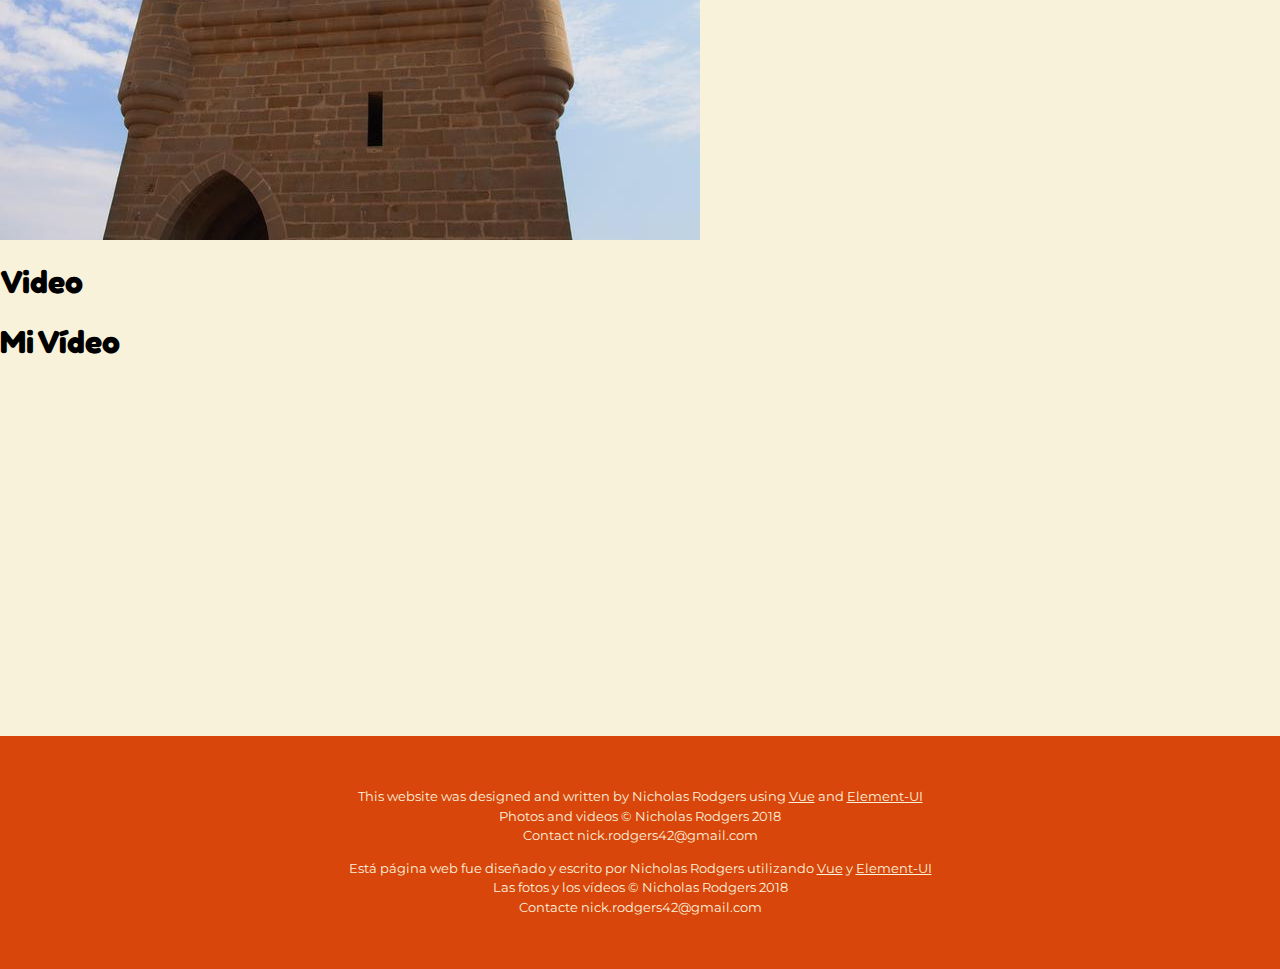
==== commit 6064a1df: "Add contact email" ====
--- a/index.html
+++ b/index.html
@@ -189,10 +189,12 @@
         </el-row>
         <footer>
             <p v-if="lang == 'english'">This website was designed and written by Nicholas Rodgers using <a href="https://vuejs.org/">Vue</a> and <a href="http://element.eleme.io/#/en-US">Element-UI</a>
-                <br>Photos and videos &copy; Nicholas Rodgers 2018
+                <br>Photos and videos &copy; Nicholas Rodgers 2018 
+                <br>Contact nick.rodgers42@gmail.com
             </p>
             <p v-else>Está página web fue diseñado y escrito por Nicholas Rodgers utilizando <a href="https://vuejs.org/">Vue</a> y <a href="http://element.eleme.io/#/en-US">Element-UI</a>
                 <br>Las fotos y los vídeos &copy; Nicholas Rodgers 2018
+                <br>Contacte nick.rodgers42@gmail.com
             </p>
         </footer>
     </div>
